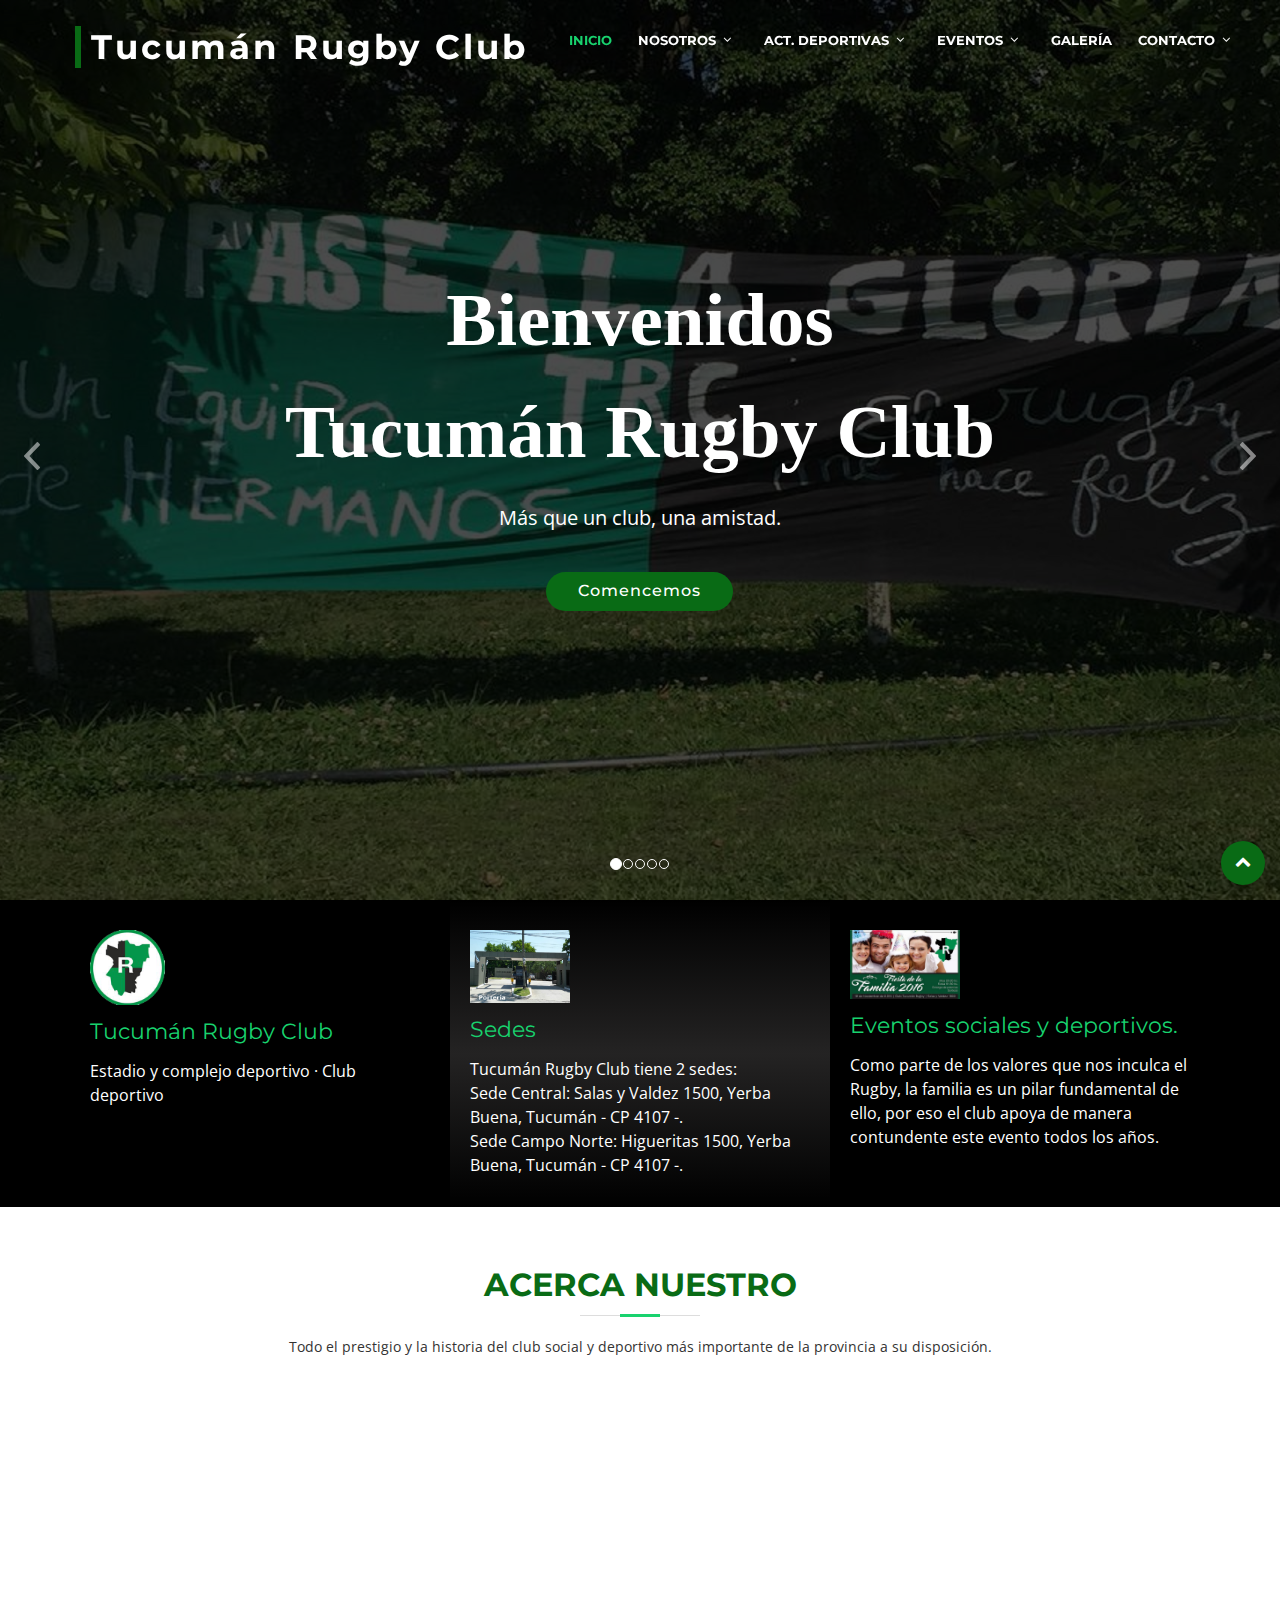
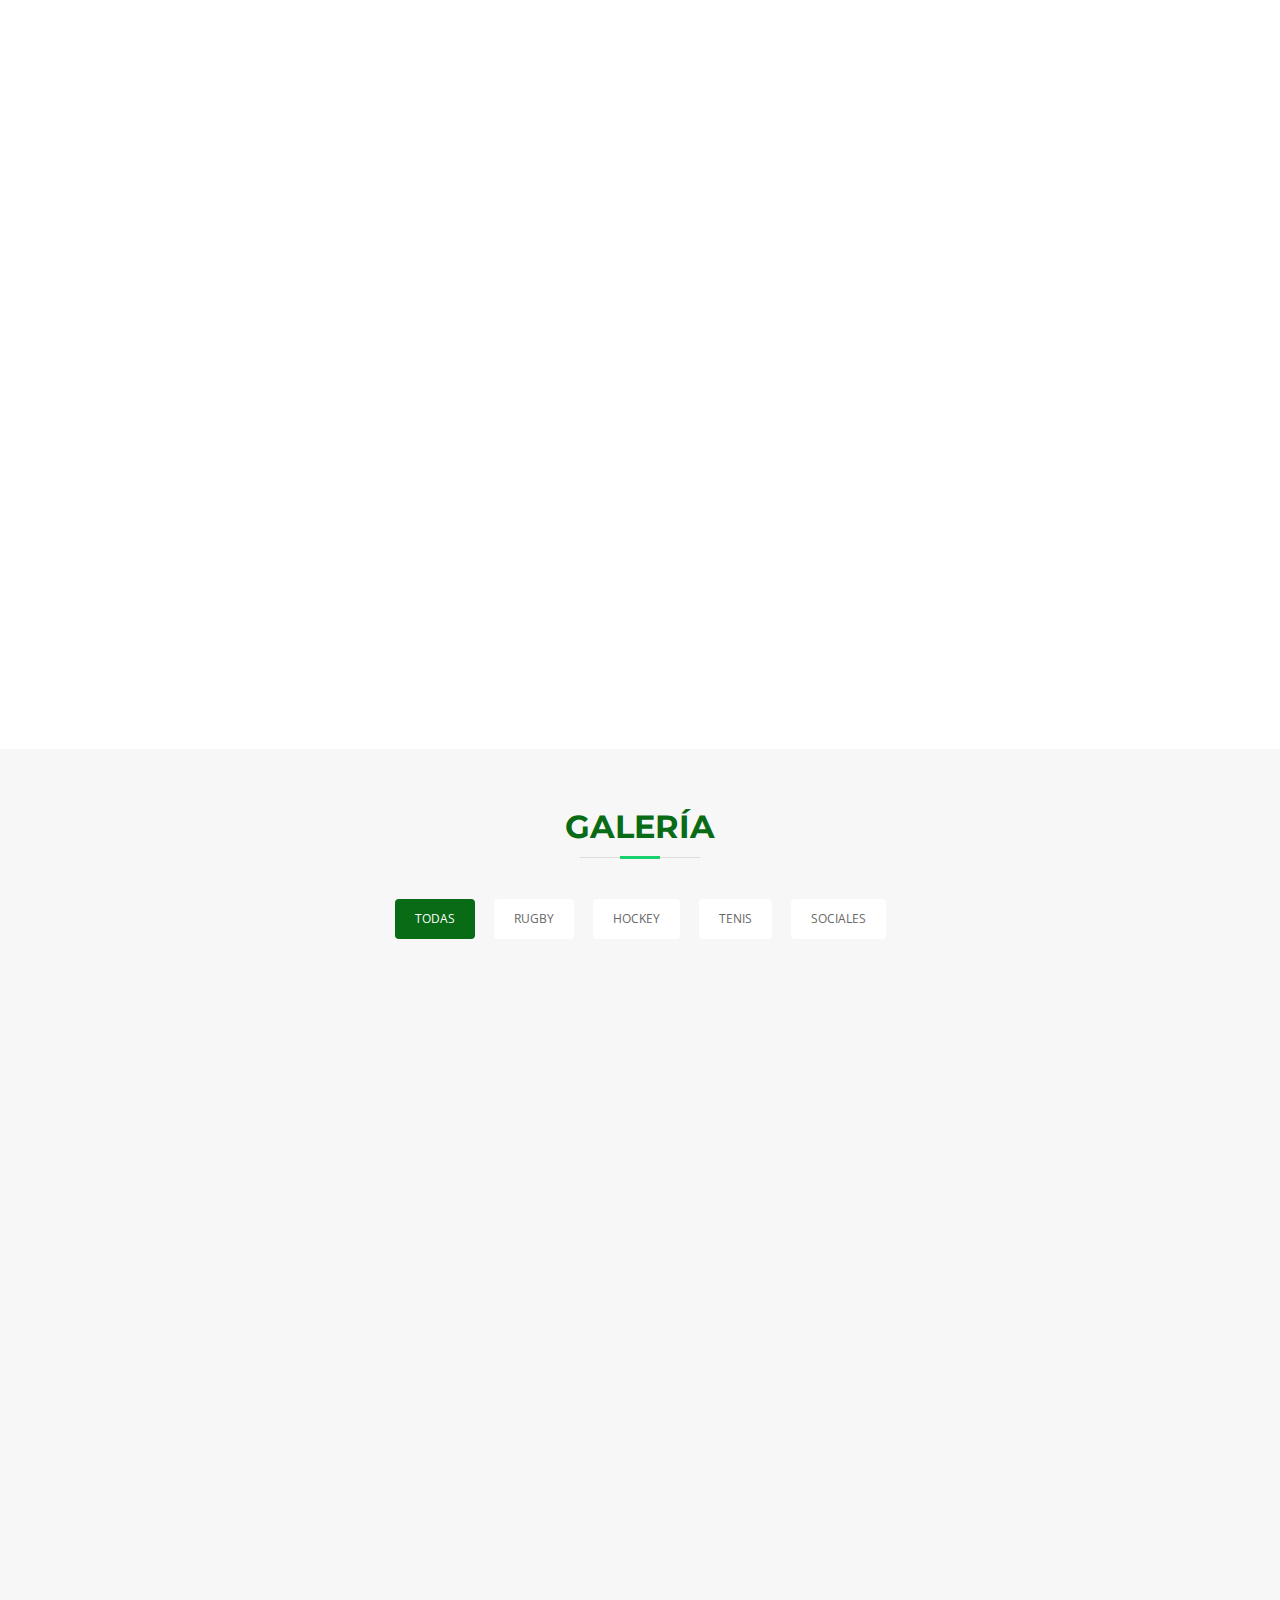
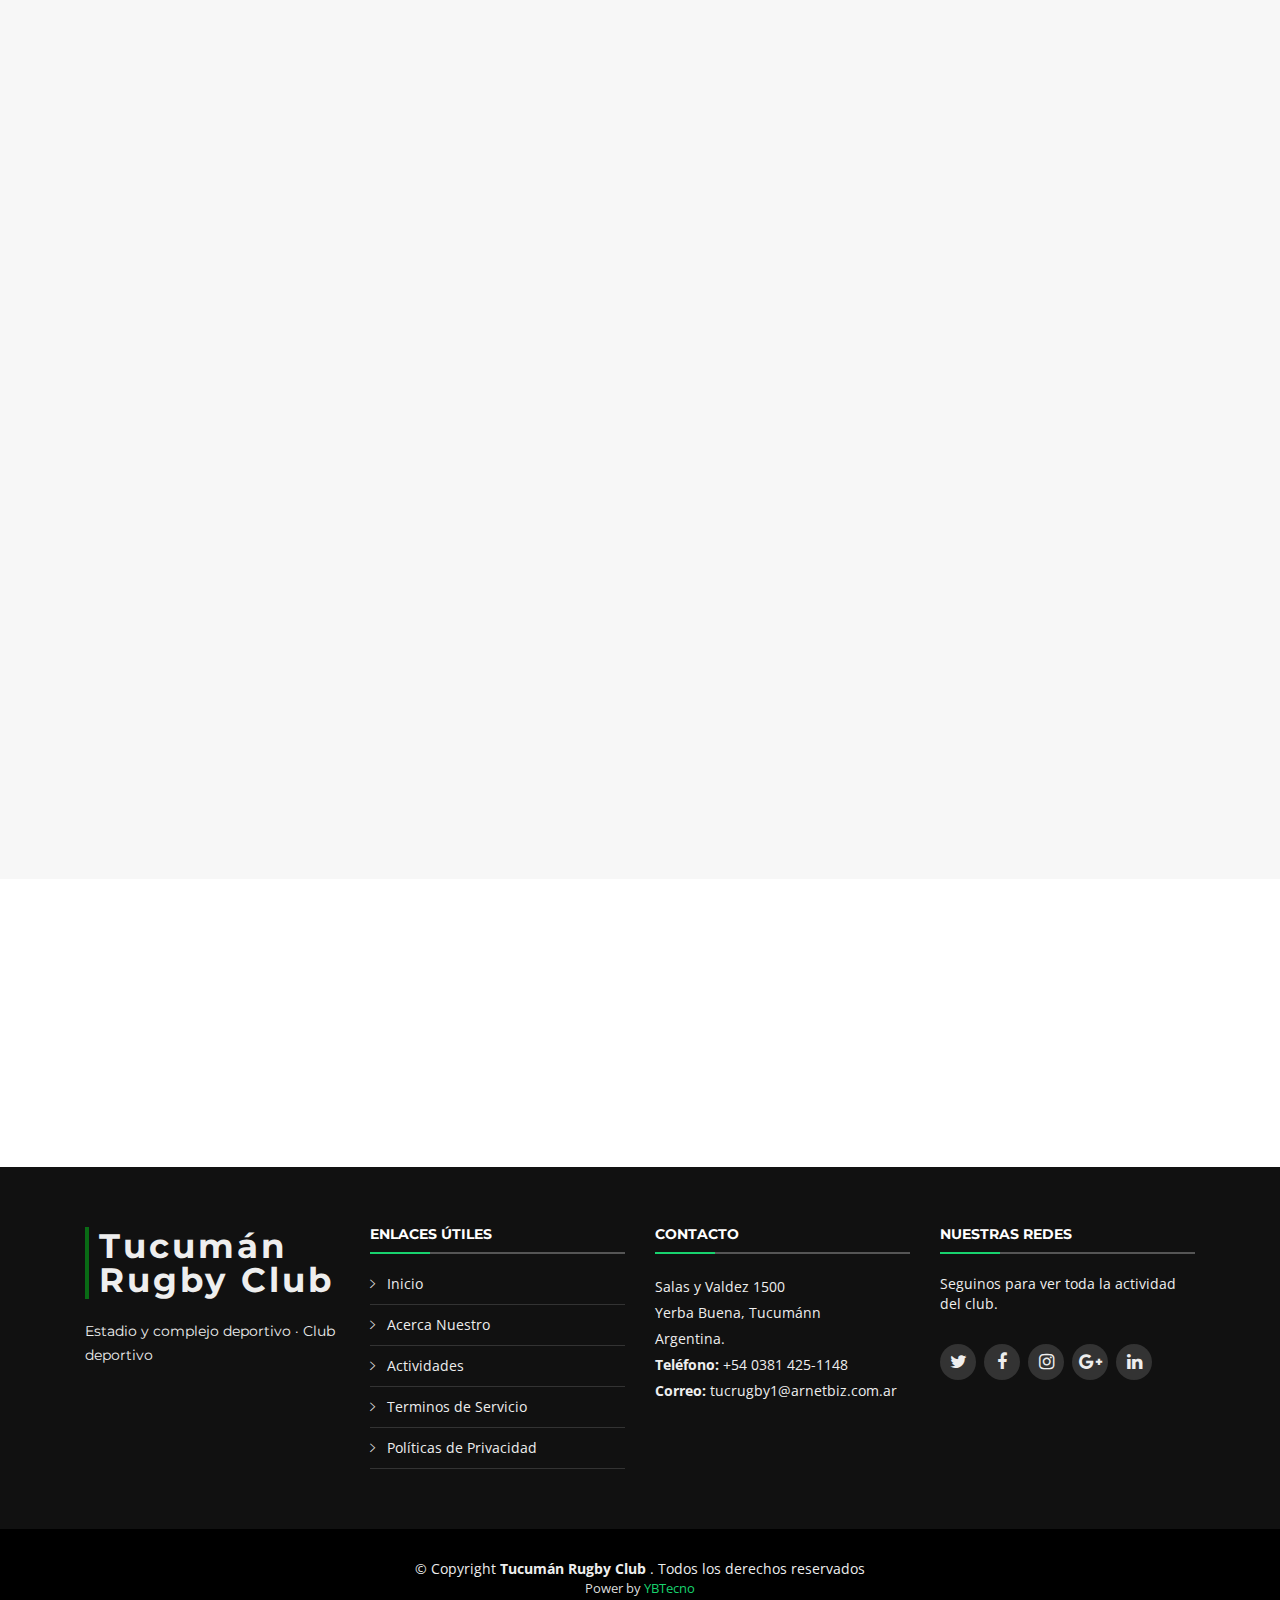
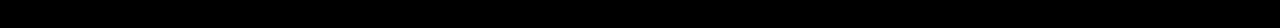
==== index.html @ 4d6d0c18 "Update 31122018" ====
<!DOCTYPE html>
<html lang="es">
<head>
  <meta charset="utf-8">
  <title>Tucumán Rugby Club</title>
  <meta content="width=device-width, initial-scale=1.0" name="viewport">
  <meta content="" name="keywords">
  <meta content="" name="description">

  <!-- Color de la aplicacion -->
  <meta name="theme-color" content="#1dc8cd"/>

  <!-- Optimizacion para movil -->
  <meta name="MobileOptimized" content="width"/>
  <meta name="HandheldFriendly" content="true"/>
  <meta name="mobile-web-app-capable" content="yes">

  <!-- Meta etiquetas PWA para Apple -->
  <meta name="apple-mobile-web-app-capable" content="yes"/>
  <meta name="apple-mobile-web-app-status-bar-style" content="black-translucent"/>

  <!-- Favicons -->
  <link href="img/favicon.png" rel="icon">
  <link href="img/apple-touch-icon.png" rel="apple-touch-icon">
  <link rel="apple-touch-startup-image" href="img/favicon.png">

  <!-- Configuarcion General PWA -->
  <link rel="manifest" href="manifest.json">

  <!-- Google Fonts -->
  <link href="https://fonts.googleapis.com/css?family=Open+Sans:300,300i,400,400i,700,700i|Montserrat:300,400,500,700" rel="stylesheet">

  <!-- Bootstrap CSS File -->
  <link href="lib/bootstrap/css/bootstrap.min.css" rel="stylesheet">

  <!-- Libraries CSS Files -->
  <link href="lib/font-awesome/css/font-awesome.min.css" rel="stylesheet">
  <link href="lib/animate/animate.min.css" rel="stylesheet">
  <link href="lib/ionicons/css/ionicons.min.css" rel="stylesheet">
  <link href="lib/owlcarousel/assets/owl.carousel.min.css" rel="stylesheet">
  <link href="lib/lightbox/css/lightbox.min.css" rel="stylesheet">
  <link rel="stylesheet" href="https://maxcdn.bootstrapcdn.com/bootstrap/3.3.7/css/bootstrap.min.css">
  
  <!-- Main Stylesheet File -->
  <link href="css/style.css" rel="stylesheet">

</head>

<body>

    <!--==========================
                Header
    ============================-->
    <header id="header">
        <div class="container-fluid">

          <div id="logo" class="pull-left">
              <h1><a href="#intro" class="scrollto">Tucumán Rugby Club</a></h1>            
          </div>

          <nav id="nav-menu-container">
            <ul class="nav-menu">
                <li class="menu-active"><a href="#intro">Inicio</a></li>
                <li class="menu-has-children"><a href="#about">Nosotros</a>
                <ul>
                    <li><a href="#">Comunicados</a></li>
                    <li><a href="#">Reseña Histórica</a></li>
                    <li><a href="#">Proyectos</a></li>
                    <li><a href="#">Instalaciones</a></li>         
                </ul>
                </li>
                <li class="menu-has-children"><a href="#services">Act. Deportivas</a>
                <ul>
                    <li><a href="#">Rugby</a></li>
                    <li><a href="#">Hockey</a></li>
                    <li><a href="#">Tenis</a></li>
                    <li><a href="#">Fútbol</a></li>
                </ul>
                </li>
                <li class="menu-has-children"><a href="#services">Eventos</a>
                    <ul>
                        <li><a href="#">Eventos Sociales</a></li>
                        <li><a href="#">Actividad Verano</a></li>
                    </ul>
                </li>
                <li><a href="#portfolio">Galería</a></li>
                <li class="menu-has-children"><a href="#contact">Contacto</a>
                <ul>
                    <li><a href="#">Redes Sociales</a></li>
                    <li><a href="#">Enviar Correo</a></li>
                    <li><a href="#">Ubicaciones</a></li>
                </ul>
                </li>
                
            </ul>
          </nav><!-- #nav-menu-container -->
        </div>
    </header><!-- #header -->

    <!--==========================
            Intro Section
    ============================-->
    <section id="intro">
      <div class="intro-container">
          <div id="introCarousel" class="carousel slide carousel-fade" data-ride="carousel">

          <ol class="carousel-indicators"></ol>

          <div class="carousel-inner" role="listbox">

              <div class="carousel-item active">
              <div class="carousel-background"><img src="img/intro-carousel/1.jpg" alt=""></div>
              <div class="carousel-container">
                  <div class="carousel-content">
                  <h2>Bienvenidos</h2>
                  <h2>Tucumán Rugby Club</h2>
                  <p>Más que un club, una amistad.</p>
                  <a href="#featured-services" class="btn-get-started scrollto">Comencemos</a>
                  </div>
              </div>
              </div>

              <div class="carousel-item">
              <div class="carousel-background"><img src="img/intro-carousel/2.jpg" alt=""></div>
              <div class="carousel-container">
                  <div class="carousel-content">
                  <h2>RUGBY</h2>
                  <!-- <p>Único Club del NOA con 2 campos de 18 hoyos y 600 hándicaps nacionales. Torneos con una media de 150 golfistas por evento.</p> -->
                  <a href="#featured-services" class="btn-get-started scrollto">Comencemos</a>
                  </div>
              </div>
              </div>

              <div class="carousel-item">
              <div class="carousel-background"><img src="img/intro-carousel/3.jpg" alt=""></div>
              <div class="carousel-container">
                  <div class="carousel-content">
                  <h2>HOCKEY</h2>
                  <!-- <p>Club de Hockey con su campo de césped sintético iluminado. Más de 350 jugadoras inscriptas. Todas las divisiones. Se practica desde 1994. Ingreso de las niñas a partir de los 5 años de edad.</p> -->
                  <a href="#featured-services" class="btn-get-started scrollto">Comencemos</a>
                  </div>
              </div>
              </div>

              <div class="carousel-item">
              <div class="carousel-background"><img src="img/intro-carousel/4.jpg" alt=""></div>
              <div class="carousel-container">
                  <div class="carousel-content">
                  <h2>TENIS</h2>
                  <!-- <p class="text-justify  ">Club Hípico con dos pistas de salto (césped y arena). Pista circular para trabajos a la cuerda. Escuela de Equitació (adiestramiento y salto), clases particulares. Torneos locales y regionales.  Anualmente hay dos torneos clásicos de participación nacional : Torneo Regional del Norte (en los meses Junio y/o Julio) y Torneo Derby que se realiza finalizando la temporada. Salón de eventos.</p> -->
                  <a href="#featured-services" class="btn-get-started scrollto">Comencemos</a>
                  </div>
              </div>
              </div>

              <div class="carousel-item">
              <div class="carousel-background"><img src="img/intro-carousel/5.jpg" alt=""></div>
              <div class="carousel-container">
                  <div class="carousel-content">
                  <h2>ACTIVIDADES SOCIALES</h2>
                  <!-- <p class="text-justify">Club de Rugby con su equipo en Primera División y sus divisiones inferiores. Ingreso de los niños a partir de los 5 años de edad. Más de 500 jugadores inscriptos. Se practica desde 1991. Gimnasio de uso gratis para los socios del club, actualmente nos encontramos abocados a reglamentar este uso y los horarios disponibles, en breves te explicaremos como será…</p> -->
                  <a href="#featured-services" class="btn-get-started scrollto">Comencemos</a>
                  </div>
              </div>
              </div>

          </div>

          <a class="carousel-control-prev" href="#introCarousel" role="button" data-slide="prev">
              <span class="carousel-control-prev-icon ion-chevron-left" aria-hidden="true"></span>
              <span class="sr-only">Previous</span>
          </a>

          <a class="carousel-control-next" href="#introCarousel" role="button" data-slide="next">
              <span class="carousel-control-next-icon ion-chevron-right" aria-hidden="true"></span>
              <span class="sr-only">Next</span>
          </a>

          </div>
      </div>
    </section><!-- #intro -->

  <main id="main">

    <!--==========================
      Featured Services Section
    ============================-->
    <section id="featured-services">
      <div class="container">
        <div class="row">

          <div class="col-lg-4 box logo">
            <img src="img/featured-services/logo.png" alt="">
            <h4 class="title"><a href=""> Tucumán Rugby Club</a></h4>
            <p class="description">Estadio y complejo deportivo · Club deportivo </p>
          </div>

          <div class="col-lg-4 box box-bg sede">
            <img src="img/featured-services/imginstalsedes02.jpg" width="48" alt="">
            <h4 class="title"><a href="">Sedes</a></h4>
            <p class="description">Tucumán Rugby Club tiene 2 sedes: <br>Sede Central: Salas y Valdez 1500, Yerba Buena, Tucumán - CP 4107 -. <br> Sede Campo Norte: Higueritas 1500, Yerba Buena, Tucumán - CP 4107 -.</p>
          </div>

          <div class="col-lg-4 box sociales">
              <img src="img/featured-services/imgsociales.jpg" width="48" alt="">
            <h4 class="title"><a href="">Eventos sociales y deportivos.</a></h4>
            <p class="description">Como parte de los valores que nos inculca el Rugby, la familia es un pilar fundamental de ello, por eso el club apoya de manera contundente este evento todos los años.</p>
          </div>

        </div>
      </div>
    </section><!-- #featured-services -->

    <!--==========================
      About Us Section
    ============================-->
    <section id="about">
      <div class="container">

        <header class="section-header">
          <h3>Acerca Nuestro</h3>
          <p>Todo el prestigio y la historia del club social y deportivo más importante de la provincia a su disposición.</p>
        </header>

        <div class="row about-cols">

          <div class="col-md-4 wow fadeInUp">
            <div class="about-col">
              <div class="img">
                <img src="img/about-plan.jpg" alt="" class="img-fluid">
                <div class="icon"><i class="ion-ios-list-outline"></i></div>
              </div>
              <h2 class="title"><a href="#">Comunicados</a></h2>
              <p>
                Toda la información institucional, comunicados directivos...
              </p>
              <button type="button" class="btn btn-success ml-2 mb-2">Informate</button>
            </div>
          </div>

          <div class="col-md-4 wow fadeInUp" data-wow-delay="0.1s">
            <div class="about-col">
              <div class="img">
                <img src="img/about-vision.jpg" alt="" class="img-fluid">
                <div class="icon"><i class="ion-ios-people-outline"></i></div>
              </div>
              <h2 class="title"><a href="#">Calendario Deportivo</a></h2>
              <p>
                Todas las actividades deportivas del fin de semana.
              </p>
              <button type="button" class="btn btn-success ml-2 mb-2">Enterate</button>
            </div>
          </div>

          <div class="col-md-4 wow fadeInUp" data-wow-delay="0.2s">
            <div class="about-col">
              <div class="img">
                <img src="img/tucuman-rugby-club.jpg" alt="" class="img-fluid">
                <div class="icon"><i class="ion-ios-eye -outline"></i></div>
              </div>
              <h2 class="title"><a href="#">Instalaciones</a></h2>
              <p>
                Todas las intalaciones de nuestro club a tu alcance en esta sección.
              </p>
              <button type="button" class="btn btn-success ml-2 mb-2">Conocelas</button>
            </div>
          </div>

        </div>

      </div>
    </section><!-- #about -->

    <!--==========================
      Services Section
    ============================-->
    <section id="services">
      <div class="container">

        <header class="section-header wow fadeInUp">
          <h3>Novedades</h3>
          <!-- <p>Todas las novedades de nuestro club, tanto deportivas como sociales.</p> -->
        </header>

        <div class="row">

          <div class="col-lg-3 col-md-6 box box-rugby wow bounceInUp" data-wow-duration="1.4s">
            <div class="icon"><img src="img/rugby2.png" width="40" alt=""></div>
            <h4 class="title">Rugby</h4>
            <p class="description"><strong>Pablo Avellaneda </strong> fue elegido jugador revelación por la Unión. ¡Felicitaciones! 
              <button class="btn btn-sm" type="button"><a href="https://www.instagram.com/p/Bq0B5CPgLvy/" target="_blank"> Leer más</a></button></p>
              <p class="description"><strong>Tomás Albornoz </strong> fue elegido mejor jugador de la temporada por la Unión. ¡Felicitaciones! 
                <button class="btn btn-sm" type="button"><a href="https://www.instagram.com/p/BqzjX0JgyIL/" target="_blank"> Leer más</a></button></p>
          </div>
          <div class="col-lg-3 col-md-6 box wow bounceInUp" data-wow-delay="0.1s" data-wow-duration="1.4s">
            <div class="icon"><img src="img/hockeyportada.png" width="40" alt=""></div>
            <h4 class="title">Hockey</h4>
            <p class="description"><strong> Paulina Carrizo </strong>, la arquera de <strong>Tucumán Rugby Club </mark></strong> y el Seleccionado Tucumano Mayor de Hockey, junto con Victoria Sauze, integran la lista de jugadoras convocadas para Las Leonas...
              <button class="btn btn-sm" type="button"><a href="http://atahockey.org/paulina-carrizo-fue-convocada-para-las-leonas/" target="_blank"> Leer más</a></button></p>
          </div>
          <div class="col-lg-3 col-md-6 box wow bounceInUp" data-wow-delay="0.1s" data-wow-duration="1.4s">
            <div class="icon"><img src="img/tenis01.png" width="40" alt=""></div>
            <h4 class="title">Tenis</h4>
            <p class="description">Las novedades del <strong>TENIS</strong> la podras encontrar aquí, resultados y próximos torneos, actividades, horarios, equipo profesores...
              <button class="btn btn-sm" type="button"><a href="#" target="_blank"> Leer más</a></button></p>
          </div>
          <div class="col-lg-3 col-md-6 box wow bounceInUp" data-wow-delay="0.1s" data-wow-duration="1.4s">
            <div class="icon"><img src="img/futbolportada.png" width="40" alt=""></div>
            <h4 class="title">Actividades</h4>
            <p class="description">Las novedades de las <strong>Actividades</strong> la podras encontrar aquí, actividades de verano, sociales, etc...
              <button class="btn btn-sm" type="button"><a href="#" target="_blank"> Leer más</a></button></p>
          </div>

        </div>

      </div>
    </section> 
    <!-- #services -->


    <!--==========================
      Portfolio Section
    ============================-->
    <section id="portfolio"  class="section-bg" >
      <div class="container">

        <header class="section-header">
          <h3 class="section-title">Galería </h3>
        </header>

        <div class="row">
          <div class="col-lg-12">
            <ul id="portfolio-flters">
              <li data-filter="*" class="filter-active">Todas</li>
              <li data-filter=".filter-rugby">Rugby</li>
              <li data-filter=".filter-hockey">Hockey</li>
              <li data-filter=".filter-tenis">Tenis</li>
              <li data-filter=".filter-sociales">Sociales</li>
            </ul>
          </div>
        </div>

        <div class="row portfolio-container">

          <div class="col-lg-4 col-md-6 portfolio-item filter-rugby wow fadeInUp">
            <div class="portfolio-wrap">
              <figure>
                <img src="img/portfolio/imgportfolio-rugby1.jpg" class="img-fluid" alt="">
                <a href="img/portfolio/imgportfolio-rugby1.jpg" data-lightbox="portfolio" data-title="App 1" class="link-preview" title="Preview"><i class="ion ion-eye"></i></a>
                <a href="#" class="link-details" title="More Details"><i class="ion ion-android-open"></i></a>
              </figure>

              <div class="portfolio-info">
                <h4><a href="#">TRC vs UNI</a></h4>
                <p>Postales de una linda victoria frente a @universitariorugbytuc con la magia de @flortanjun gracias por tu gran trabajo!! </p>
              </div>
            </div>
          </div>

          <div class="col-lg-4 col-md-6 portfolio-item filter-hockey wow fadeInUp" data-wow-delay="0.1s">
            <div class="portfolio-wrap">
              <figure>
                <img src="img/portfolio/imgportfolio-hockey1.jpg" class="img-fluid" alt="">
                <a href="img/portfolio/imgportfolio-hockey1.jpg" class="link-preview" data-lightbox="portfolio" data-title="Web 3" title="Preview"><i class="ion ion-eye"></i></a>
                <a href="#" class="link-details" title="More Details"><i class="ion ion-android-open"></i></a>
              </figure>

              <div class="portfolio-info">
                <h4><a href="#">VERDE CAMPEÓN!!!</a></h4>
                <p>Se coronó campeón en Primera e Intermedia del Torneo Anual Tucumano!</p>
              </div>
            </div>
          </div>

          <div class="col-lg-4 col-md-6 portfolio-item filter-rugby wow fadeInUp" data-wow-delay="0.2s">
            <div class="portfolio-wrap">
              <figure>
                <img src="img/portfolio/imgportfolio-rugby2.jpg" class="img-fluid" alt="">
                <a href="img/portfolio/imgportfolio-rugby2.jpg" class="link-preview" data-lightbox="portfolio" data-title="App 2" title="Preview"><i class="ion ion-eye"></i></a>
                <a href="#" class="link-details" title="More Details"><i class="ion ion-android-open"></i></a>
              </figure>

              <div class="portfolio-info">
                <h4><a href="#">TRC vs UNI</a></h4>
                <p>Postales de una linda victoria frente a @universitariorugbytuc con la magia de @flortanjun gracias por tu gran trabajo!!</p>
              </div>
            </div>
          </div>

          <div class="col-lg-4 col-md-6 portfolio-item filter-tenis wow fadeInUp">
            <div class="portfolio-wrap">
              <figure>
                <img src="img/portfolio/sevenAlvarez.jpg" class="img-fluid" alt="">
                <a href="img/portfolio/sevenAlvarez.jpg" class="link-preview" data-lightbox="portfolio" data-title="Card 2" title="Preview"><i class="ion ion-eye"></i></a>
                <a href="#" class="link-details" title="More Details"><i class="ion ion-android-open"></i></a>
              </figure>

              <div class="portfolio-info">
                <h4><a href="#">SEVEN ÁLVAREZ</a></h4>
                <p>En su IX edición el consagrado seven interno de Marcos Paz viene a traer alegrías de goles, trys y brindis de amigos.</p>
              </div>
            </div>
          </div>

          <div class="col-lg-4 col-md-6 portfolio-item filter-hockey wow fadeInUp" data-wow-delay="0.1s">
            <div class="portfolio-wrap">
              <figure>
                <img src="img/portfolio/imgportfolio-hockey2.jpg" class="img-fluid" alt="">
                <a href="img/portfolio/imgportfolio-hockey2.jpg" class="link-preview" data-lightbox="portfolio" data-title="Web 2" title="Preview"><i class="ion ion-eye"></i></a>
                <a href="#" class="link-details" title="More Details"><i class="ion ion-android-open"></i></a>
              </figure>

              <div class="portfolio-info">
                <h4><a href="#">VERDE CAMPEÓN!!!</a></h4>
                <p>El plantel superior de rugby, le puso identidad y color al quincho.</p>
              </div>
            </div>
          </div>

          <div class="col-lg-4 col-md-6 portfolio-item filter-rugby wow fadeInUp" data-wow-delay="0.2s">
            <div class="portfolio-wrap">
              <figure>
                <img src="img/portfolio/imgportfolio-rugby3.jpg" class="img-fluid" alt="">
                <a href="img/portfolio/imgportfolio-rugby3.jpg" class="link-preview" data-lightbox="portfolio" data-title="App 3" title="Preview"><i class="ion ion-eye"></i></a>
                <a href="#" class="link-details" title="More Details"><i class="ion ion-android-open"></i></a>
              </figure>

              <div class="portfolio-info">
                <h4><a href="#">JUGADOR DE LA FECHA</a></h4>
                <p>Fue para @tomialbornoz con un gran partido frente a @urcsalta con victoria para Tucuman Rugby! </p>
              </div>
            </div>
          </div>

          <div class="col-lg-4 col-md-6 portfolio-item filter-tenis wow fadeInUp">
            <div class="portfolio-wrap">
              <figure>
                <img src="img/portfolio/capacitateMejores.jpg" class="img-fluid" alt="">
                <a href="img/portfolio/capacitateMejores.jpg" class="link-preview" data-lightbox="portfolio" data-title="Card 1" title="Preview"><i class="ion ion-eye"></i></a>
                <a href="#" class="link-details" title="More Details"><i class="ion ion-android-open"></i></a>
              </figure>

              <div class="portfolio-info">
                  <h4><a href="#">Capacítate con los mejores!</a></h4>
                  <p>Este jueves 29 y viernes 30 recibimos a el Staff de Western Province! Cupos limitados!!</p>
              </div>
            </div>
          </div>

          <div class="col-lg-4 col-md-6 portfolio-item filter-tenis wow fadeInUp" data-wow-delay="0.1s">
            <div class="portfolio-wrap">
              <figure>
                <img src="img/portfolio/vecoVillegas.jpg" class="img-fluid" alt="">
                <a href="img/portfolio/vecoVillegas.jpg" class="link-preview" data-lightbox="portfolio" data-title="Card 3" title="Preview"><i class="ion ion-eye"></i></a>
                <a href="#" class="link-details" title="More Details"><i class="ion ion-android-open"></i></a>
              </figure>

              <div class="portfolio-info">
                <h4><a href="#">VECO VILLEGAS</a></h4>
                <p>Este fin de semana se lleva a cabo la edición XXXII del Torneo Veco Villegas , con los clubes campeones de la categoría M19.</p>
              </div>
            </div>
          </div>

          <div class="col-lg-4 col-md-6 portfolio-item filter-hockey wow fadeInUp" data-wow-delay="0.2s">
            <div class="portfolio-wrap">
              <figure>
                <img src="img/portfolio/imgportfolio-hockey3.jpg" class="img-fluid" alt="">
                <a href="img/portfolio/imgportfolio-hockey3.jpg" class="link-preview" data-lightbox="portfolio" data-title="Web 1" title="Preview"><i class="ion ion-eye"></i></a>
                <a href="#" class="link-details" title="More Details"><i class="ion ion-android-open"></i></a>
              </figure>

              <div class="portfolio-info">
                <h4><a href="#">VERDE CAMPEÓN!!!</a></h4>
                <p>El plantel superior de rugby, le puso identidad y color al quincho.</p>
              </div>
            </div>
          </div>

          <div class="col-lg-4 col-md-6 portfolio-item filter-hockey wow fadeInUp" data-wow-delay="0.2s">
              <div class="portfolio-wrap">
                <figure>
                  <img src="img/portfolio/imgportfolio-hockey4.jpg" class="img-fluid" alt="">
                  <a href="img/portfolio/imgportfolio-hockey4.jpg" class="link-preview" data-lightbox="portfolio" data-title="Web 1" title="Preview"><i class="ion ion-eye"></i></a>
                  <a href="#" class="link-details" title="More Details"><i class="ion ion-android-open"></i></a>
                </figure>
  
                <div class="portfolio-info">
                  <h4><a href="#">1RA BLANCA</a></h4>
                  <p>Fotos del partido del lunes. En 1ra división, Tucuman blanco le ganó a cardenales por 1-0, con gol de Gabriela Herrera Frias.</p>
                </div>
              </div>
            </div>

        </div>

      </div>
    </section><!-- #portfolio -->

    <!--==========================
      Clients Section
    ============================-->
    <section id="clients" class="wow fadeInUp">
      <div class="container">

        <header class="section-header">
          <h3>Sponsors</h3>
        </header>

        <div class="owl-carousel clients-carousel">
          <img src="img/clients/client-1.png" alt="">
          <img src="img/clients/client-2.png" alt="">
          <img src="img/clients/client-3.png" alt="">
          <img src="img/clients/client-4.png" alt="">
          <img src="img/clients/client-5.png" alt="">
          <img src="img/clients/client-6.png" alt="">
          <img src="img/clients/client-7.png" alt="">
          <img src="img/clients/client-8.png" alt="">
        </div>

      </div>
    </section><!-- #clients -->

  </main>

  <!--==========================
    Footer
  ============================-->
  <footer id="footer">
    <div class="footer-top">
      <div class="container">
        <div class="row">

          <div class="col-lg-3 col-md-6 footer-info">
            <h3>Tucumán Rugby Club</h3>
            <p>Estadio y complejo deportivo · Club deportivo</p>
          </div>

          <div class="col-lg-3 col-md-6 footer-links">
            <h4>Enlaces Útiles</h4>
            <ul>
              <li><i class="ion-ios-arrow-right"></i> <a href="#">Inicio</a></li>
              <li><i class="ion-ios-arrow-right"></i> <a href="#">Acerca Nuestro</a></li>
              <li><i class="ion-ios-arrow-right"></i> <a href="#">Actividades</a></li>
              <li><i class="ion-ios-arrow-right"></i> <a href="#">Terminos de Servicio</a></li>
              <li><i class="ion-ios-arrow-right"></i> <a href="#">Políticas de Privacidad </a></li>
            </ul>
          </div>

          <div class="col-lg-3 col-md-6 footer-contact">
            <h4>Contacto</h4>
            <p>
              Salas y Valdez 1500 <br>
              Yerba Buena, Tucumánn <br>
              Argentina. <br>
              <strong>Teléfono:</strong> +54 0381 425-1148 <br>
              <strong>Correo:</strong> tucrugby1@arnetbiz.com.ar <br>
            </p>

          </div>

          <div class="col-lg-3 col-md-6 footer-newsletter">
            <h4>Nuestras Redes</h4>
            <p>Seguinos para ver toda la actividad del club.</p>
            <div class="social-links">
                <a href="#" class="twitter"><i class="fa fa-twitter"></i></a>
                <a href="#" class="facebook"><i class="fa fa-facebook"></i></a>
                <a href="#" class="instagram"><i class="fa fa-instagram"></i></a>
                <a href="#" class="google-plus"><i class="fa fa-google-plus"></i></a>
                <a href="#" class="linkedin"><i class="fa fa-linkedin"></i></a>
              </div>
          </div>

        </div>
      </div>
    </div>

    <div class="container">
      <div class="copyright">
        &copy; Copyright <strong>Tucumán Rugby Club </strong>. Todos los derechos reservados
      </div>
      <div class="credits">
        Power by <a href="#">YBTecno</a>
      </div>
    </div>
  </footer><!-- #footer -->

  <a href="#" class="back-to-top"><i class="fa fa-chevron-up"></i></a>

  <!-- JavaScript Libraries -->
  <script src="lib/jquery/jquery.min.js"></script>
  <script src="lib/jquery/jquery-migrate.min.js"></script>
  <script src="lib/bootstrap/js/bootstrap.bundle.min.js"></script>
  <script src="lib/easing/easing.min.js"></script>
  <script src="lib/superfish/hoverIntent.js"></script>
  <script src="lib/superfish/superfish.min.js"></script>
  <script src="lib/wow/wow.min.js"></script>
  <script src="lib/waypoints/waypoints.min.js"></script>
  <script src="lib/counterup/counterup.min.js"></script>
  <script src="lib/owlcarousel/owl.carousel.min.js"></script>
  <script src="lib/isotope/isotope.pkgd.min.js"></script>
  <script src="lib/lightbox/js/lightbox.min.js"></script>
  <script src="lib/touchSwipe/jquery.touchSwipe.min.js"></script>
  <!-- Contact Form JavaScript File -->
  <script src="contactform/contactform.js"></script>

  <!-- Template Main Javascript File -->
  <script src="main.js"></script>

</body>
</html>
---- css/style.css ----
/*--------------------------------------------------------------
# General
--------------------------------------------------------------*/
body {
    background: #fff;
    color: #666666;
    font-family: "Open Sans", sans-serif;
  }
  
  a {
    color: #18d26e;
    transition: 0.5s;
  }
  
  a:hover, a:active, a:focus {
    color: #18d36e;
    outline: none;
    text-decoration: none;
  }
  
  p {
    padding: 0;
    margin: 0 0 30px 0;
  }
  
  h1, h2, h3, h4, h5, h6 {
    font-family: "Montserrat", sans-serif;
    font-weight: 400;
    margin: 0 0 20px 0;
    padding: 0;
  }
  
  /* Back to top button */
  .back-to-top {
    position: fixed;
    display: none;
    background: #096b15;
    color: #fff;
    display: inline-block;
    width: 44px;
    height: 44px;
    text-align: center;
    line-height: 1;
    font-size: 16px;
    border-radius: 50%;
    right: 15px;
    bottom: 15px;
    transition: background 0.5s;
    z-index: 11;
  }
  
  .back-to-top i {
    padding-top: 12px;
    color: #fff;
  }
  
  @media (max-width: 768px) {
    .back-to-top {
      bottom: 15px;
    }
  }
  
  /*--------------------------------------------------------------
  # Header
  --------------------------------------------------------------*/
  #header {
    padding: 30px 0;
    height: 92px;
    position: fixed;
    left: 0;
    top: 0;
    right: 0;
    transition: all 0.5s;
    z-index: 997;
  }
  
  #header.header-scrolled {
    background: rgba(0, 0, 0, 0.9);
    padding: 20px 0;
    height: 72px;
    transition: all 0.5s;
  }
  
  #header #logo {
    float: left;
  }
  
  @media (min-width: 1024px) {
    #header #logo {
      padding-left: 60px;
    }
  }
  
  #header #logo h1 {
    font-size: 34px;
    margin: 0;
    padding: 0;
    line-height: 1;
    font-family: "Montserrat", sans-serif;
    font-weight: 700;
    letter-spacing: 3px;
  }
  
  #header #logo h1 a, #header #logo h1 a:hover {
    color: #fff;
    padding-left: 10px;
    border-left: 6px solid #096b15;
  }
 
  #header #logo img {
    padding: 0;
    margin: 0;
  }
  
  @media (max-width: 768px) {
    #header #logo h1 {
      font-size: 28px;
    }
    #header #logo img {
      max-height: 40px;
    }
  }
  
  /*--------------------------------------------------------------
  # Intro Section
  --------------------------------------------------------------*/
  #intro {
    display: table;
    width: 100%;
    height: 100vh;
    background: #000;
  }
  
  #intro .carousel-item {
    width: 100%;
    height: 100vh;
    background-size: cover;
    background-position: center;
    background-repeat: no-repeat;
  }
  
  #intro .carousel-item::before {
    content: '';
    background-color: rgba(0, 0, 0, 0.7);
    position: absolute;
    height: 100%;
    width: 100%;
    top: 0;
    right: 0;
    left: 0;
    bottom: 0;
  }
  
  #intro .carousel-container {
    display: flex;
    justify-content: center;
    align-items: center;
    position: absolute;
    bottom: 0;
    top: 0;
    left: 0;
    right: 0;
  }
  
  #intro .carousel-content {
    text-align: center;
  }
  
  #intro h2 {
    color: #fff;
    margin-bottom: 30px;
    font-size: 75px;
    font-weight: 700;
    font-family: 'Times New Roman', Times, serif;
    font-weight: bold;
  }
  
  @media (max-width: 768px) {
    #intro h2 {
      font-size: 28px;
    }
  }
  
  #intro p {
    width: 80%;
    margin: 0 auto 30px auto;
    color: #fff;
    font-size: 20px;
  }
  
  @media (min-width: 1024px) {
    #intro p {
      width: 60%;
    }
  }
  
  #intro .carousel-fade .carousel-inner .carousel-item {
    -webkit-transition-property: opacity;
    transition-property: opacity;
  }
  
  #intro .carousel-fade .carousel-inner .carousel-item,
  #intro .carousel-fade .carousel-inner .active.carousel-item-left,
  #intro .carousel-fade .carousel-inner .active.carousel-item-right {
    opacity: 0;
  }
  
  #intro .carousel-fade .carousel-inner .active,
  #intro .carousel-fade .carousel-inner .carousel-item-next.carousel-item-left,
  #intro .carousel-fade .carousel-inner .carousel-item-prev.carousel-item-right {
    opacity: 1;
    transition: 0.5s;
  }
  
  #intro .carousel-fade .carousel-inner .carousel-item-next,
  #intro .carousel-fade .carousel-inner .carousel-item-prev,
  #intro .carousel-fade .carousel-inner .active.carousel-item-left,
  #intro .carousel-fade .carousel-inner .active.carousel-item-right {
    left: 0;
    -webkit-transform: translate3d(0, 0, 0);
    transform: translate3d(0, 0, 0);
  }
  
  #intro .carousel-control-prev, #intro .carousel-control-next {
    width: 10%;
  }
  
  @media (min-width: 1024px) {
    #intro .carousel-control-prev, #intro .carousel-control-next {
      width: 5%;
    }
  }
  
  #intro .carousel-control-next-icon, #intro .carousel-control-prev-icon {
    background: none;
    font-size: 32px;
    line-height: 1;
  }
  
  #intro .carousel-indicators li {
    cursor: pointer;
  }
  
  #intro .btn-get-started {
    font-family: "Montserrat", sans-serif;
    font-weight: 500;
    font-size: 16px;
    letter-spacing: 1px;
    display: inline-block;
    padding: 8px 32px;
    border-radius: 50px;
    transition: 0.5s;
    margin: 10px;
    color: #fff;
    background: #096b15;
  }
  
  #intro .btn-get-started:hover {
    background: #fff;
    color: #096b15;
  }
  
  /*--------------------------------------------------------------
  # Navigation Menu
  --------------------------------------------------------------*/
  /* Nav Menu Essentials */
  .nav-menu, .nav-menu * {
    margin: 0;
    padding: 0;
    list-style: none;
  }
  
  .nav-menu ul {
    position: absolute;
    display: none;
    top: 100%;
    left: 0;
    z-index: 99;
  }
  
  .nav-menu li {
    position: relative;
    white-space: nowrap;
  }
  
  .nav-menu > li {
    float: left;
  }
  
  .nav-menu li:hover > ul,
  .nav-menu li.sfHover > ul {
    display: block;
  }
  
  .nav-menu ul ul {
    top: 0;
    left: 100%;
  }
  
  .nav-menu ul li {
    min-width: 180px;
  }
  
  /* Nav Menu Arrows */
  .sf-arrows .sf-with-ul {
    padding-right: 30px;
  }
  
  .sf-arrows .sf-with-ul:after {
    content: "\f107";
    position: absolute;
    right: 15px;
    font-family: FontAwesome;
    font-style: normal;
    font-weight: normal;
  }
  
  .sf-arrows ul .sf-with-ul:after {
    content: "\f105";
  }
  
  /* Nav Meu Container */
  #nav-menu-container {
    float: right;
    margin: 0;
  }
  
  @media (min-width: 1024px) {
    #nav-menu-container {
      padding-right: 20px;
    }
  }
  
  @media (max-width: 768px) {
    #nav-menu-container {
      display: none;
    }
  }
  
  /* Nav Meu Styling */
  .nav-menu a {
    padding: 0 8px 10px 8px;
    text-decoration: none;
    display: inline-block;
    color: #fff;
    font-family: "Montserrat", sans-serif;
    font-weight: 700;
    font-size: 13px;
    text-transform: uppercase;
    outline: none;
  }
  
  .nav-menu li:hover > a, .nav-menu > .menu-active > a {
    color: #18d26e;
  }
  
  .nav-menu > li {
    margin-left: 10px;
  }
  
  .nav-menu ul {
    margin: 4px 0 0 0;
    padding: 10px;
    box-shadow: 0px 0px 30px rgba(127, 137, 161, 0.25);
    background: rgb(131, 129, 129);
  }
  
  .nav-menu ul li {
    transition: 0.3s;
  }
  
  .nav-menu ul li a {
    padding: 10px;
    color: white;
    transition: 0.3s;
    display: block;
    font-size: 13px;
    text-transform: none;
  }
  
  .nav-menu ul li:hover > a {
    color: #18d26e;
  }
  
  .nav-menu ul ul {
    margin: 0;
  }
  
  /* Mobile Nav Toggle */
  #mobile-nav-toggle {
    position: fixed;
    right: 0;
    top: 0;
    z-index: 999;
    margin: 20px 20px 0 0;
    border: 0;
    background: none;
    font-size: 24px;
    display: none;
    transition: all 0.4s;
    outline: none;
    cursor: pointer;
  }
  
  #mobile-nav-toggle i {
    color: #fff;
  }
  
  @media (max-width: 768px) {
    #mobile-nav-toggle {
      display: inline;
    }
  }
  
  /* Mobile Nav Styling */
  #mobile-nav {
    position: fixed;
    top: 0;
    padding-top: 18px;
    bottom: 0;
    z-index: 998;
    background: rgba(0, 0, 0, 0.8);
    left: -260px;
    width: 260px;
    overflow-y: auto;
    transition: 0.4s;
  }
  
  #mobile-nav ul {
    padding: 0;
    margin: 0;
    list-style: none;
  }
  
  #mobile-nav ul li {
    position: relative;
  }
  
  #mobile-nav ul li a {
    color: #fff;
    font-size: 13px;
    text-transform: uppercase;
    overflow: hidden;
    padding: 10px 22px 10px 15px;
    position: relative;
    text-decoration: none;
    width: 100%;
    display: block;
    outline: none;
    font-weight: 700;
    font-family: "Montserrat", sans-serif;
  }
  
  #mobile-nav ul li a:hover {
    color: #fff;
  }
  
  #mobile-nav ul li li {
    padding-left: 30px;
  }
  
  #mobile-nav ul .menu-has-children i {
    position: absolute;
    right: 0;
    z-index: 99;
    padding: 15px;
    cursor: pointer;
    color: #fff;
  }
  
  #mobile-nav ul .menu-has-children i.fa-chevron-up {
    color: #18d26e;
  }
  
  #mobile-nav ul .menu-has-children li a {
    text-transform: none;
  }
  
  #mobile-nav ul .menu-item-active {
    color: #18d26e;
  }
  
  #mobile-body-overly {
    width: 100%;
    height: 100%;
    z-index: 997;
    top: 0;
    left: 0;
    position: fixed;
    background: rgba(0, 0, 0, 0.7);
    display: none;
  }
  
  /* Mobile Nav body classes */
  body.mobile-nav-active {
    overflow: hidden;
  }
  
  body.mobile-nav-active #mobile-nav {
    left: 0;
  }
  
  body.mobile-nav-active #mobile-nav-toggle {
    color: #fff;
  }
  
  /*--------------------------------------------------------------
  # Sections
  --------------------------------------------------------------*/
  /* Sections Header
  --------------------------------*/
  .section-header h3 {
    font-size: 32px;
    color: #096b15;
    text-transform: uppercase;
    text-align: center;
    font-weight: 700;
    position: relative;
    padding-bottom: 15px;
  }
  
  .section-header h3::before {
    content: '';
    position: absolute;
    display: block;
    width: 120px;
    height: 1px;
    background: #ddd;
    bottom: 1px;
    left: calc(50% - 60px);
  }
  
  .section-header h3::after {
    content: '';
    position: absolute;
    display: block;
    width: 40px;
    height: 3px;
    background: #18d26e;
    bottom: 0;
    left: calc(50% - 20px);
  }
  
  .section-header p {
    text-align: center;
    padding-bottom: 30px;
    color: #333;
  }
  
  /* Section with background
  --------------------------------*/
  .section-bg {
    background: #f7f7f7;
  }
  
  /* Featured Services Section
  --------------------------------*/
  #featured-services {
    background: #000;
  }
  
  #featured-services .box {
    padding: 30px 20px;
  }

  #featured-services .logo img {
    width: 75px;
  }

  #featured-services .sede img {
    width: 100px;
  }

  #featured-services .sociales img {
    width: 110px;
  }
  
  #featured-services .box-bg {
    background-image: linear-gradient(0deg, #000000 0%, #242323 50%, #000000 100%);
  }
  
  #featured-services i {
    color: #18d26e;
    font-size: 48px;
    display: inline-block;
    line-height: 1;
  }
  
  #featured-services h4 {
    font-weight: 400;
    margin: 15px 0;
    font-size: 22px;
  }
  
  #featured-services h4 a {
    color: #fff;
    color: #18d26e;
  }
  
  #featured-services h4 a:hover {
    color: #096b15;
  }
  
  #featured-services p {
    font-size: 16px;
    line-height: 24px;
    color: #fff;
    margin-bottom: 0;
  }
  
  /* About Us Section
  --------------------------------*/
  #about {
    background: url("../img/about-bg.png") center top no-repeat fixed;
    background-size: cover;
    padding: 60px 0 40px 0;
    position: relative;
  }
  
  #about::before {
    content: '';
    position: absolute;
    left: 0;
    right: 0;
    top: 0;
    bottom: 0;
    background: rgba(255, 255, 255, 0.92);
    z-index: 9;
  }
  
  #about .container {
    position: relative;
    z-index: 10;
  }
  
  #about .about-col {
    background: #fff;
    border-radius: 0 0 4px 4px;
    box-shadow: 0px 2px 12px rgba(0, 0, 0, 0.08);
    margin-bottom: 20px;
  }
  
  #about .about-col .img {
    position: relative;
  }
  
  #about .about-col .img img {
    border-radius: 4px 4px 0 0;
  }
  
  #about .about-col .icon {
    width: 64px;
    height: 64px;
    padding-top: 8px;
    text-align: center;
    position: absolute;
    background-color: #096b15;
    border-radius: 50%;
    text-align: center;
    border: 4px solid #fff;
    left: calc( 50% - 32px);
    bottom: -30px;
    transition: 0.3s;
  }
  
  #about .about-col i {
    font-size: 36px;
    line-height: 1;
    color: #fff;
    transition: 0.3s;
  }
  
  #about .about-col:hover .icon {
    background-color: #fff;
  }
  
  #about .about-col:hover i {
    color: #096b15;
  }
  
  #about .about-col h2 {
    color: #000;
    text-align: center;
    font-weight: 700;
    font-size: 20px;
    padding: 0;
    margin: 40px 0 12px 0;
  }
  
  #about .about-col h2 a {
    color: #000;
  }
  
  #about .about-col h2 a:hover {
    color: #2a72ed;
  }
  
  #about .about-col p {
    font-size: 14px;
    line-height: 24px;
    color: #333;
    margin-bottom: 0;
    padding: 0 20px 20px 20px;
  }
  
  /* Services Section
  --------------------------------*/
  #services {
    background: #fff;
    background-size: cover;
    padding: 60px 0 40px 0;
  }
  
  #services .box {
    margin: 30px 0;
  }
  
  #services .icon {
    float: left;
  }
  
  #services .icon i {
    color: #18d26e;
    font-size: 36px;
    line-height: 1;
    transition: 0.5s;
  }
  
  #services .title {
    margin-left: 60px;
    font-weight: 700;
    margin-bottom: 15px;
    font-size: 20px;
  }
  
  #services .title {
    color: #096b15;
  }
  
  #services .box:hover .title a {
    color: #18d26e;
  }
  
  #services .description {
    font-size: 16px;
    margin-bottom: 0;
    text-align: justify;
    border-bottom: solid 2px #096b15;
    padding: 10px 0;
  }
  #services .description .btn {
    background: transparent;
  }
  #services .description .btn:hover {
    color: #18d26e;
    background: #000;
  }
  
  /* Call To Action Section
  --------------------------------*/
  #call-to-action {
    background: linear-gradient(rgba(0, 142, 99, 0.1), rgba(0, 0, 0, 0.1)), url(../img/call-to-action-bg.jpg) fixed center center;
    background-size: cover;
    padding: 20px 0;
  }
  
  #call-to-action h3 {
    color: #400000;
    font-size: 28px;
    font-weight: 700;
  }
  
  #call-to-action p {
    color: #fff;
  }
  
  #call-to-action .cta-btn {
    font-family: "Montserrat", sans-serif;
    text-transform: uppercase;
    font-weight: 500;
    font-size: 16px;
    letter-spacing: 1px;
    display: inline-block;
    padding: 8px 28px;
    border-radius: 25px;
    transition: 0.5s;
    margin-top: 10px;
    border: 2px solid #fff;
    color: #fff;
  }
  
  #call-to-action .cta-btn:hover {
    background: #18d26e;
    border: 2px solid #18d26e;
  }
  
  /* Call To Action Section
  --------------------------------*/
  #skills {
    padding: 60px 0;
  }
  
  #skills .progress {
    height: 35px;
    margin-bottom: 10px;
  }
  
  #skills .progress .skill {
    font-family: "Open Sans", sans-serif;
    line-height: 35px;
    padding: 0;
    margin: 0 0 0 20px;
    text-transform: uppercase;
  }
  
  #skills .progress .skill .val {
    float: right;
    font-style: normal;
    margin: 0 20px 0 0;
  }
  
  #skills .progress-bar {
    width: 1px;
    text-align: left;
    transition: .9s;
  }
  
  /* Facts Section
  --------------------------------*/
  #facts {
    background: url("../img/facts-bg.jpg") center top no-repeat fixed;
    background-size: cover;
    padding: 60px 0 0 0;
    position: relative;
  }
  
  #facts::before {
    content: '';
    position: absolute;
    left: 0;
    right: 0;
    top: 0;
    bottom: 0;
    background: rgba(255, 255, 255, 0.88);
    z-index: 9;
  }
  
  #facts .container {
    position: relative;
    z-index: 10;
  }
  
  #facts .counters span {
    font-family: "Montserrat", sans-serif;
    font-weight: bold;
    font-size: 48px;
    display: block;
    color: #18d26e;
  }
  
  #facts .counters p {
    padding: 0;
    margin: 0 0 20px 0;
    font-family: "Montserrat", sans-serif;
    font-size: 14px;
    color: #111;
  }
  
  #facts .facts-img {
    text-align: center;
    padding-top: 30px;
  }
  
  /* Portfolio Section
  --------------------------------*/
  #portfolio {
    padding: 60px 0;
  }
  
  #portfolio #portfolio-flters {
    padding: 0;
    margin: 5px 0 35px 0;
    list-style: none;
    text-align: center;
  }
  
  #portfolio #portfolio-flters li {
    cursor: pointer;
    margin: 15px 15px 15px 0;
    display: inline-block;
    padding: 10px 20px;
    font-size: 12px;
    line-height: 20px;
    color: #666666;
    border-radius: 4px;
    text-transform: uppercase;
    background: #fff;
    margin-bottom: 5px;
    transition: all 0.3s ease-in-out;
  }
  
  #portfolio #portfolio-flters li:hover, #portfolio #portfolio-flters li.filter-active {
    background: #096b15;
    color: #fff;
  }
  
  #portfolio #portfolio-flters li:last-child {
    margin-right: 0;
  }
  
  #portfolio .portfolio-wrap {
    box-shadow: 0px 2px 12px rgba(0, 0, 0, 0.08);
    transition: 0.3s;
  }
  
  #portfolio .portfolio-wrap:hover {
    box-shadow: 0px 4px 14px rgba(0, 0, 0, 0.16);
  }
  
  #portfolio .portfolio-item {
    position: relative;
    height: 360px;
    overflow: hidden;
  }
  
  #portfolio .portfolio-item figure {
    background: #096b15;
    overflow: hidden;
    height: 230px;
    position: relative;
    border-radius: 4px 4px 0 0;
    margin: 0;
  }
  
  #portfolio .portfolio-item figure:hover img {
    opacity: 0.4;
    transition: 0.3s;
  }
  
  #portfolio .portfolio-item figure .link-preview, #portfolio .portfolio-item figure .link-details {
    position: absolute;
    display: inline-block;
    opacity: 0;
    line-height: 1;
    text-align: center;
    width: 36px;
    height: 36px;
    background: #fff;
    border-radius: 50%;
    transition: 0.2s linear;
  }
  
  #portfolio .portfolio-item figure .link-preview i, #portfolio .portfolio-item figure .link-details i {
    padding-top: 6px;
    font-size: 22px;
    color: #333;
  }
  
  #portfolio .portfolio-item figure .link-preview:hover, #portfolio .portfolio-item figure .link-details:hover {
    background: #18d26e;
  }
  
  #portfolio .portfolio-item figure .link-preview:hover i, #portfolio .portfolio-item figure .link-details:hover i {
    color: #fff;
  }
  
  #portfolio .portfolio-item figure .link-preview {
    left: calc(50% - 38px);
    top: calc(50% - 18px);
  }
  
  #portfolio .portfolio-item figure .link-details {
    right: calc(50% - 38px);
    top: calc(50% - 18px);
  }
  
  #portfolio .portfolio-item figure:hover .link-preview {
    opacity: 1;
    left: calc(50% - 44px);
  }
  
  #portfolio .portfolio-item figure:hover .link-details {
    opacity: 1;
    right: calc(50% - 44px);
  }
  
  #portfolio .portfolio-item .portfolio-info {
    background: #fff;
    text-align: center;
    padding: 20px 5px;
    height: 100px;
    border-radius: 0 0 3px 3px;
  }
  
  #portfolio .portfolio-item .portfolio-info h4 {
    font-size: 18px;
    line-height: 1px;
    font-weight: 700;
    margin-bottom: 18px;
    padding-bottom: 0;
  }
  
  #portfolio .portfolio-item .portfolio-info h4 a {
    color: #333;
  }
  
  #portfolio .portfolio-item .portfolio-info h4 a:hover {
    color: #18d26e;
  }
  
  #portfolio .portfolio-item .portfolio-info p {
    padding: 0;
    margin: 0;
    color: #096b15;
    font-weight: 500;
    font-size: 14px;
    /* text-transform: uppercase; */
  }
  
  /* Clients Section
  --------------------------------*/
  #clients {
    padding: 60px 0;
  }
  
  #clients img {
    max-width: 100%;
    opacity: 0.5;
    transition: 0.3s;
    padding: 15px 0;
  }
  
  #clients img:hover {
    opacity: 1;
  }
  
  #clients .owl-nav, #clients .owl-dots {
    margin-top: 5px;
    text-align: center;
  }
  
  #clients .owl-dot {
    display: inline-block;
    margin: 0 5px;
    width: 12px;
    height: 12px;
    border-radius: 50%;
    background-color: #ddd;
  }
  
  #clients .owl-dot.active {
    background-color: #18d26e;
  }
  
  /* Testimonials Section
  --------------------------------*/
  #testimonials {
    padding: 60px 0;
  }
  
  #testimonials .section-header {
    margin-bottom: 40px;
  }
  
  #testimonials .testimonial-item {
    text-align: center;
  }
  
  #testimonials .testimonial-item .testimonial-img {
    width: 120px;
    border-radius: 50%;
    border: 4px solid #fff;
    margin: 0 auto;
  }
  
  #testimonials .testimonial-item h3 {
    font-size: 20px;
    font-weight: bold;
    margin: 10px 0 5px 0;
    color: #111;
  }
  
  #testimonials .testimonial-item h4 {
    font-size: 14px;
    color: #999;
    margin: 0 0 15px 0;
  }
  
  #testimonials .testimonial-item .quote-sign-left {
    margin-top: -15px;
    padding-right: 10px;
    display: inline-block;
    width: 37px;
  }
  
  #testimonials .testimonial-item .quote-sign-right {
    margin-bottom: -15px;
    padding-left: 10px;
    display: inline-block;
    max-width: 100%;
    width: 37px;
  }
  
  #testimonials .testimonial-item p {
    font-style: italic;
    margin: 0 auto 15px auto;
  }
  
  @media (min-width: 992px) {
    #testimonials .testimonial-item p {
      width: 80%;
    }
  }
  
  #testimonials .owl-nav, #testimonials .owl-dots {
    margin-top: 5px;
    text-align: center;
  }
  
  #testimonials .owl-dot {
    display: inline-block;
    margin: 0 5px;
    width: 12px;
    height: 12px;
    border-radius: 50%;
    background-color: #ddd;
  }
  
  #testimonials .owl-dot.active {
    background-color: #18d26e;
  }
  
  /* Team Section
  --------------------------------*/
  #team {
    background: #fff;
    padding: 60px 0;
  }
  
  #team .member {
    text-align: center;
    margin-bottom: 20px;
    background: #000;
    position: relative;
  }
  
  #team .member .member-info {
    opacity: 0;
    display: flex;
    justify-content: center;
    align-items: center;
    position: absolute;
    bottom: 0;
    top: 0;
    left: 0;
    right: 0;
    transition: 0.2s;
  }
  
  #team .member .member-info-content {
    margin-top: -50px;
    transition: margin 0.2s;
  }
  
  #team .member:hover .member-info {
    background: rgba(0, 0, 0, 0.7);
    opacity: 1;
    transition: 0.4s;
  }
  
  #team .member:hover .member-info-content {
    margin-top: 0;
    transition: margin 0.4s;
  }
  
  #team .member h4 {
    font-weight: 700;
    margin-bottom: 2px;
    font-size: 18px;
    color: #fff;
  }
  
  #team .member span {
    font-style: italic;
    display: block;
    font-size: 13px;
    color: #fff;
  }
  
  #team .member .social {
    margin-top: 15px;
  }
  
  #team .member .social a {
    transition: none;
    color: #fff;
  }
  
  #team .member .social a:hover {
    color: #18d26e;
  }
  
  #team .member .social i {
    font-size: 18px;
    margin: 0 2px;
  }
  
  /* Contact Section
  --------------------------------*/
  #contact {
    padding: 60px 0;
  }
  
  #contact .contact-info {
    margin-bottom: 20px;
    text-align: center;
  }
  
  #contact .contact-info i {
    font-size: 48px;
    display: inline-block;
    margin-bottom: 10px;
    color: #096b15;
  }
  
  #contact .contact-info address, #contact .contact-info p {
    margin-bottom: 0;
    color: #000;
  }
  
  #contact .contact-info h3 {
    font-size: 18px;
    margin-bottom: 15px;
    font-weight: bold;
    text-transform: uppercase;
    color: #999;
  }
  
  #contact .contact-info a {
    color: #000;
  }
  
  #contact .contact-info a:hover {
    color: #18d26e;
  }
  
  #contact .contact-address, #contact .contact-phone, #contact .contact-email {
    margin-bottom: 20px;
  }
  
  @media (min-width: 768px) {
    #contact .contact-address, #contact .contact-phone, #contact .contact-email {
      padding: 20px 0;
    }
  }
  
  @media (min-width: 768px) {
    #contact .contact-phone {
      border-left: 1px solid #ddd;
      border-right: 1px solid #ddd;
    }
  }
  
  #contact .form #sendmessage {
    color: #18d26e;
    border: 1px solid #18d26e;
    display: none;
    text-align: center;
    padding: 15px;
    font-weight: 600;
    margin-bottom: 15px;
  }
  
  #contact .form #errormessage {
    color: red;
    display: none;
    border: 1px solid red;
    text-align: center;
    padding: 15px;
    font-weight: 600;
    margin-bottom: 15px;
  }
  
  #contact .form #sendmessage.show, #contact .form #errormessage.show, #contact .form .show {
    display: block;
  }
  
  #contact .form .validation {
    color: red;
    display: none;
    margin: 0 0 20px;
    font-weight: 400;
    font-size: 13px;
  }
  
  #contact .form input, #contact .form textarea {
    padding: 10px 14px;
    border-radius: 0;
    box-shadow: none;
    font-size: 15px;
  }
  
  #contact .form button[type="submit"] {
    background: #096b15;
    border: 0;
    padding: 10px 30px;
    color: #fff;
    transition: 0.4s;
    cursor: pointer;
  }
  
  #contact .form button[type="submit"]:hover {
    background: #2a72ed;
  }
  
  /*--------------------------------------------------------------
  # Footer
  --------------------------------------------------------------*/
  #footer {
    background: #000;
    padding: 0 0 30px 0;
    color: #eee;
    font-size: 14px;
  }
  
  #footer .footer-top {
    background: #111;
    padding: 60px 0 30px 0;
  }
  
  #footer .footer-top .footer-info {
    margin-bottom: 30px;
  }
  
  #footer .footer-top .footer-info h3 {
    font-size: 34px;
    margin: 0 0 20px 0;
    padding: 2px 0 2px 10px;
    line-height: 1;
    font-family: "Montserrat", sans-serif;
    font-weight: 700;
    letter-spacing: 3px;
    border-left: 4px solid #096b15;
  }
  
  #footer .footer-top .footer-info p {
    font-size: 14px;
    line-height: 24px;
    margin-bottom: 0;
    font-family: "Montserrat", sans-serif;
    color: #eee;
  }
  
  #footer .footer-top .social-links a {
    font-size: 18px;
    display: inline-block;
    background: #333;
    color: #eee;
    line-height: 1;
    padding: 8px 0;
    margin-right: 4px;
    border-radius: 50%;
    text-align: center;
    width: 36px;
    height: 36px;
    transition: 0.3s;
  }
  
  #footer .footer-top .social-links a:hover {
    background: #18d26e;
    color: #fff;
  }
  
  #footer .footer-top h4 {
    font-size: 14px;
    font-weight: bold;
    color: #fff;
    text-transform: uppercase;
    position: relative;
    padding-bottom: 12px;
  }
  
  #footer .footer-top h4::before, #footer .footer-top h4::after {
    content: '';
    position: absolute;
    left: 0;
    bottom: 0;
    height: 2px;
  }
  
  #footer .footer-top h4::before {
    right: 0;
    background: #555;
  }
  
  #footer .footer-top h4::after {
    background: #18d26e;
    width: 60px;
  }
  
  #footer .footer-top .footer-links {
    margin-bottom: 30px;
  }
  
  #footer .footer-top .footer-links ul {
    list-style: none;
    padding: 0;
    margin: 0;
  }
  
  #footer .footer-top .footer-links ul i {
    padding-right: 8px;
    color: #ddd;
  }
  
  #footer .footer-top .footer-links ul li {
    border-bottom: 1px solid #333;
    padding: 10px 0;
  }
  
  #footer .footer-top .footer-links ul li:first-child {
    padding-top: 0;
  }
  
  #footer .footer-top .footer-links ul a {
    color: #eee;
  }
  
  #footer .footer-top .footer-links ul a:hover {
    color: #18d26e;
  }
  
  #footer .footer-top .footer-contact {
    margin-bottom: 30px;
  }
  
  #footer .footer-top .footer-contact p {
    line-height: 26px;
  }
  
  #footer .footer-top .footer-newsletter {
    margin-bottom: 30px;
  }
  
  #footer .footer-top .footer-newsletter input[type="email"] {
    border: 0;
    padding: 6px 8px;
    width: 65%;
  }
  
  #footer .footer-top .footer-newsletter input[type="submit"] {
    background: #18d26e;
    border: 0;
    width: 35%;
    padding: 6px 0;
    text-align: center;
    color: #fff;
    transition: 0.3s;
    cursor: pointer;
  }
  
  #footer .footer-top .footer-newsletter input[type="submit"]:hover {
    background: #13a456;
  }
  
  #footer .copyright {
    text-align: center;
    padding-top: 30px;
  }
  
  #footer .credits {
    text-align: center;
    font-size: 13px;
    color: #ddd;
  }
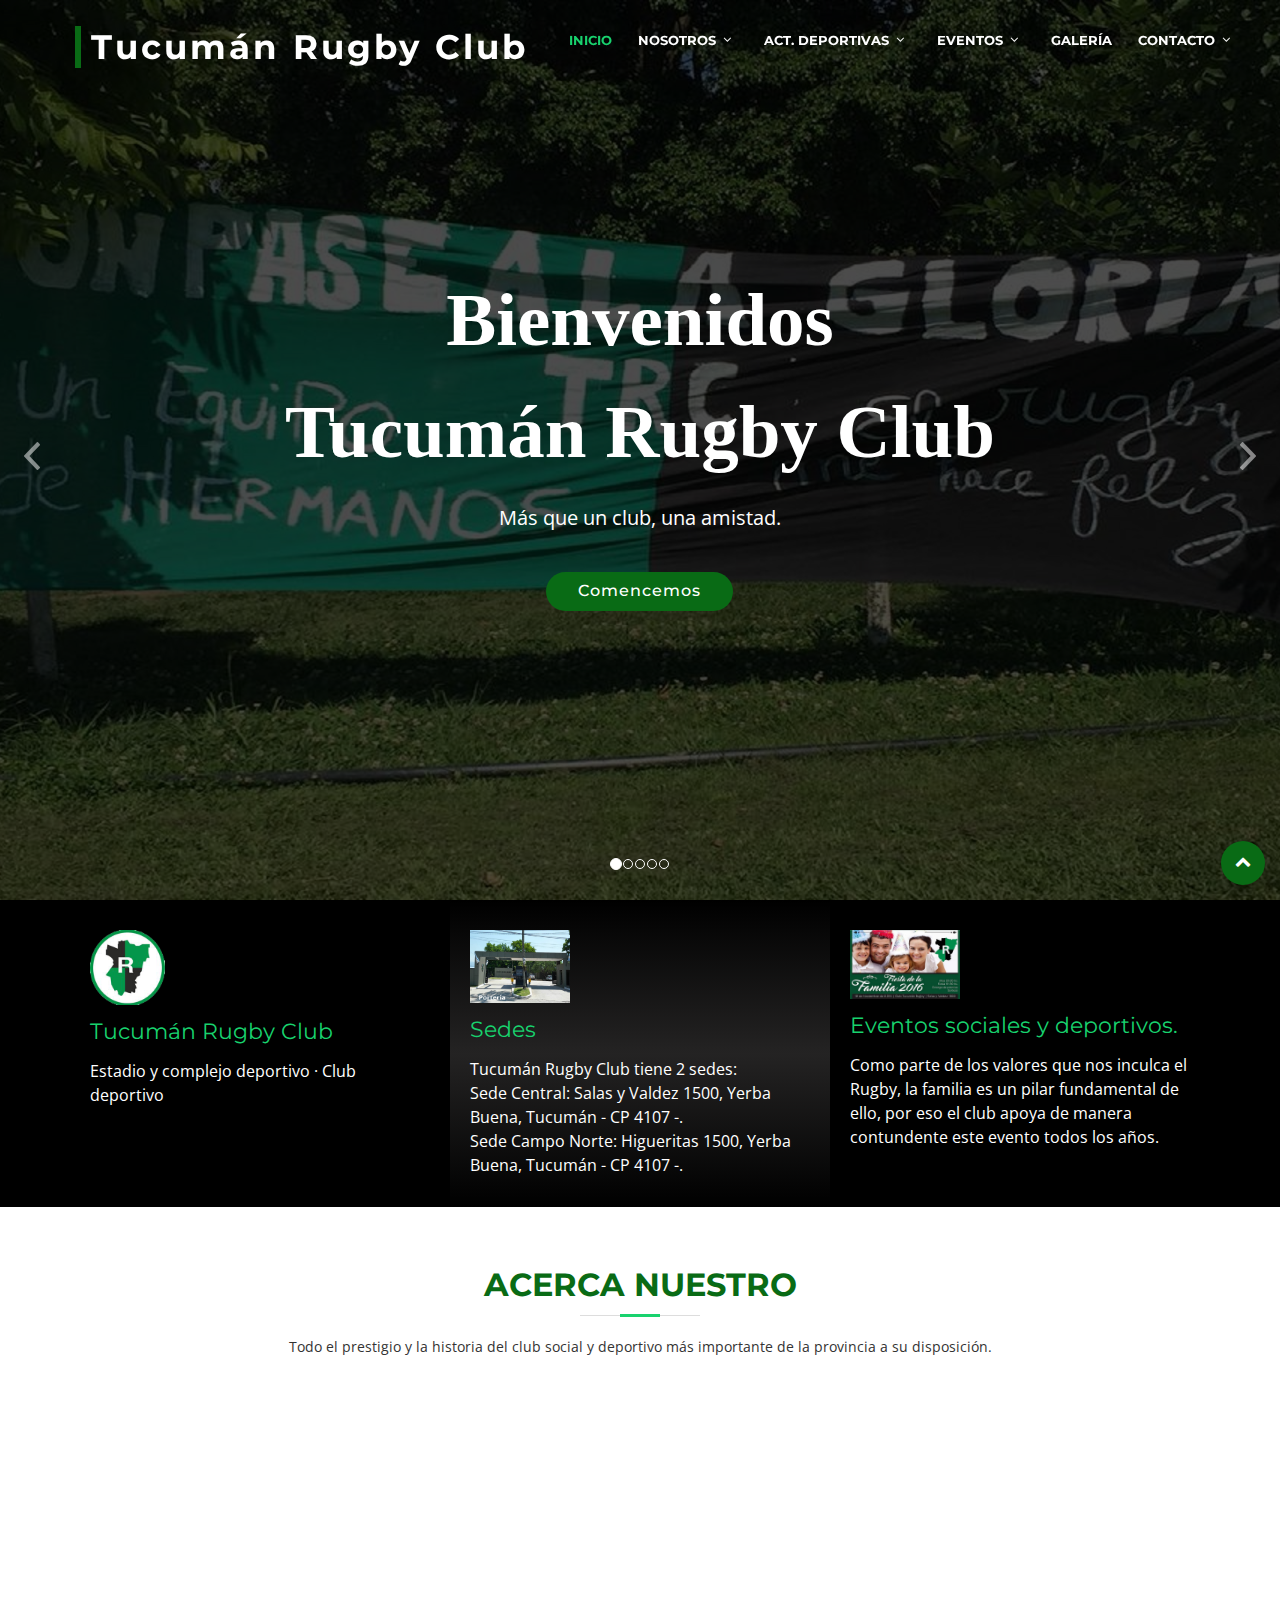
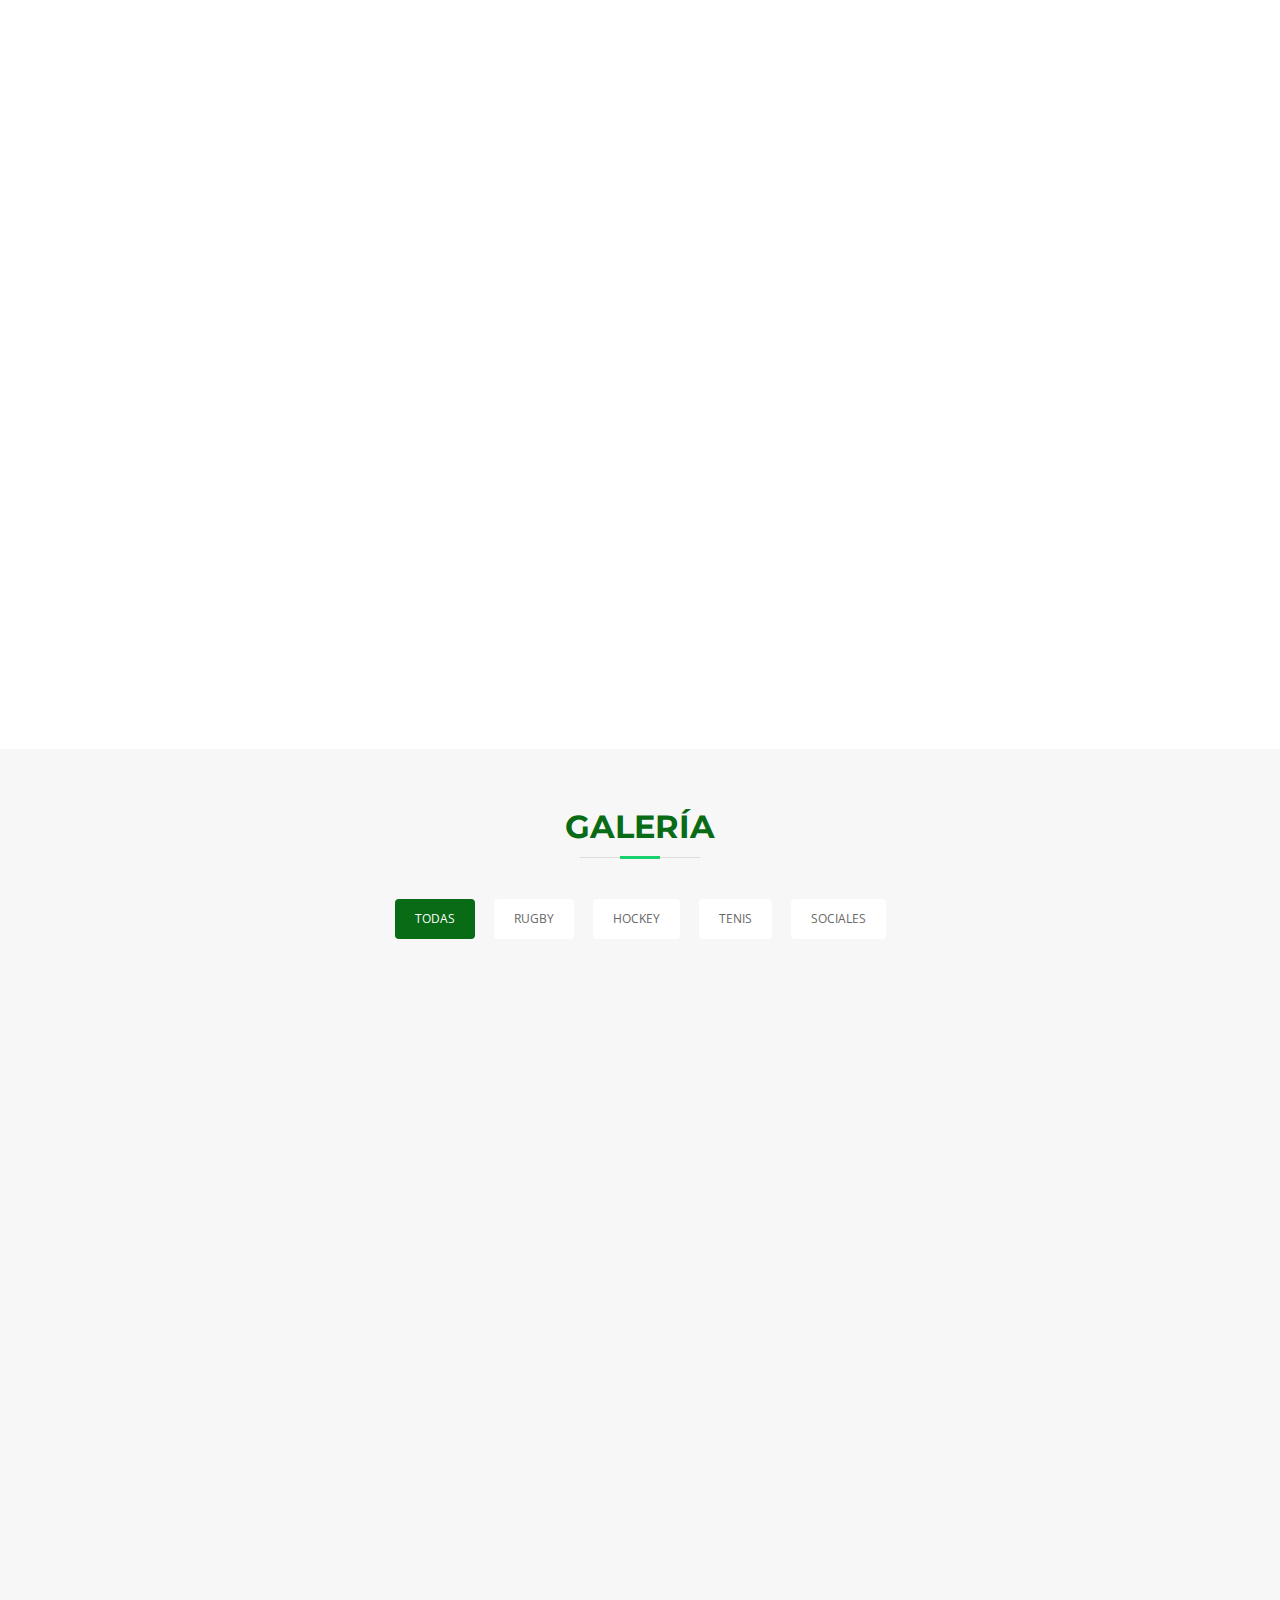
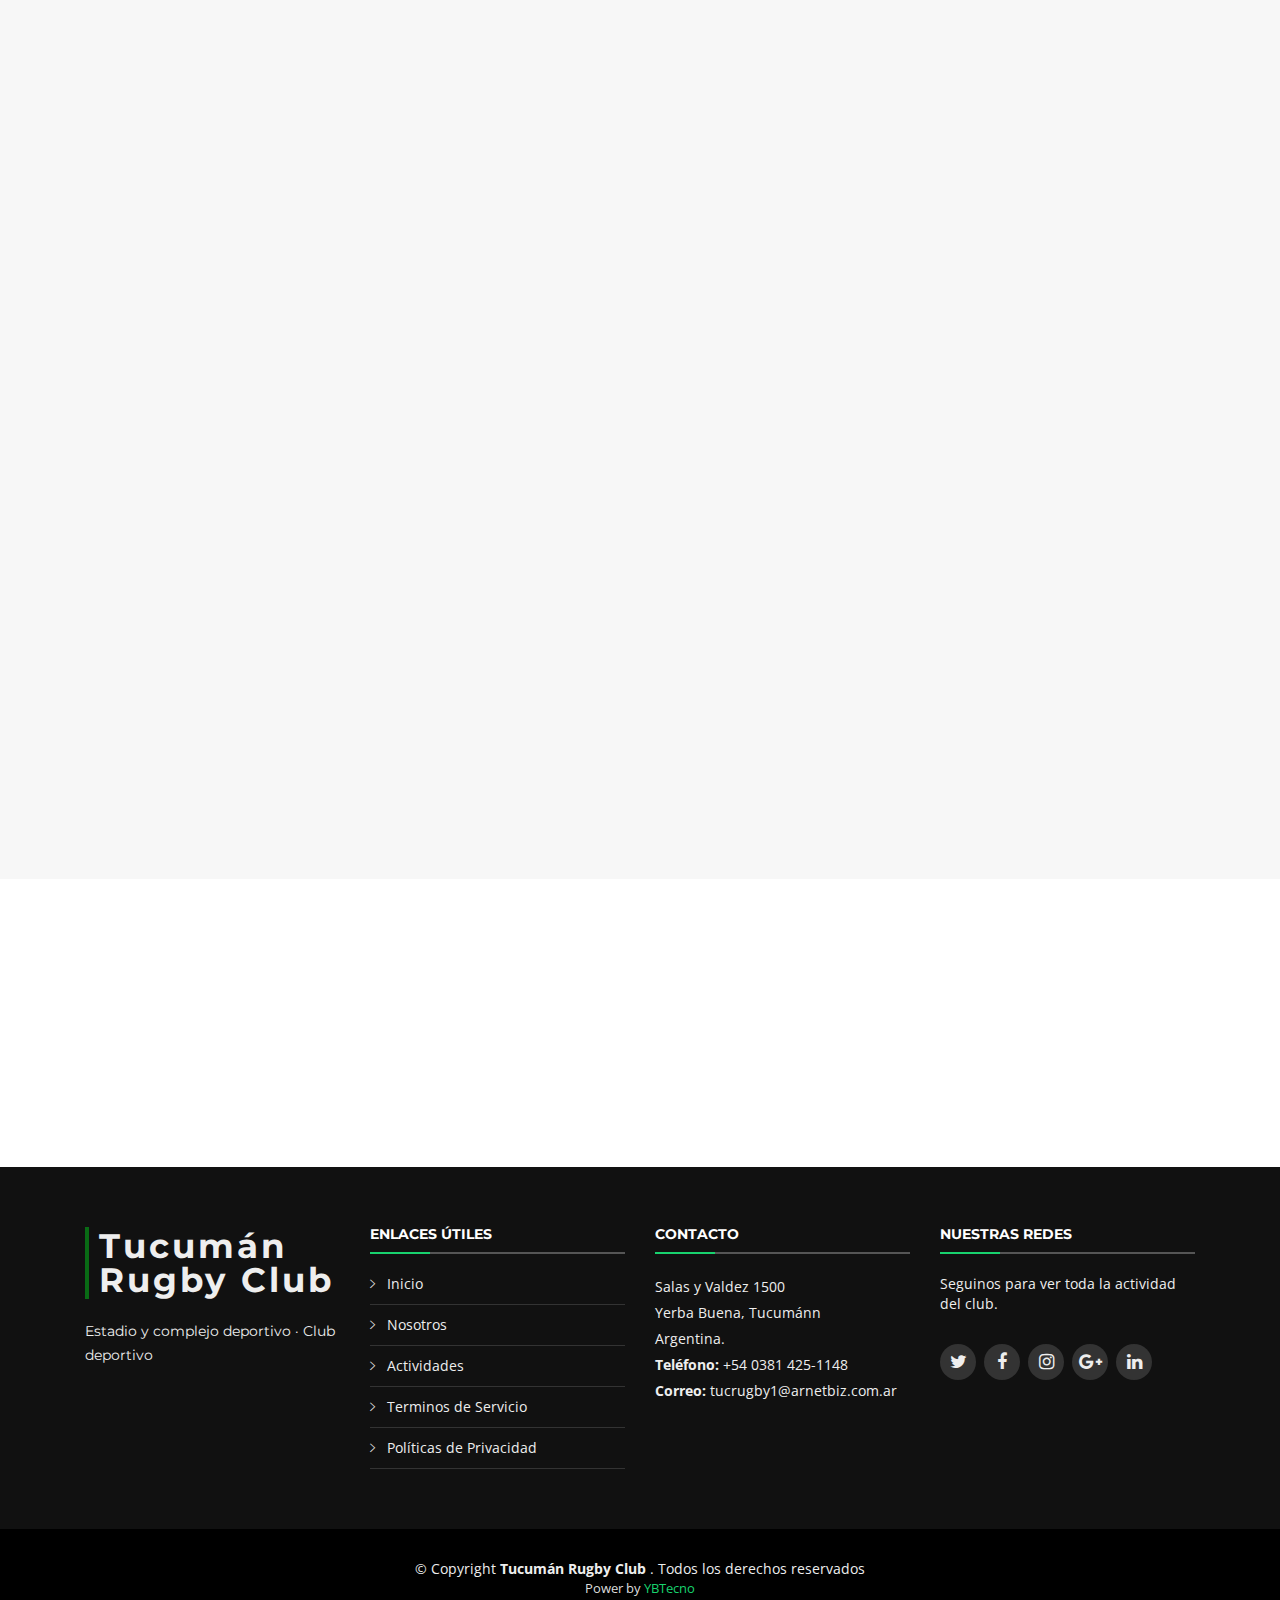
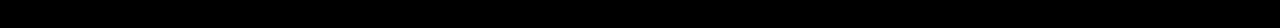
==== commit 22d21644: "Update index.html" ====
--- a/index.html
+++ b/index.html
@@ -84,7 +84,7 @@
                     </ul>
                 </li>
                 <li><a href="#portfolio">Galería</a></li>
-                <li class="menu-has-children"><a href="#contact">Contacto</a>
+                <li class="menu-has-children"><a href="#footer">Contacto</a>
                 <ul>
                     <li><a href="#">Redes Sociales</a></li>
                     <li><a href="#">Enviar Correo</a></li>
@@ -387,7 +387,7 @@
             </div>
           </div>
 
-          <div class="col-lg-4 col-md-6 portfolio-item filter-tenis wow fadeInUp">
+          <div class="col-lg-4 col-md-6 portfolio-item filter-sociales wow fadeInUp">
             <div class="portfolio-wrap">
               <figure>
                 <img src="img/portfolio/sevenAlvarez.jpg" class="img-fluid" alt="">
@@ -432,7 +432,7 @@
             </div>
           </div>
 
-          <div class="col-lg-4 col-md-6 portfolio-item filter-tenis wow fadeInUp">
+          <div class="col-lg-4 col-md-6 portfolio-item filter-sociales wow fadeInUp">
             <div class="portfolio-wrap">
               <figure>
                 <img src="img/portfolio/capacitateMejores.jpg" class="img-fluid" alt="">
@@ -447,7 +447,7 @@
             </div>
           </div>
 
-          <div class="col-lg-4 col-md-6 portfolio-item filter-tenis wow fadeInUp" data-wow-delay="0.1s">
+          <div class="col-lg-4 col-md-6 portfolio-item filter-sociales wow fadeInUp" data-wow-delay="0.1s">
             <div class="portfolio-wrap">
               <figure>
                 <img src="img/portfolio/vecoVillegas.jpg" class="img-fluid" alt="">
@@ -539,11 +539,11 @@
           <div class="col-lg-3 col-md-6 footer-links">
             <h4>Enlaces Útiles</h4>
             <ul>
-              <li><i class="ion-ios-arrow-right"></i> <a href="#">Inicio</a></li>
-              <li><i class="ion-ios-arrow-right"></i> <a href="#">Acerca Nuestro</a></li>
-              <li><i class="ion-ios-arrow-right"></i> <a href="#">Actividades</a></li>
-              <li><i class="ion-ios-arrow-right"></i> <a href="#">Terminos de Servicio</a></li>
-              <li><i class="ion-ios-arrow-right"></i> <a href="#">Políticas de Privacidad </a></li>
+              <li><i class="ion-ios-arrow-right"></i> <a class="scrollto" href="#intro">Inicio</a></li>
+              <li><i class="ion-ios-arrow-right"></i> <a class="scrollto" href="#about">Nosotros</a></li>
+              <li><i class="ion-ios-arrow-right"></i> <a class="scrollto" href="#">Actividades</a></li>
+              <li><i class="ion-ios-arrow-right"></i> <a class="scrollto" href="#">Terminos de Servicio</a></li>
+              <li><i class="ion-ios-arrow-right"></i> <a class="scrollto" href="#">Políticas de Privacidad </a></li>
             </ul>
           </div>
 
@@ -563,11 +563,11 @@
             <h4>Nuestras Redes</h4>
             <p>Seguinos para ver toda la actividad del club.</p>
             <div class="social-links">
-                <a href="#" class="twitter"><i class="fa fa-twitter"></i></a>
-                <a href="#" class="facebook"><i class="fa fa-facebook"></i></a>
-                <a href="#" class="instagram"><i class="fa fa-instagram"></i></a>
-                <a href="#" class="google-plus"><i class="fa fa-google-plus"></i></a>
-                <a href="#" class="linkedin"><i class="fa fa-linkedin"></i></a>
+                <a href="https://twitter.com/TucumanRugby" class="twitter" target="_blank"><i class="fa fa-twitter"></i></a>
+                <a href="https://www.facebook.com/tucumanrugbyclub/?epa=SEARCH_BOX" class="facebook" target="_blank"><i class="fa fa-facebook"></i></a>
+                <a href="https://www.instagram.com/tucumanrugbyoficial/?hl=es-la" class="instagram" target="_blank"><i class="fa fa-instagram"></i></a>
+                <a href="#" class="google-plus" target="_blank"><i class="fa fa-google-plus"></i></a>
+                <a href="#" class="linkedin" target="_blank"><i class="fa fa-linkedin"></i></a>
               </div>
           </div>
 
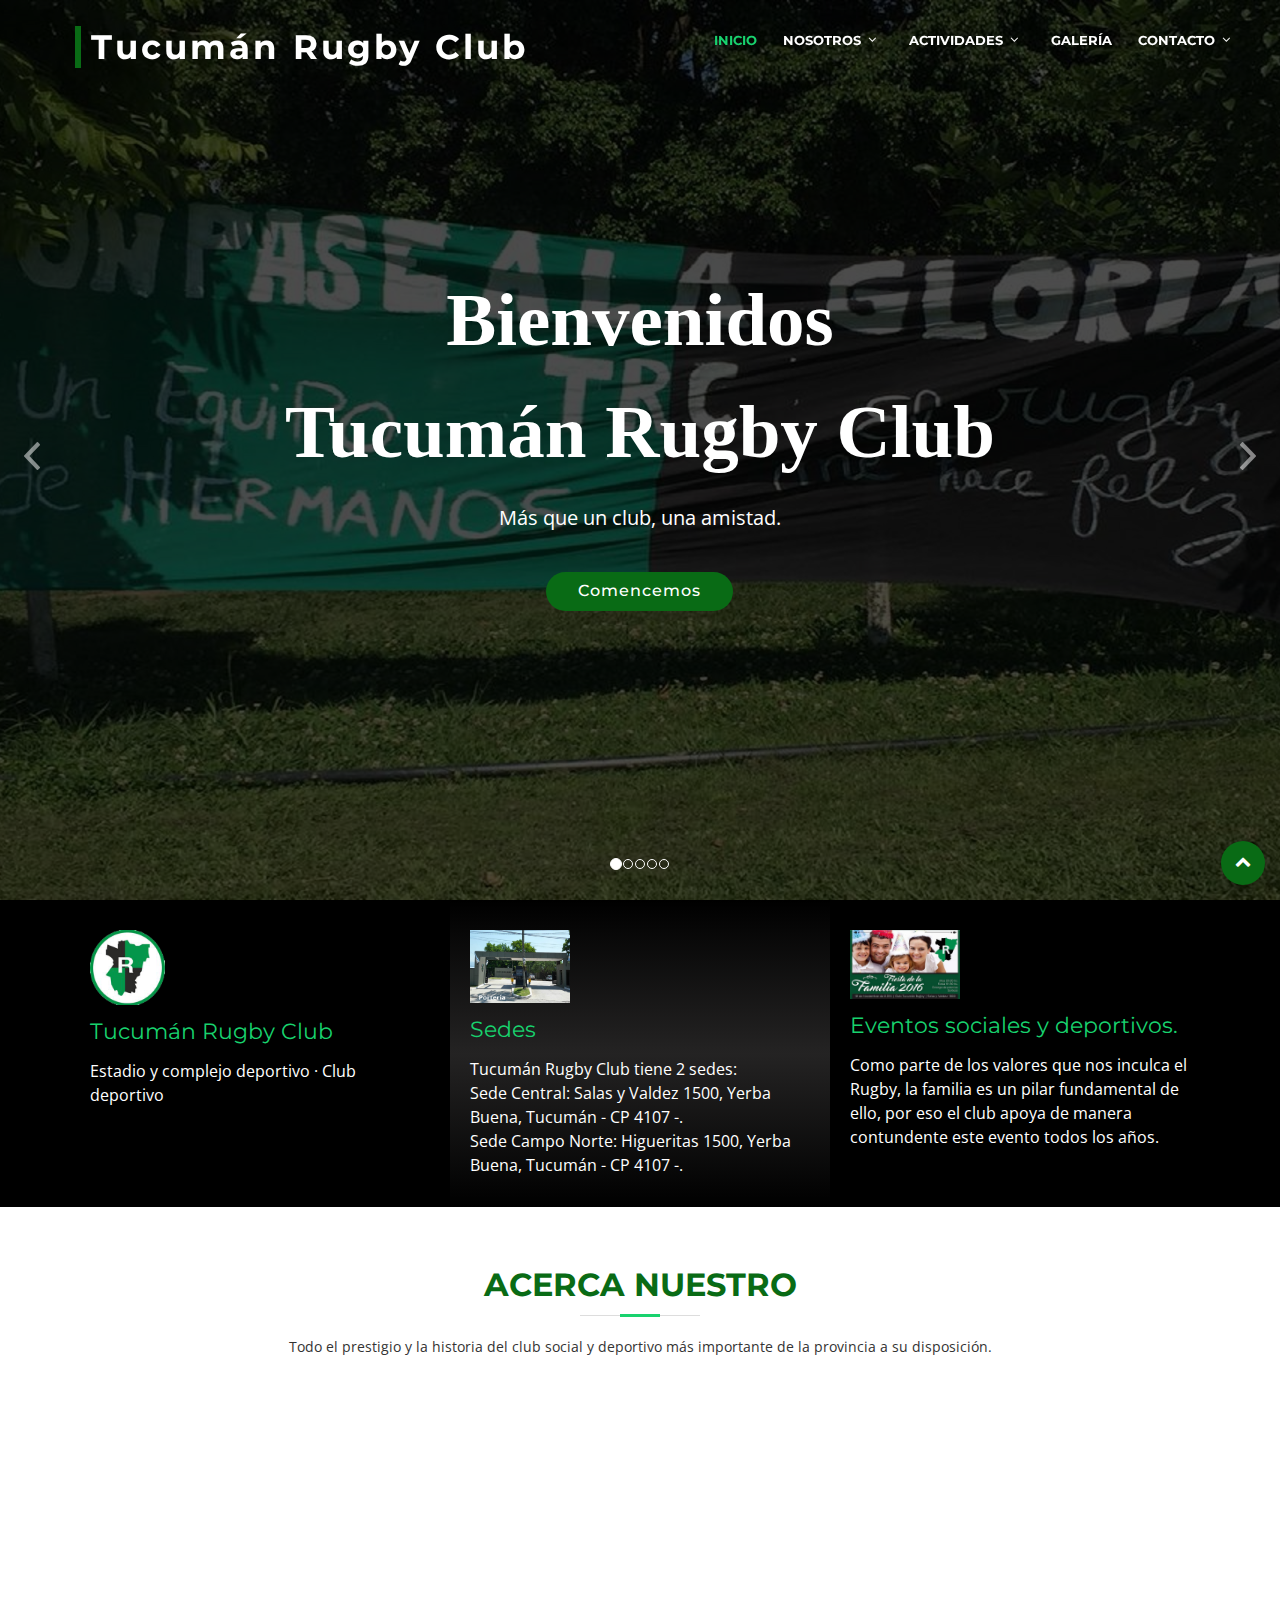
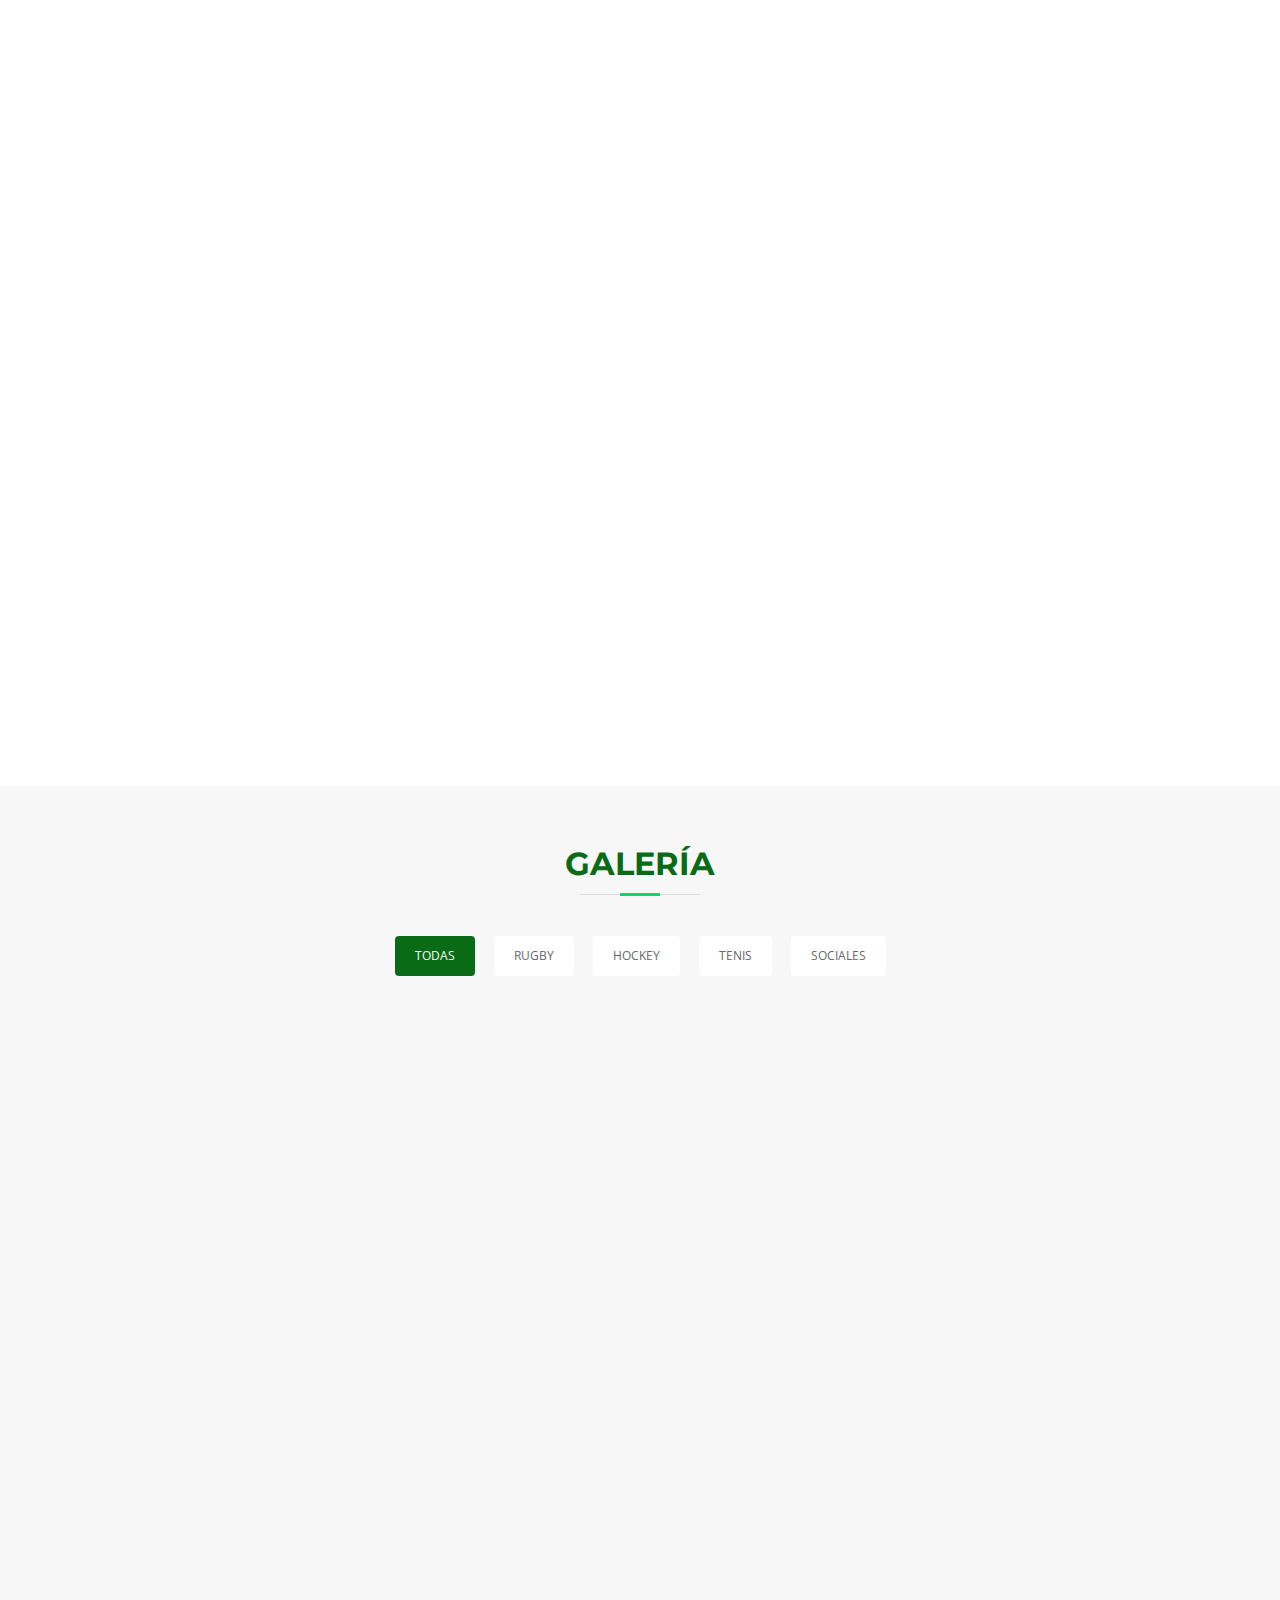
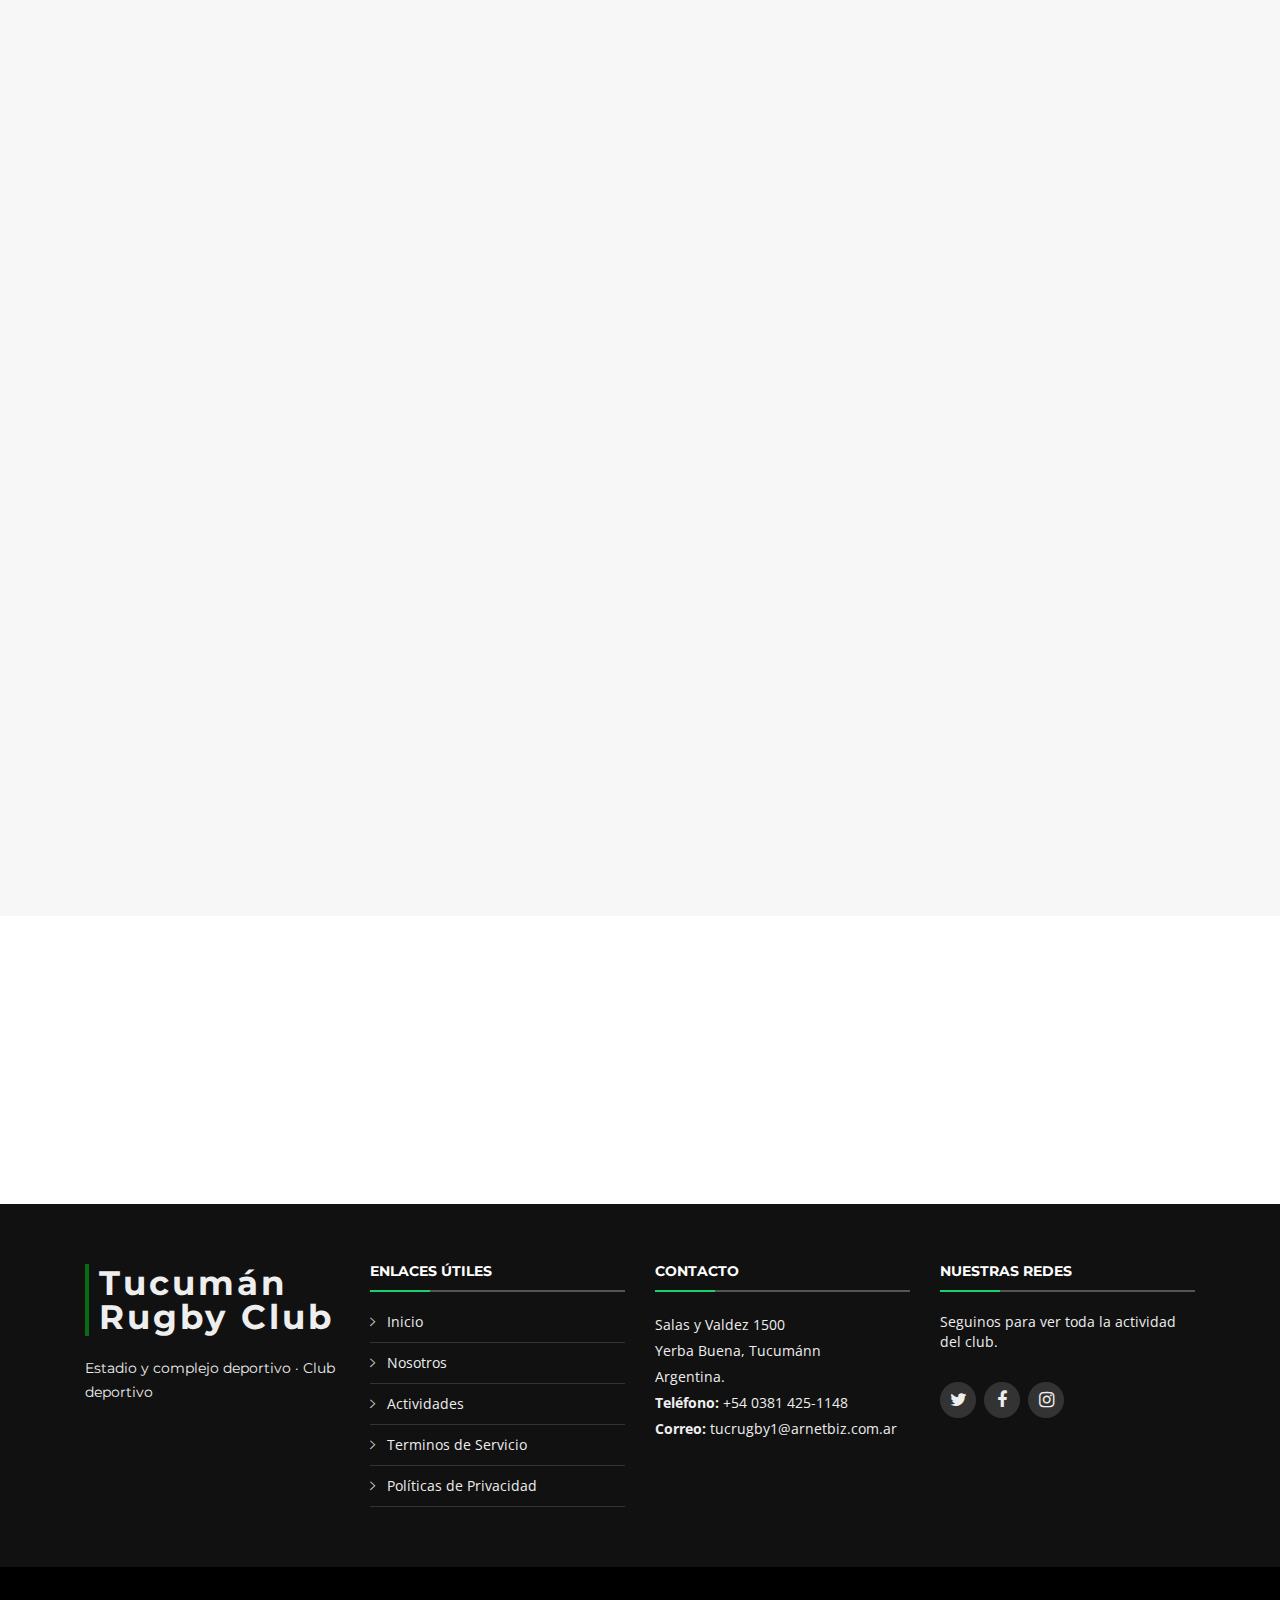
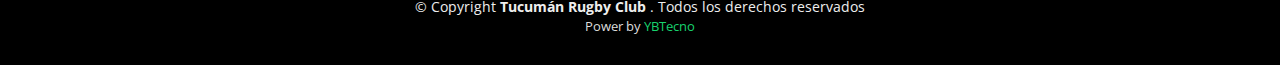
==== commit 24d294c8: "Update Comunicados" ====
--- a/index.html
+++ b/index.html
@@ -8,7 +8,7 @@
   <meta content="" name="description">
 
   <!-- Color de la aplicacion -->
-  <meta name="theme-color" content="#1dc8cd"/>
+  <meta name="theme-color" content="#096b15"/>
 
   <!-- Optimizacion para movil -->
   <meta name="MobileOptimized" content="width"/>
@@ -63,26 +63,27 @@
                 <li class="menu-active"><a href="#intro">Inicio</a></li>
                 <li class="menu-has-children"><a href="#about">Nosotros</a>
                 <ul>
-                    <li><a href="#">Comunicados</a></li>
+                    <li><a href="html/comunicados.html">Comunicados</a></li>
                     <li><a href="#">Reseña Histórica</a></li>
                     <li><a href="#">Proyectos</a></li>
                     <li><a href="#">Instalaciones</a></li>         
                 </ul>
                 </li>
-                <li class="menu-has-children"><a href="#services">Act. Deportivas</a>
+                <li class="menu-has-children"><a href="#services">Actividades</a>
                 <ul>
                     <li><a href="#">Rugby</a></li>
                     <li><a href="#">Hockey</a></li>
                     <li><a href="#">Tenis</a></li>
                     <li><a href="#">Fútbol</a></li>
+                    <li><a href="#">Eventos Sociales</a></li>
                 </ul>
                 </li>
-                <li class="menu-has-children"><a href="#services">Eventos</a>
+                <!-- <li class="menu-has-children"><a href="#services">Eventos</a>
                     <ul>
-                        <li><a href="#">Eventos Sociales</a></li>
+                        
                         <li><a href="#">Actividad Verano</a></li>
                     </ul>
-                </li>
+                </li> -->
                 <li><a href="#portfolio">Galería</a></li>
                 <li class="menu-has-children"><a href="#footer">Contacto</a>
                 <ul>
@@ -215,7 +216,7 @@
       About Us Section
     ============================-->
     <section id="about">
-      <div class="container">
+      <div class="container-fluid">
 
         <header class="section-header">
           <h3>Acerca Nuestro</h3>
@@ -230,7 +231,7 @@
                 <img src="img/about-plan.jpg" alt="" class="img-fluid">
                 <div class="icon"><i class="ion-ios-list-outline"></i></div>
               </div>
-              <h2 class="title"><a href="#">Comunicados</a></h2>
+              <h2 class="title"><a href="html/comunicados.html">Comunicados</a></h2>
               <p>
                 Toda la información institucional, comunicados directivos...
               </p>
@@ -246,7 +247,7 @@
               </div>
               <h2 class="title"><a href="#">Calendario Deportivo</a></h2>
               <p>
-                Todas las actividades deportivas del fin de semana.
+                Todas las actividades deportivas, tanto el fixture como los resultados.
               </p>
               <button type="button" class="btn btn-success ml-2 mb-2">Enterate</button>
             </div>
@@ -566,8 +567,8 @@
                 <a href="https://twitter.com/TucumanRugby" class="twitter" target="_blank"><i class="fa fa-twitter"></i></a>
                 <a href="https://www.facebook.com/tucumanrugbyclub/?epa=SEARCH_BOX" class="facebook" target="_blank"><i class="fa fa-facebook"></i></a>
                 <a href="https://www.instagram.com/tucumanrugbyoficial/?hl=es-la" class="instagram" target="_blank"><i class="fa fa-instagram"></i></a>
-                <a href="#" class="google-plus" target="_blank"><i class="fa fa-google-plus"></i></a>
-                <a href="#" class="linkedin" target="_blank"><i class="fa fa-linkedin"></i></a>
+                <!-- <a href="#" class="google-plus" target="_blank"><i class="fa fa-google-plus"></i></a>
+                <a href="#" class="linkedin" target="_blank"><i class="fa fa-linkedin"></i></a> -->
               </div>
           </div>
 
@@ -590,6 +591,7 @@
   <!-- JavaScript Libraries -->
   <script src="lib/jquery/jquery.min.js"></script>
   <script src="lib/jquery/jquery-migrate.min.js"></script>
+  <script src="lib/bootstrap/js/popper.min.js"></script>
   <script src="lib/bootstrap/js/bootstrap.bundle.min.js"></script>
   <script src="lib/easing/easing.min.js"></script>
   <script src="lib/superfish/hoverIntent.js"></script>
--- a/css/style.css
+++ b/css/style.css
@@ -177,7 +177,7 @@
   
   @media (max-width: 768px) {
     #intro h2 {
-      font-size: 28px;
+      font-size: 50px;
     }
   }
   
@@ -628,7 +628,7 @@
     z-index: 9;
   }
   
-  #about .container {
+  #about .container-fluid {
     position: relative;
     z-index: 10;
   }
@@ -702,6 +702,12 @@
     margin-bottom: 0;
     padding: 0 20px 20px 20px;
   }
+
+  @media (max-width: 768px) {
+  #about .about-col p {
+    font-size: 16px;
+  }
+}
   
   /* Services Section
   --------------------------------*/
@@ -1473,4 +1479,35 @@
     font-size: 13px;
     color: #ddd;
   }
-  +  
+  /*--------------------------------------------------------------
+  # Comunicados
+  --------------------------------------------------------------*/
+  .comunicados #logo h1 a {
+    color: #096b15 !important;
+}
+  #header .container-fluid .comunicados a {
+    color: #096b15;
+  }
+ #about .container-fluid .comunicados h3 {
+   margin-top: 100px;
+ }
+ #about .container-fluid .comunicados p {
+  font-size: 20px;
+}
+ .comunicados .container-fluid .nav-menu ul {
+  background: #f2f2f2;
+ }
+ #main .container-fluid .row a {
+   display: block;
+   background: #096b15;
+   font-style: bold;
+   font-size: 20px;
+   color: #fff;
+   margin: 0 30px;
+   border-radius: 50px;
+   padding: 5px;
+ }
+ #main .meses h3 {
+   margin-top: 50px;
+ }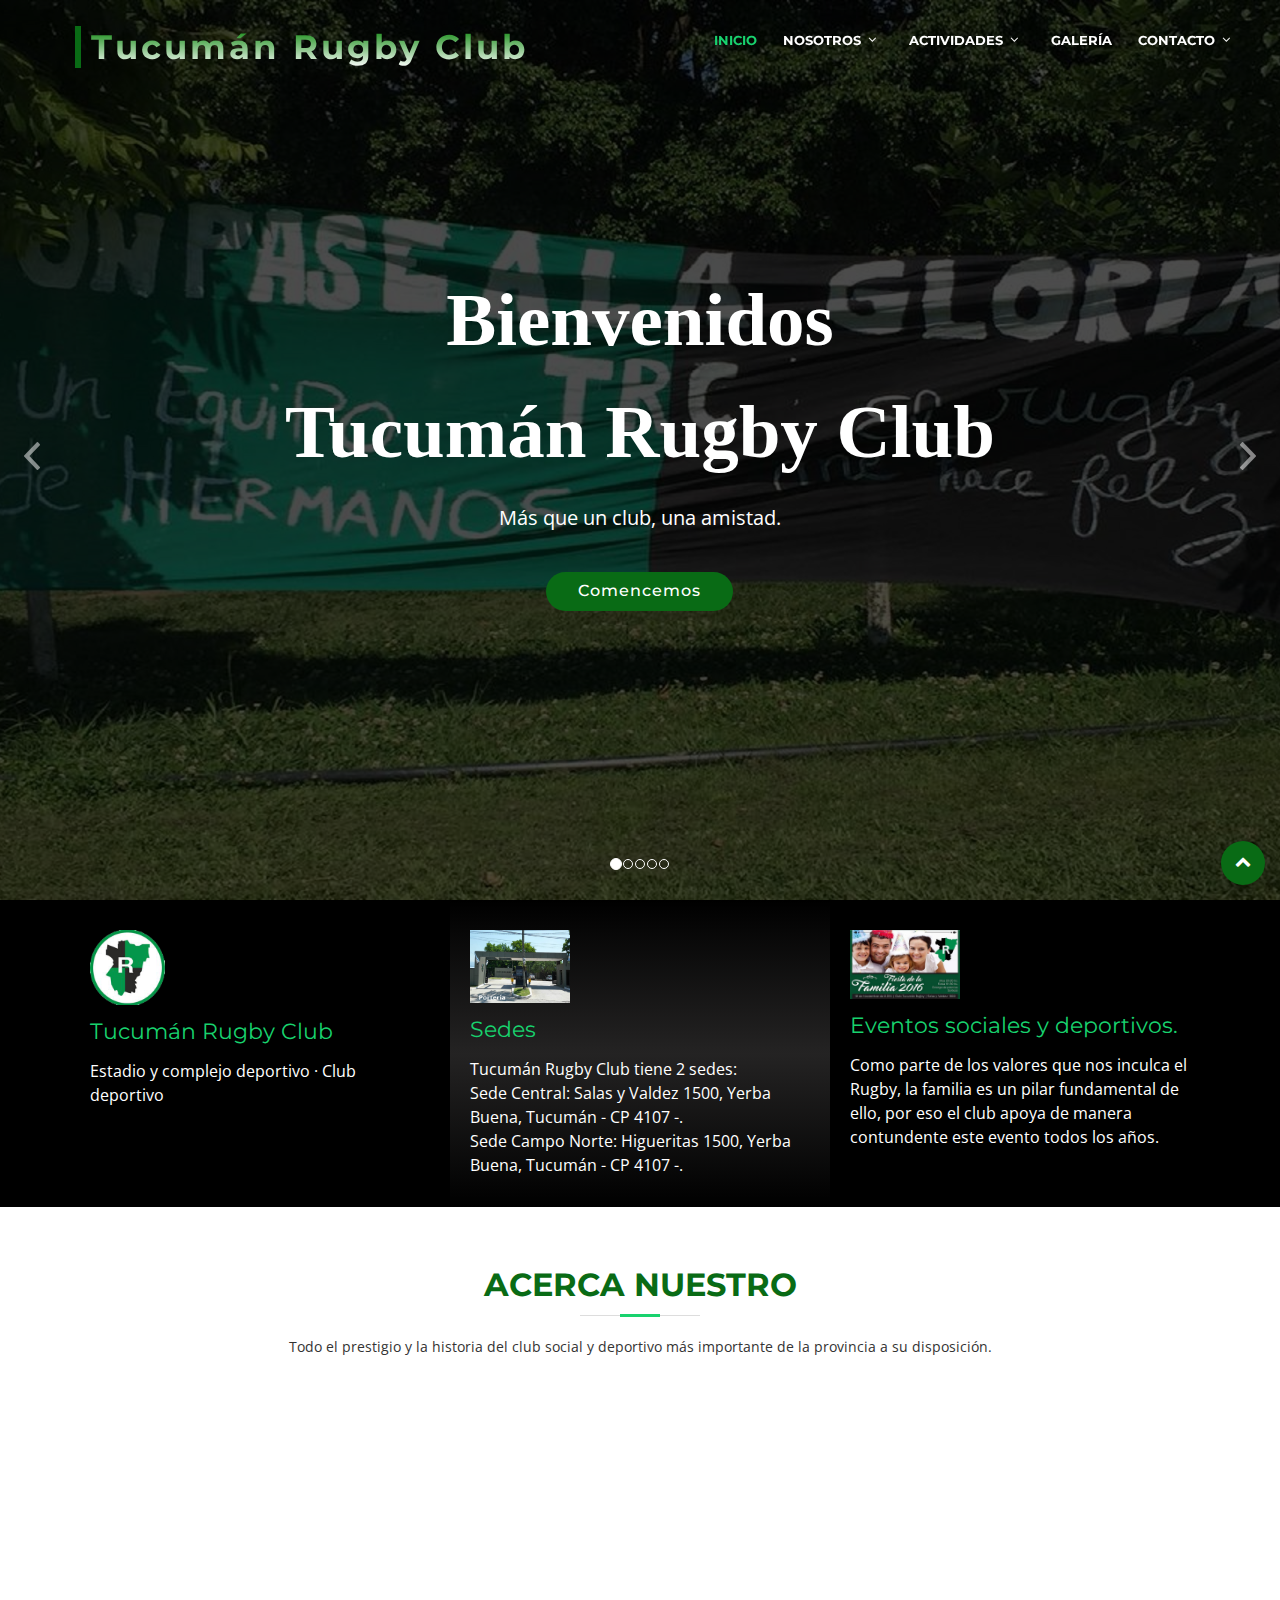
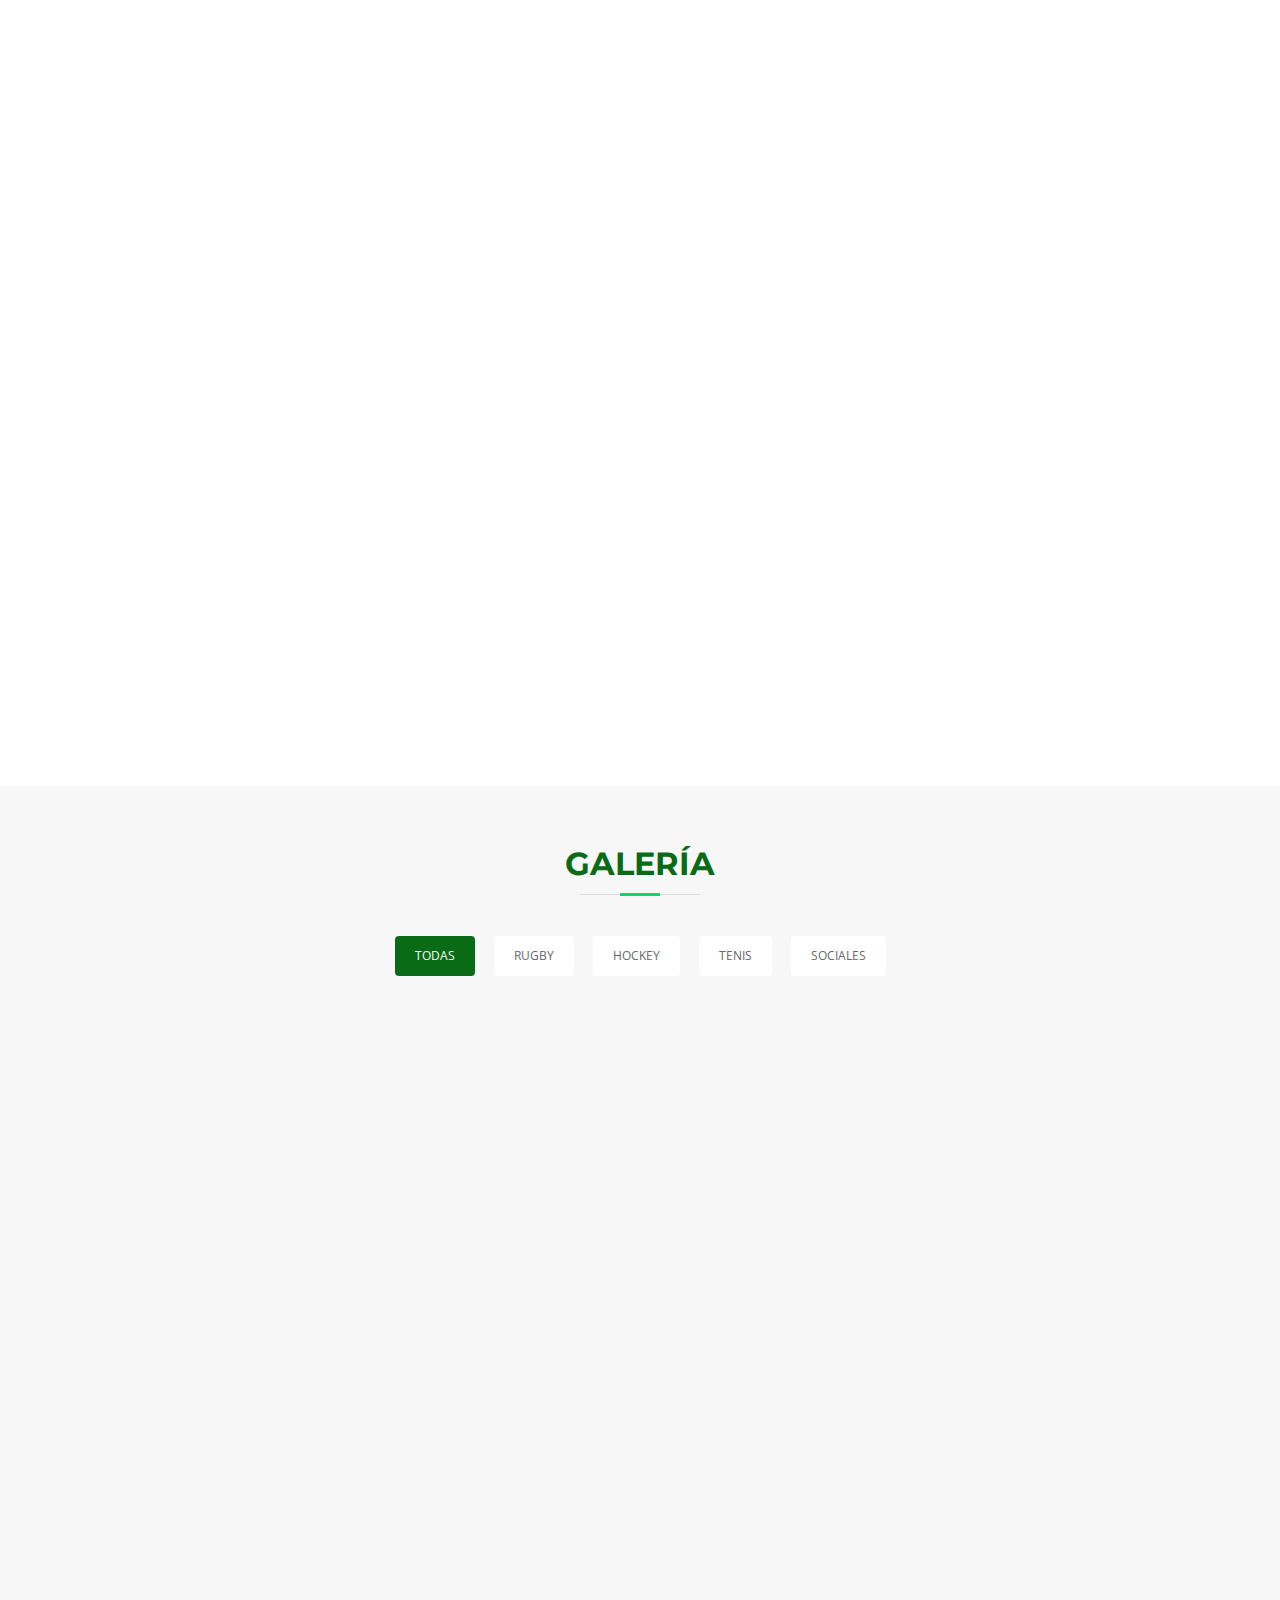
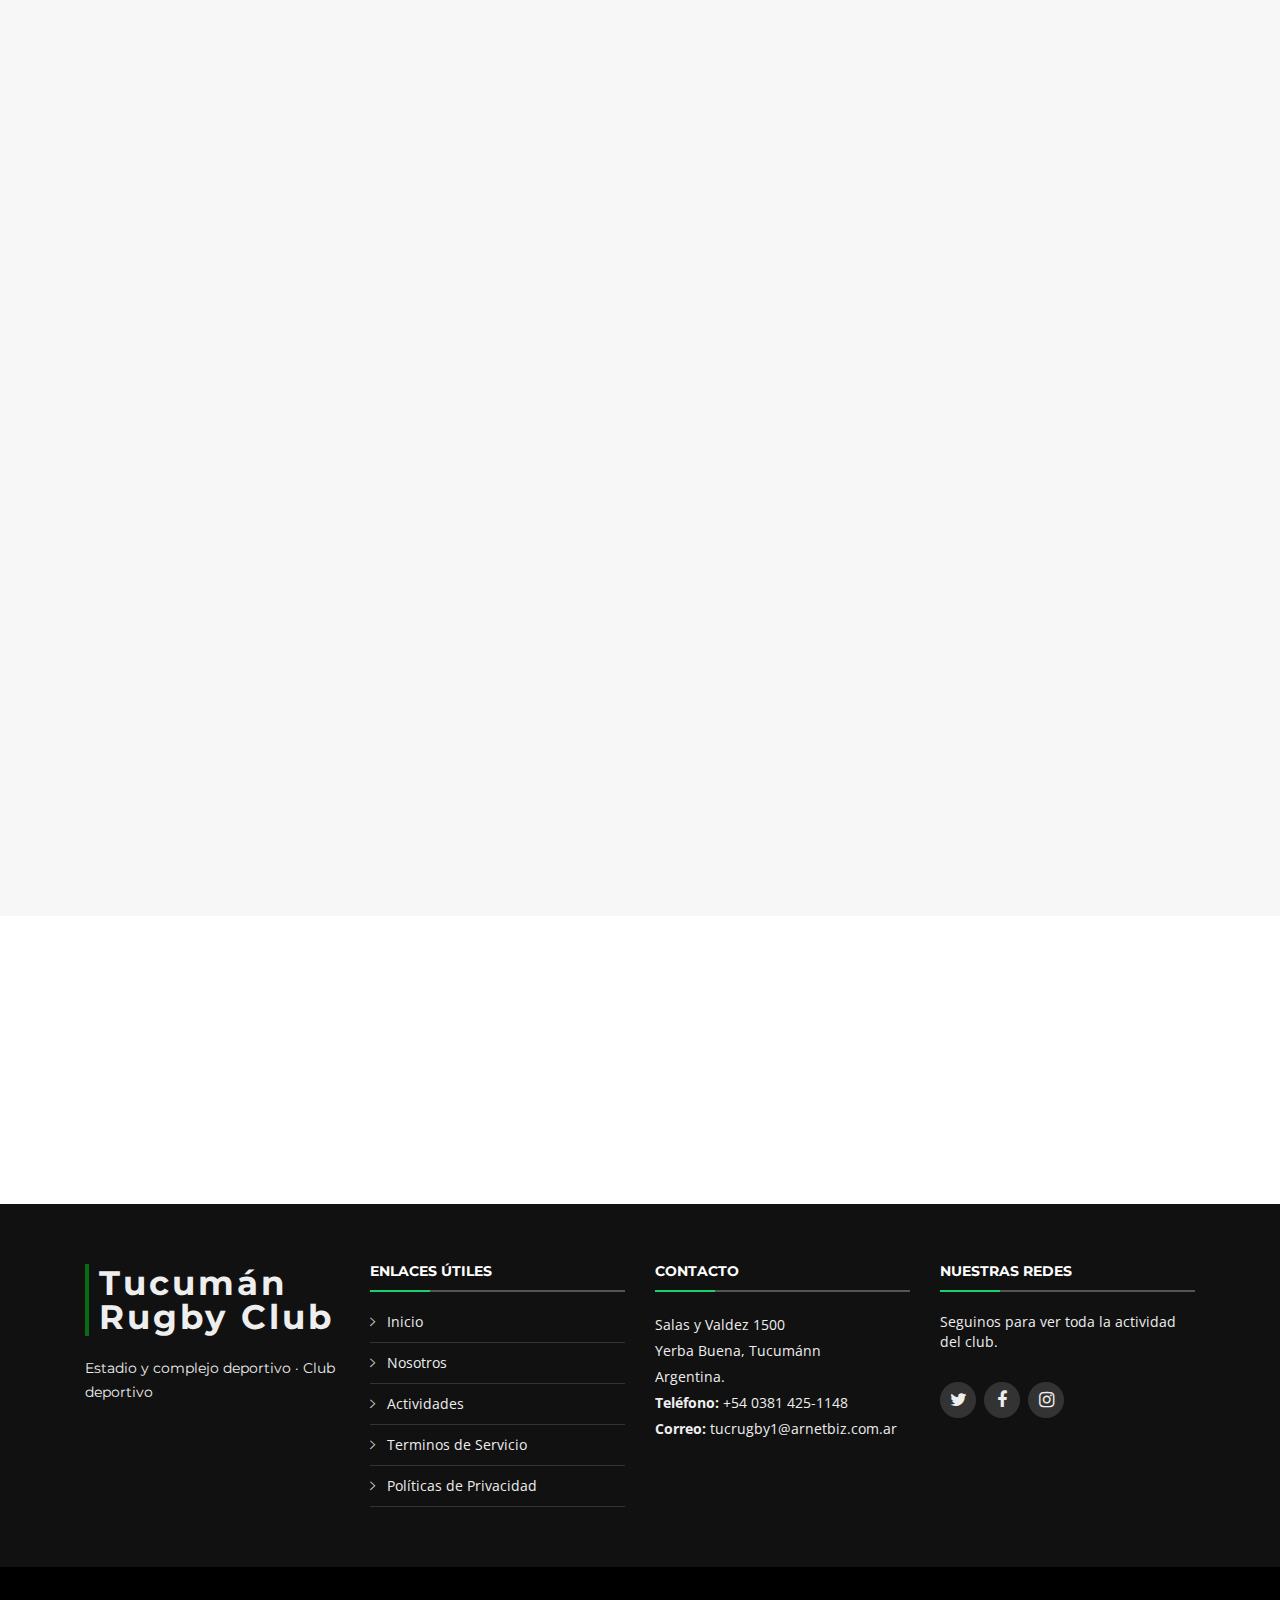
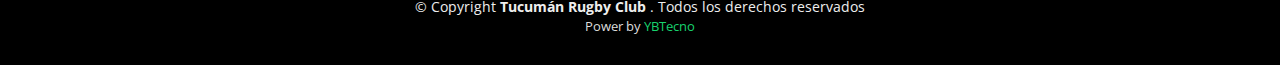
==== commit a0cd8369: "Update" ====
--- a/index.html
+++ b/index.html
@@ -64,18 +64,18 @@
                 <li class="menu-has-children"><a href="#about">Nosotros</a>
                 <ul>
                     <li><a href="html/comunicados.html">Comunicados</a></li>
-                    <li><a href="#">Reseña Histórica</a></li>
-                    <li><a href="#">Proyectos</a></li>
-                    <li><a href="#">Instalaciones</a></li>         
+                    <li><a href="html/reseniaHistorica.html">Reseña Histórica</a></li>
+                    <li><a href="html/proyectos.html">Proyectos</a></li>
+                    <li><a href="html/instalaciones.html">Instalaciones</a></li>         
                 </ul>
                 </li>
                 <li class="menu-has-children"><a href="#services">Actividades</a>
                 <ul>
-                    <li><a href="#">Rugby</a></li>
-                    <li><a href="#">Hockey</a></li>
-                    <li><a href="#">Tenis</a></li>
+                    <li><a href="html/rugby.html">Rugby</a></li>
+                    <li><a href="html/hockey.html">Hockey</a></li>
+                    <li><a href="html/tenis.html">Tenis</a></li>
                     <li><a href="#">Fútbol</a></li>
-                    <li><a href="#">Eventos Sociales</a></li>
+                    <li><a href="html/eventosSociales.html">Eventos Sociales</a></li>
                 </ul>
                 </li>
                 <!-- <li class="menu-has-children"><a href="#services">Eventos</a>
@@ -84,7 +84,7 @@
                         <li><a href="#">Actividad Verano</a></li>
                     </ul>
                 </li> -->
-                <li><a href="#portfolio">Galería</a></li>
+                <li><a href="html/galeria.html">Galería</a></li>
                 <li class="menu-has-children"><a href="#footer">Contacto</a>
                 <ul>
                     <li><a href="#">Redes Sociales</a></li>
--- a/css/style.css
+++ b/css/style.css
@@ -102,9 +102,13 @@
   }
   
   #header #logo h1 a, #header #logo h1 a:hover {
-    color: #fff;
+    /* color: #fff; */
     padding-left: 10px;
     border-left: 6px solid #096b15;
+    background: -webkit-linear-gradient(green,white);
+    -webkit-background-clip: text;
+    -webkit-text-fill-color: transparent;
+    color: tomato;  
   }
  
   #header #logo img {
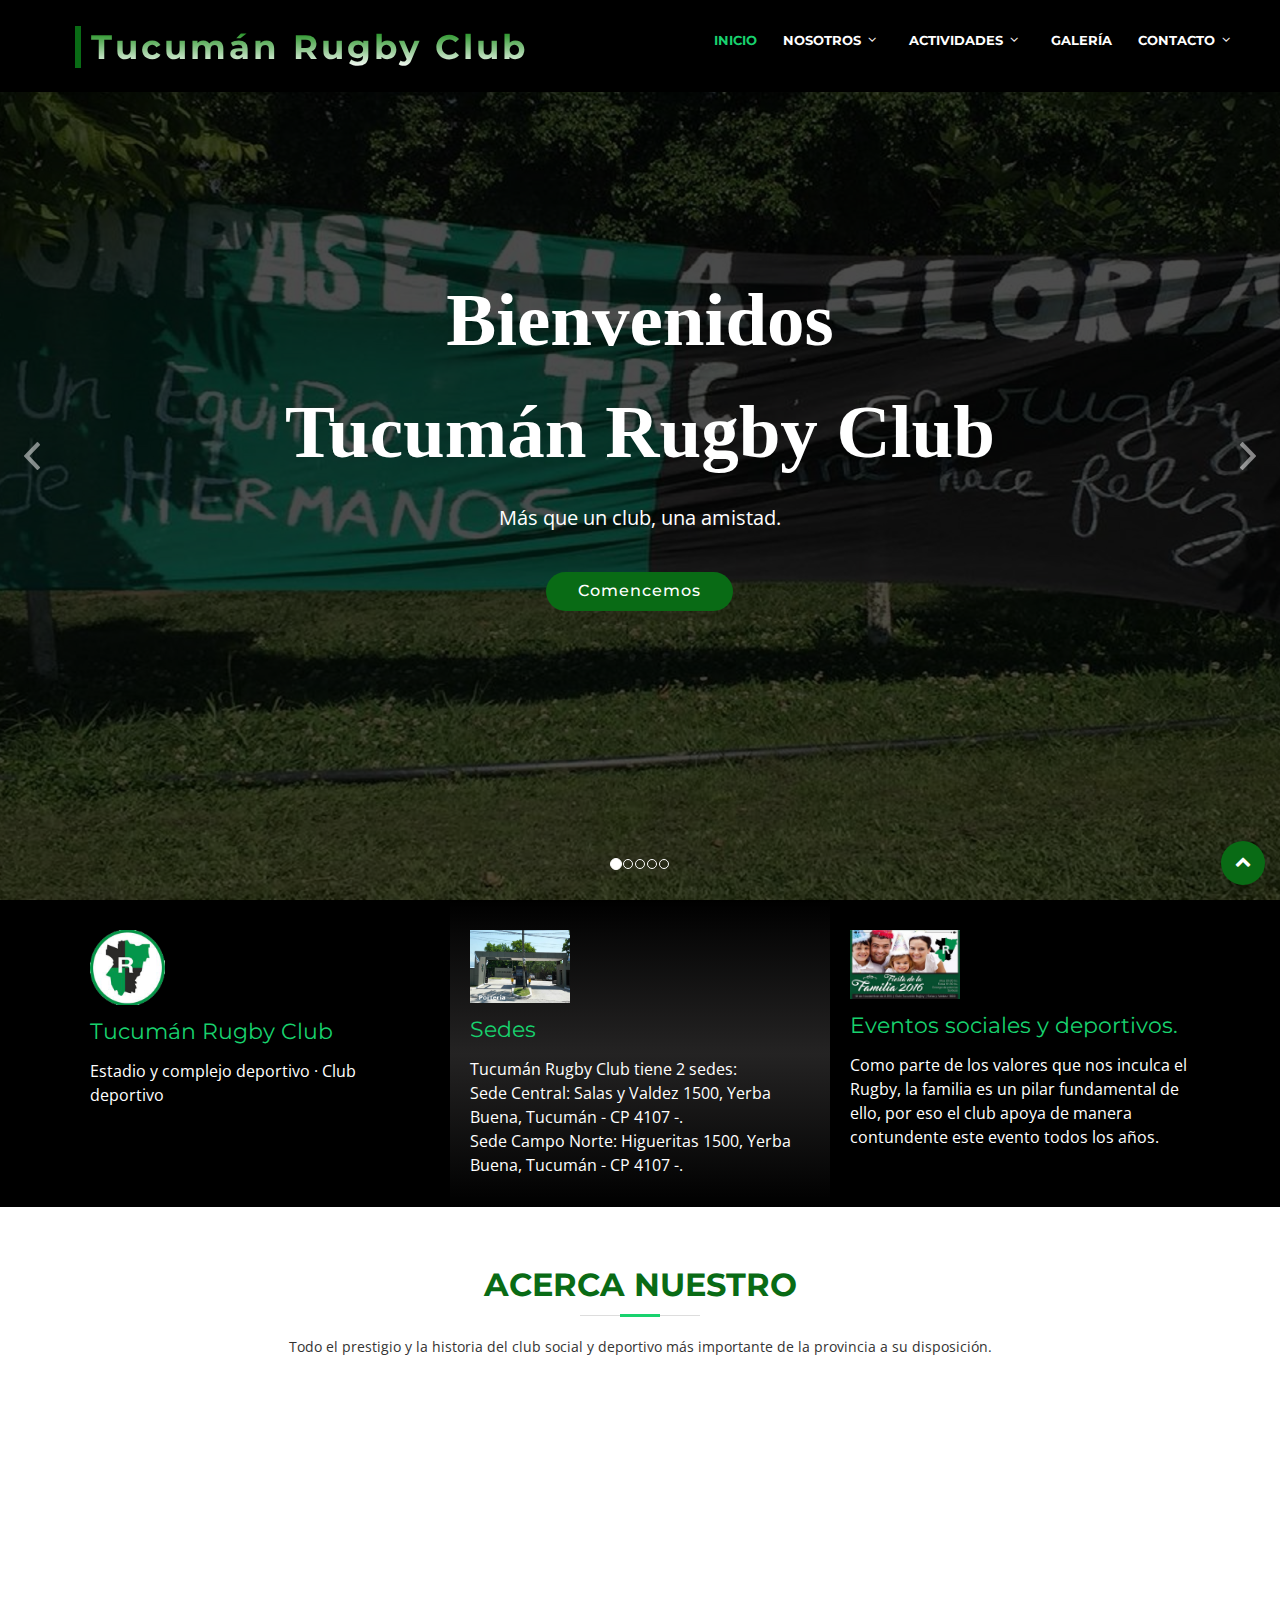
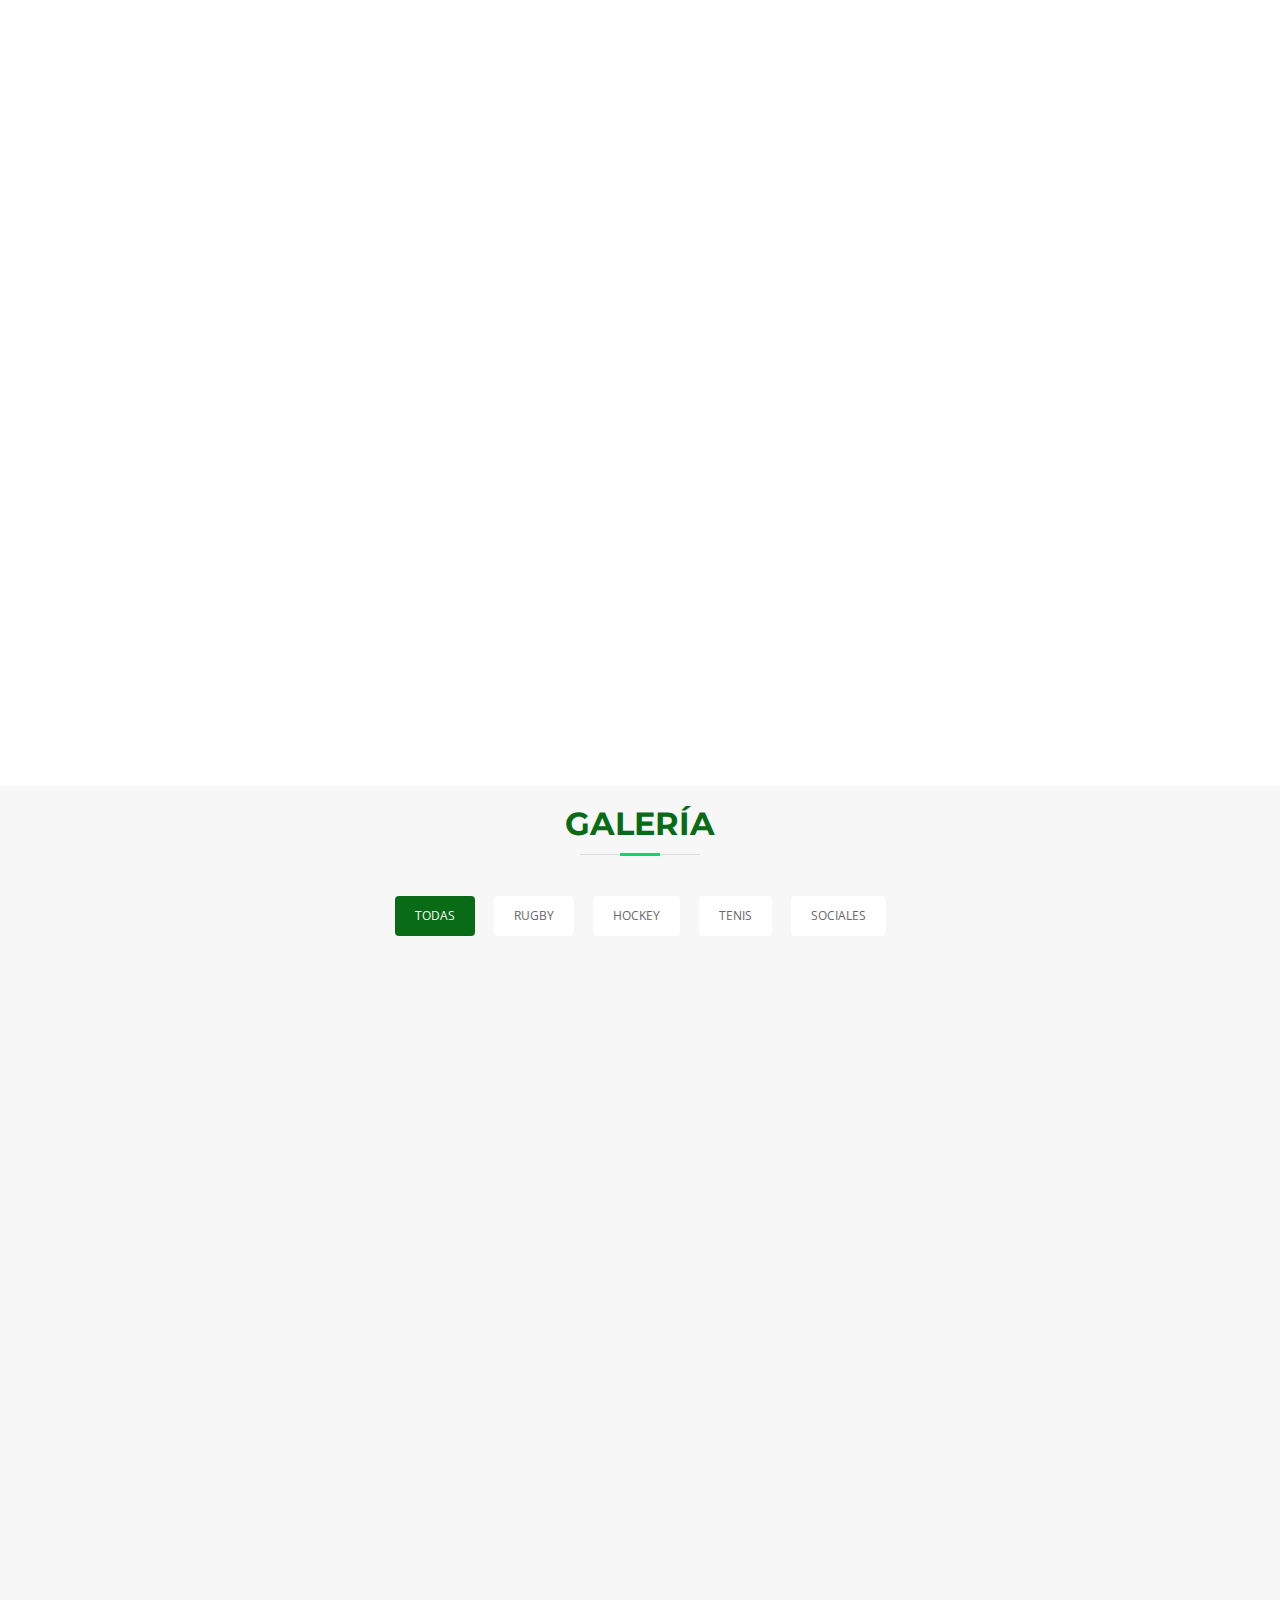
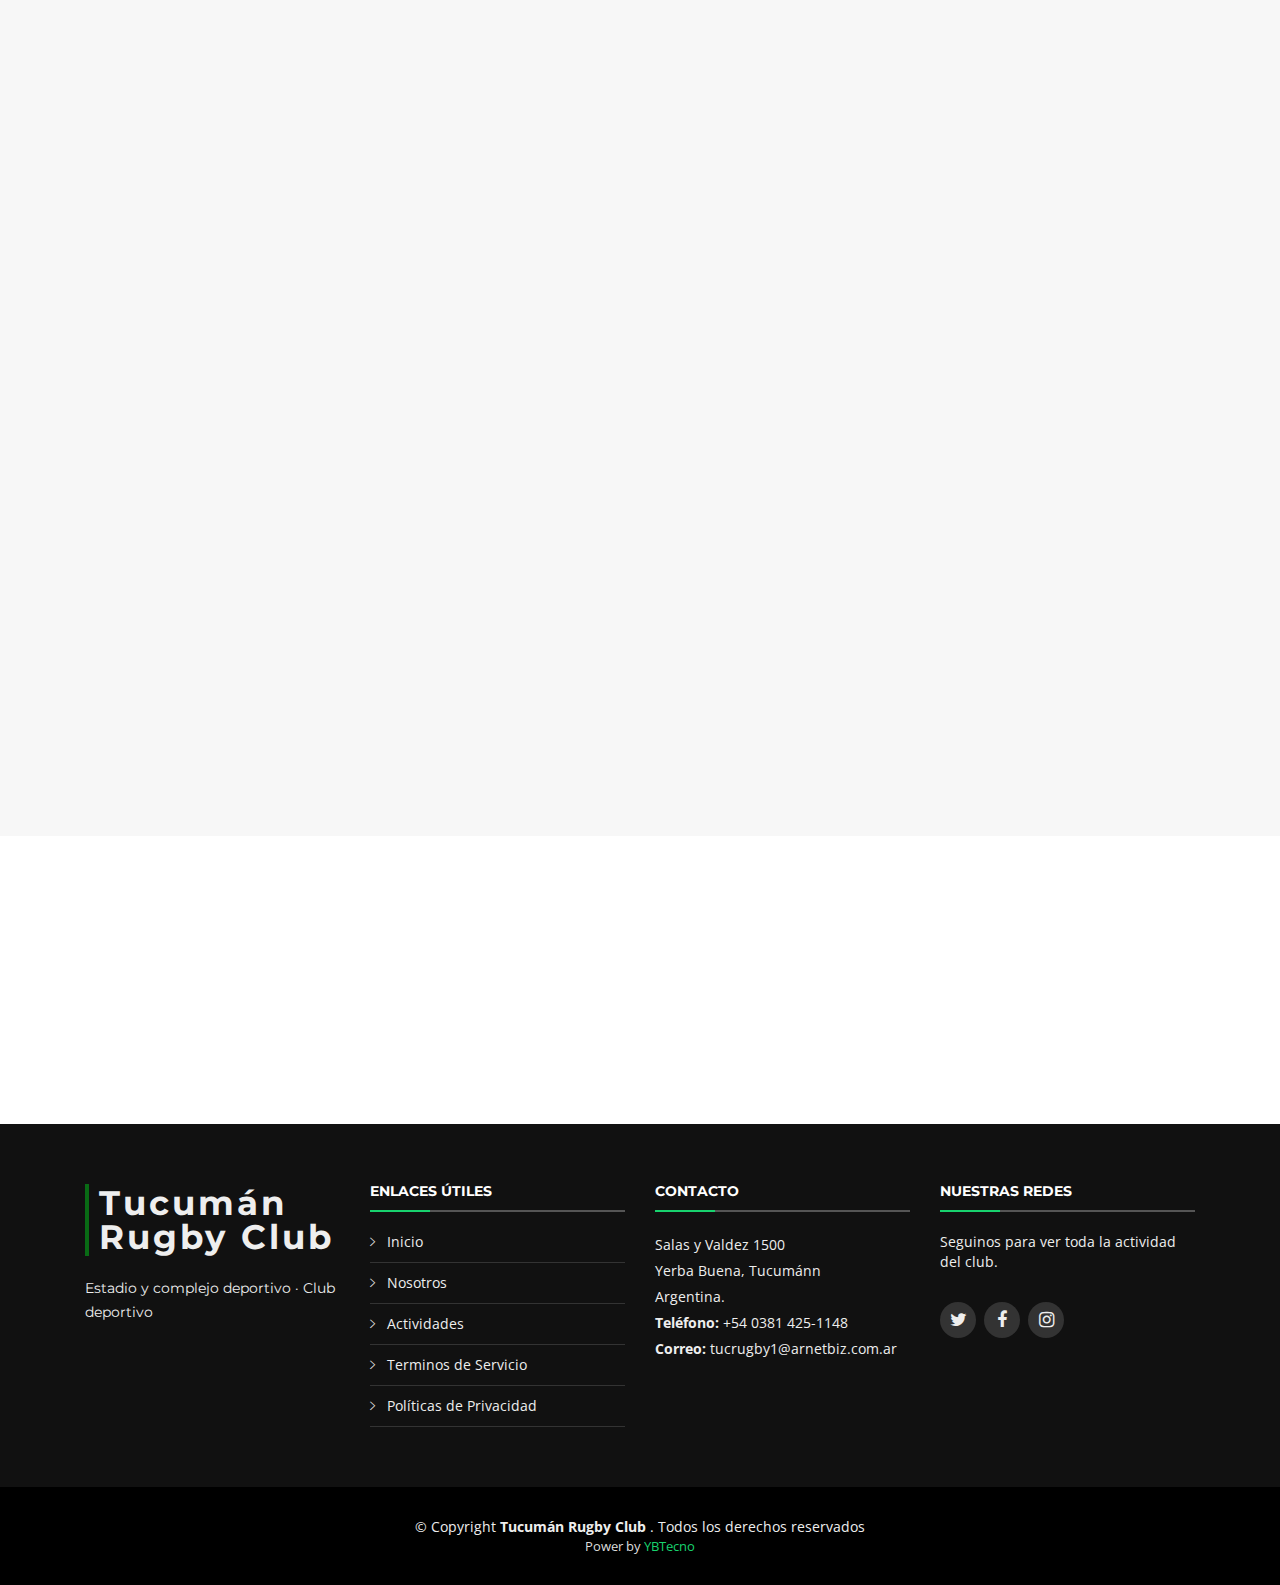
==== commit 5204e6a3: "pepe" ====
--- a/index.html
+++ b/index.html
@@ -326,7 +326,7 @@
       <div class="container">
 
         <header class="section-header">
-          <h3 class="section-title">Galería </h3>
+          <h3 id="galeria" class="section-title">Galería </h3>
         </header>
 
         <div class="row">
--- a/css/style.css
+++ b/css/style.css
@@ -79,6 +79,7 @@
     padding: 20px 0;
     height: 72px;
     transition: all 0.5s;
+    
   }
   
   #header #logo {
@@ -153,6 +154,7 @@
     right: 0;
     left: 0;
     bottom: 0;
+    
   }
   
   #intro .carousel-container {
@@ -182,6 +184,12 @@
   @media (max-width: 768px) {
     #intro h2 {
       font-size: 50px;
+    }
+  }
+
+  @media (max-width: 575px) {
+    #intro h2 {
+      font-size: 40px;
     }
   }
   
@@ -884,7 +892,7 @@
   /* Portfolio Section
   --------------------------------*/
   #portfolio {
-    padding: 60px 0;
+    padding: 20px 0;
   }
   
   #portfolio #portfolio-flters {
@@ -1026,6 +1034,12 @@
     font-size: 14px;
     /* text-transform: uppercase; */
   }
+
+  @media (max-width: 575px) {
+    #portfolio {
+      display: none;
+    }
+  }
   
   /* Clients Section
   --------------------------------*/
@@ -1487,6 +1501,10 @@
   /*--------------------------------------------------------------
   # Comunicados
   --------------------------------------------------------------*/
+  #header {
+    background: #000;
+  }
+
   .comunicados #logo h1 a {
     color: #096b15 !important;
 }
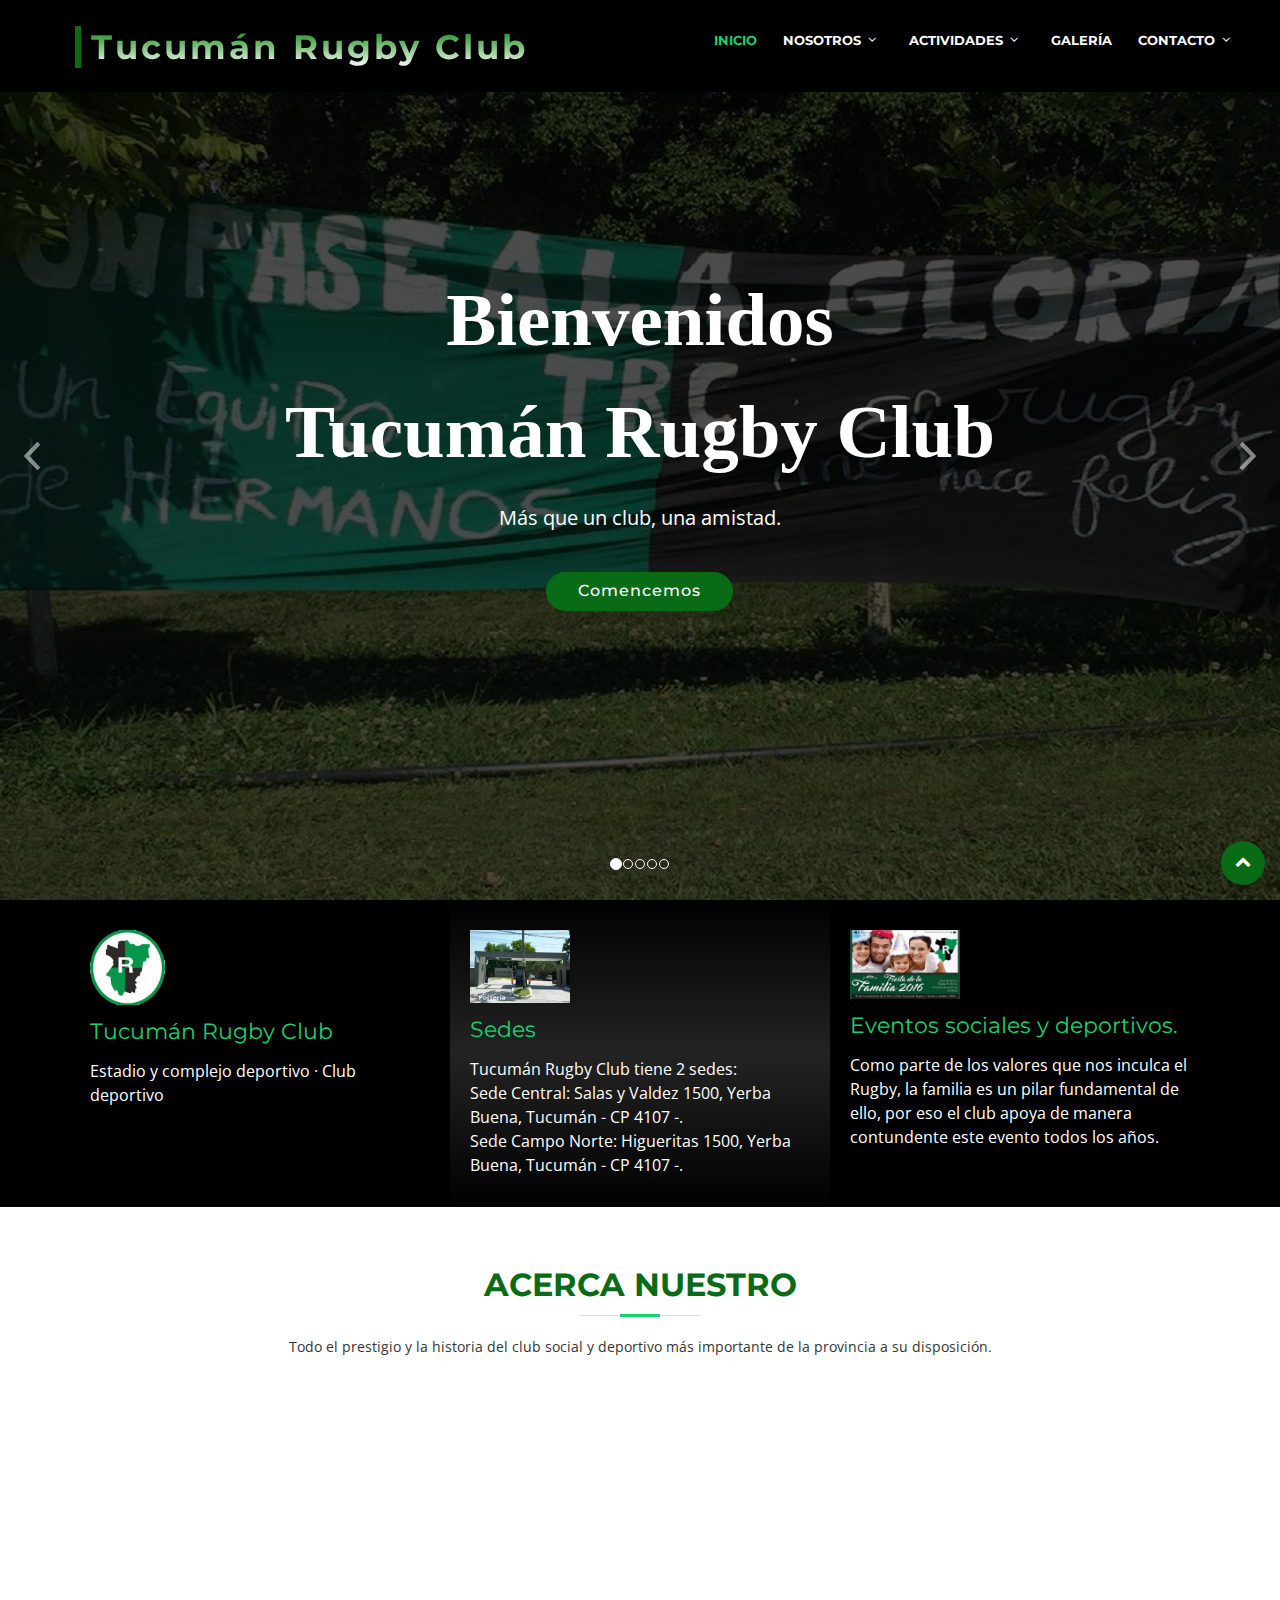
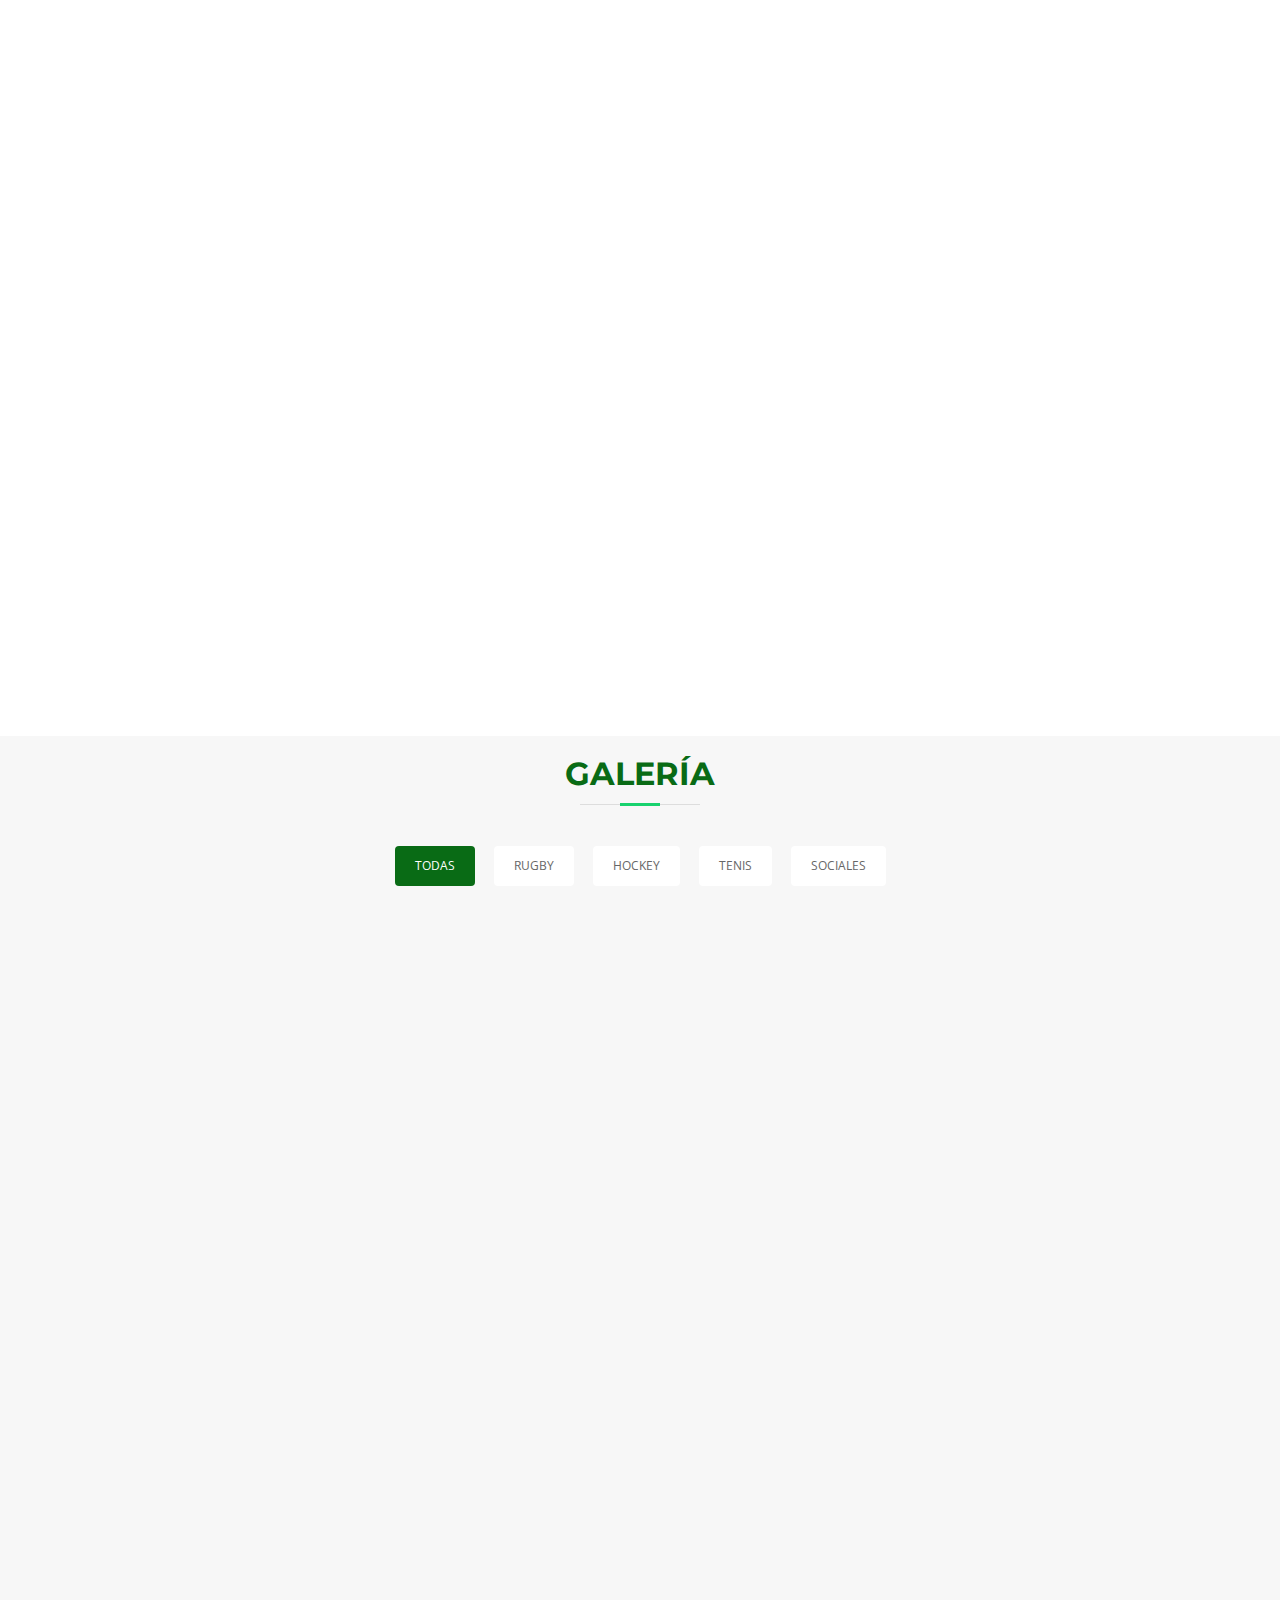
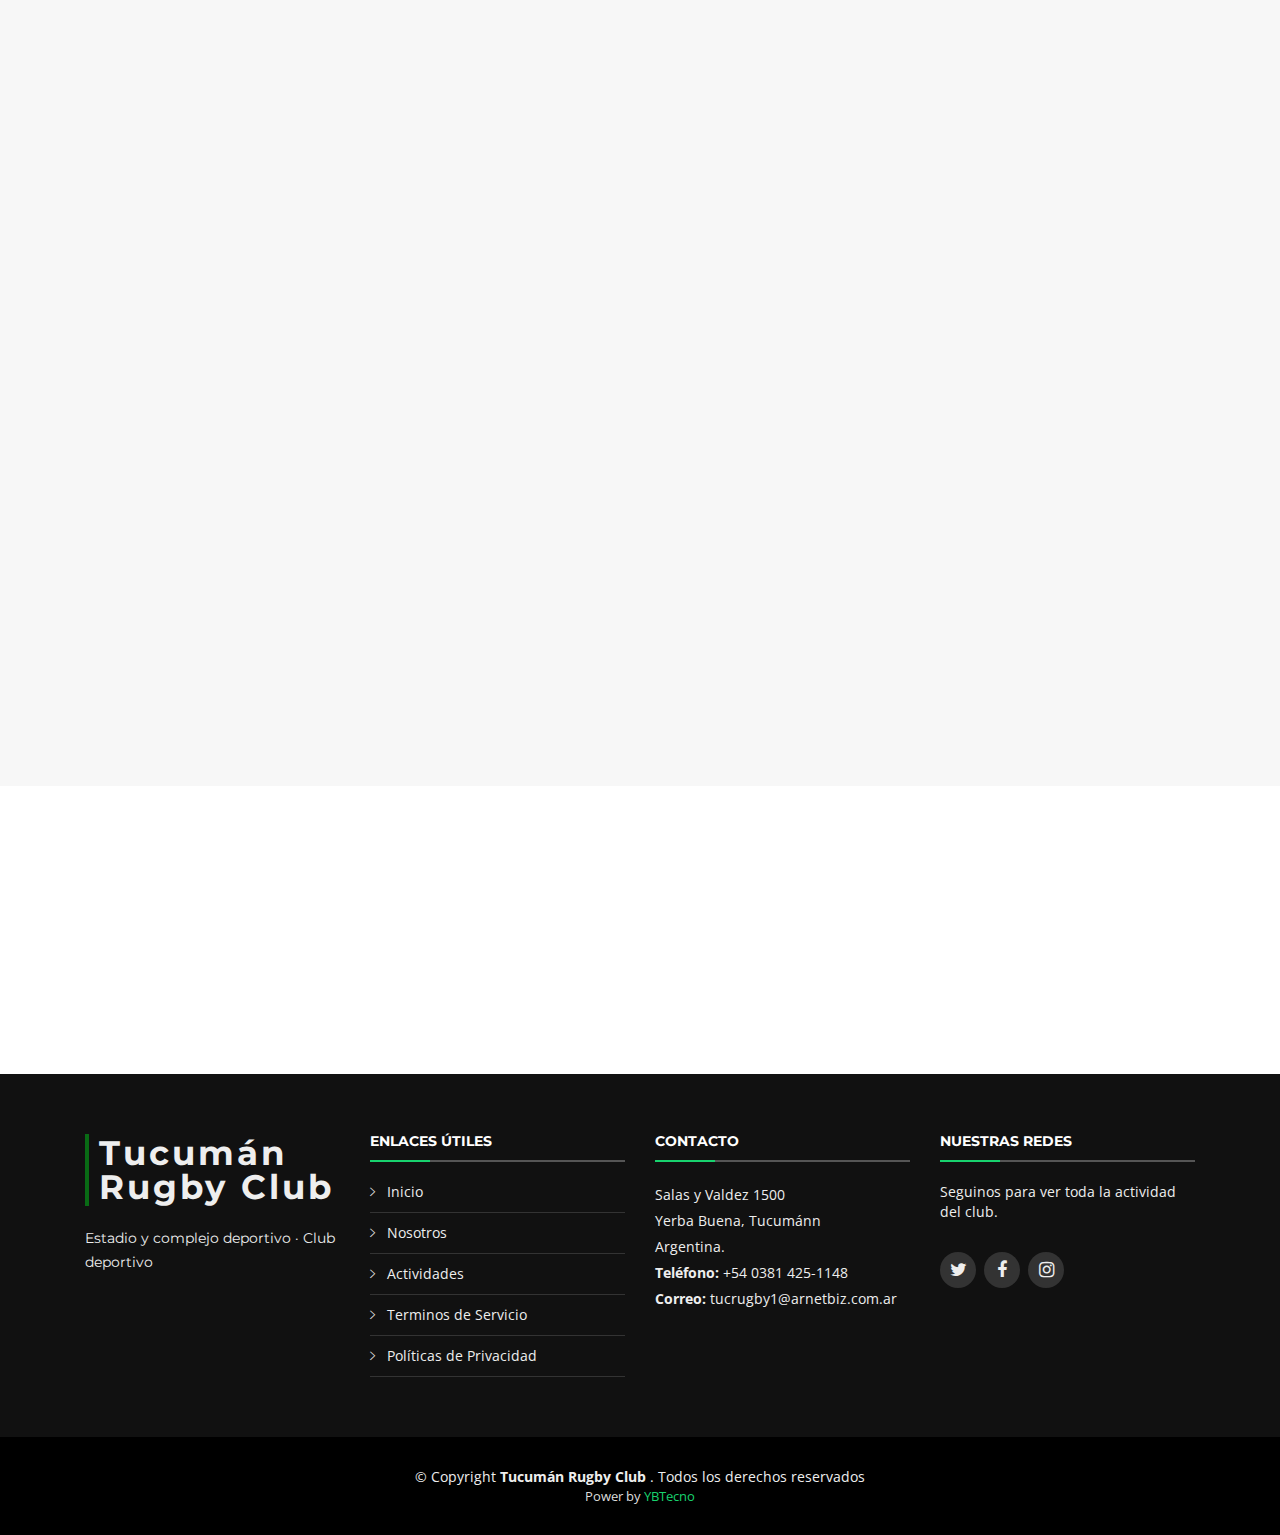
==== commit ac408051: "Update index.html" ====
--- a/index.html
+++ b/index.html
@@ -64,18 +64,18 @@
                 <li class="menu-has-children"><a href="#about">Nosotros</a>
                 <ul>
                     <li><a href="html/comunicados.html">Comunicados</a></li>
-                    <li><a href="html/reseniaHistorica.html">Reseña Histórica</a></li>
-                    <li><a href="html/proyectos.html">Proyectos</a></li>
-                    <li><a href="html/instalaciones.html">Instalaciones</a></li>         
+                    <li><a href="#">Reseña Histórica</a></li>
+                    <li><a href="#">Proyectos</a></li>
+                    <li><a href="#">Instalaciones</a></li>         
                 </ul>
                 </li>
                 <li class="menu-has-children"><a href="#services">Actividades</a>
                 <ul>
-                    <li><a href="html/rugby.html">Rugby</a></li>
-                    <li><a href="html/hockey.html">Hockey</a></li>
-                    <li><a href="html/tenis.html">Tenis</a></li>
+                    <li><a href="#">Rugby</a></li>
+                    <li><a href="#">Hockey</a></li>
+                    <li><a href="#">Tenis</a></li>
                     <li><a href="#">Fútbol</a></li>
-                    <li><a href="html/eventosSociales.html">Eventos Sociales</a></li>
+                    <li><a href="#">Eventos Sociales</a></li>
                 </ul>
                 </li>
                 <!-- <li class="menu-has-children"><a href="#services">Eventos</a>
@@ -84,7 +84,7 @@
                         <li><a href="#">Actividad Verano</a></li>
                     </ul>
                 </li> -->
-                <li><a href="html/galeria.html">Galería</a></li>
+                <li><a href="#">Galería</a></li>
                 <li class="menu-has-children"><a href="#footer">Contacto</a>
                 <ul>
                     <li><a href="#">Redes Sociales</a></li>
--- a/css/style.css
+++ b/css/style.css
@@ -555,9 +555,21 @@
   
   .section-header p {
     text-align: center;
-    padding-bottom: 30px;
+    padding-bottom: 10px;
     color: #333;
   }
+
+  /* @media (min-width: 576px) {
+    .section-header .mobile {
+      display: none;
+    }
+  }
+
+  @media (max-width: 575px) {
+    .section-header .desktop {
+      display: none;
+    }
+  } */
   
   /* Section with background
   --------------------------------*/
@@ -625,7 +637,7 @@
   #about {
     background: url("../img/about-bg.png") center top no-repeat fixed;
     background-size: cover;
-    padding: 60px 0 40px 0;
+    padding: 60px 0 10px 0;
     position: relative;
   }
   
@@ -1531,5 +1543,5 @@
    padding: 5px;
  }
  #main .meses h3 {
-   margin-top: 50px;
+   margin-top: 10px;
  }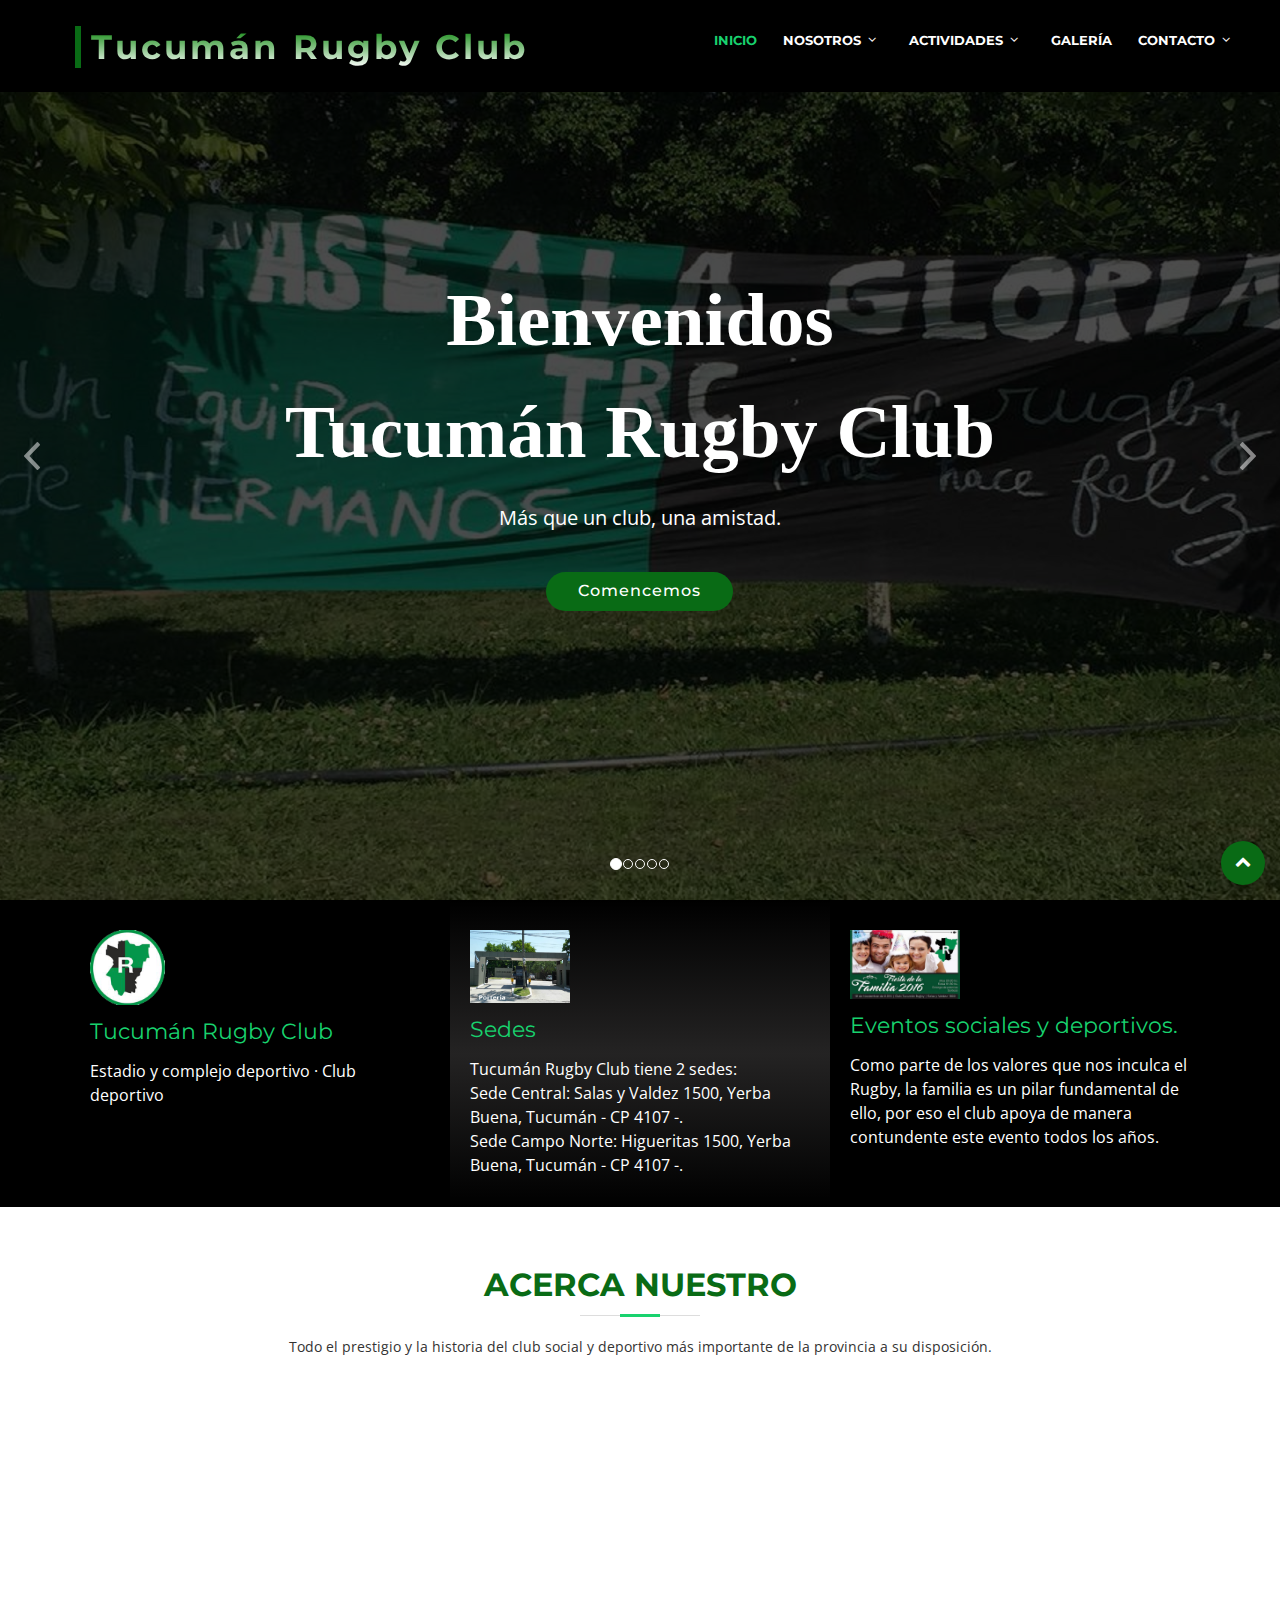
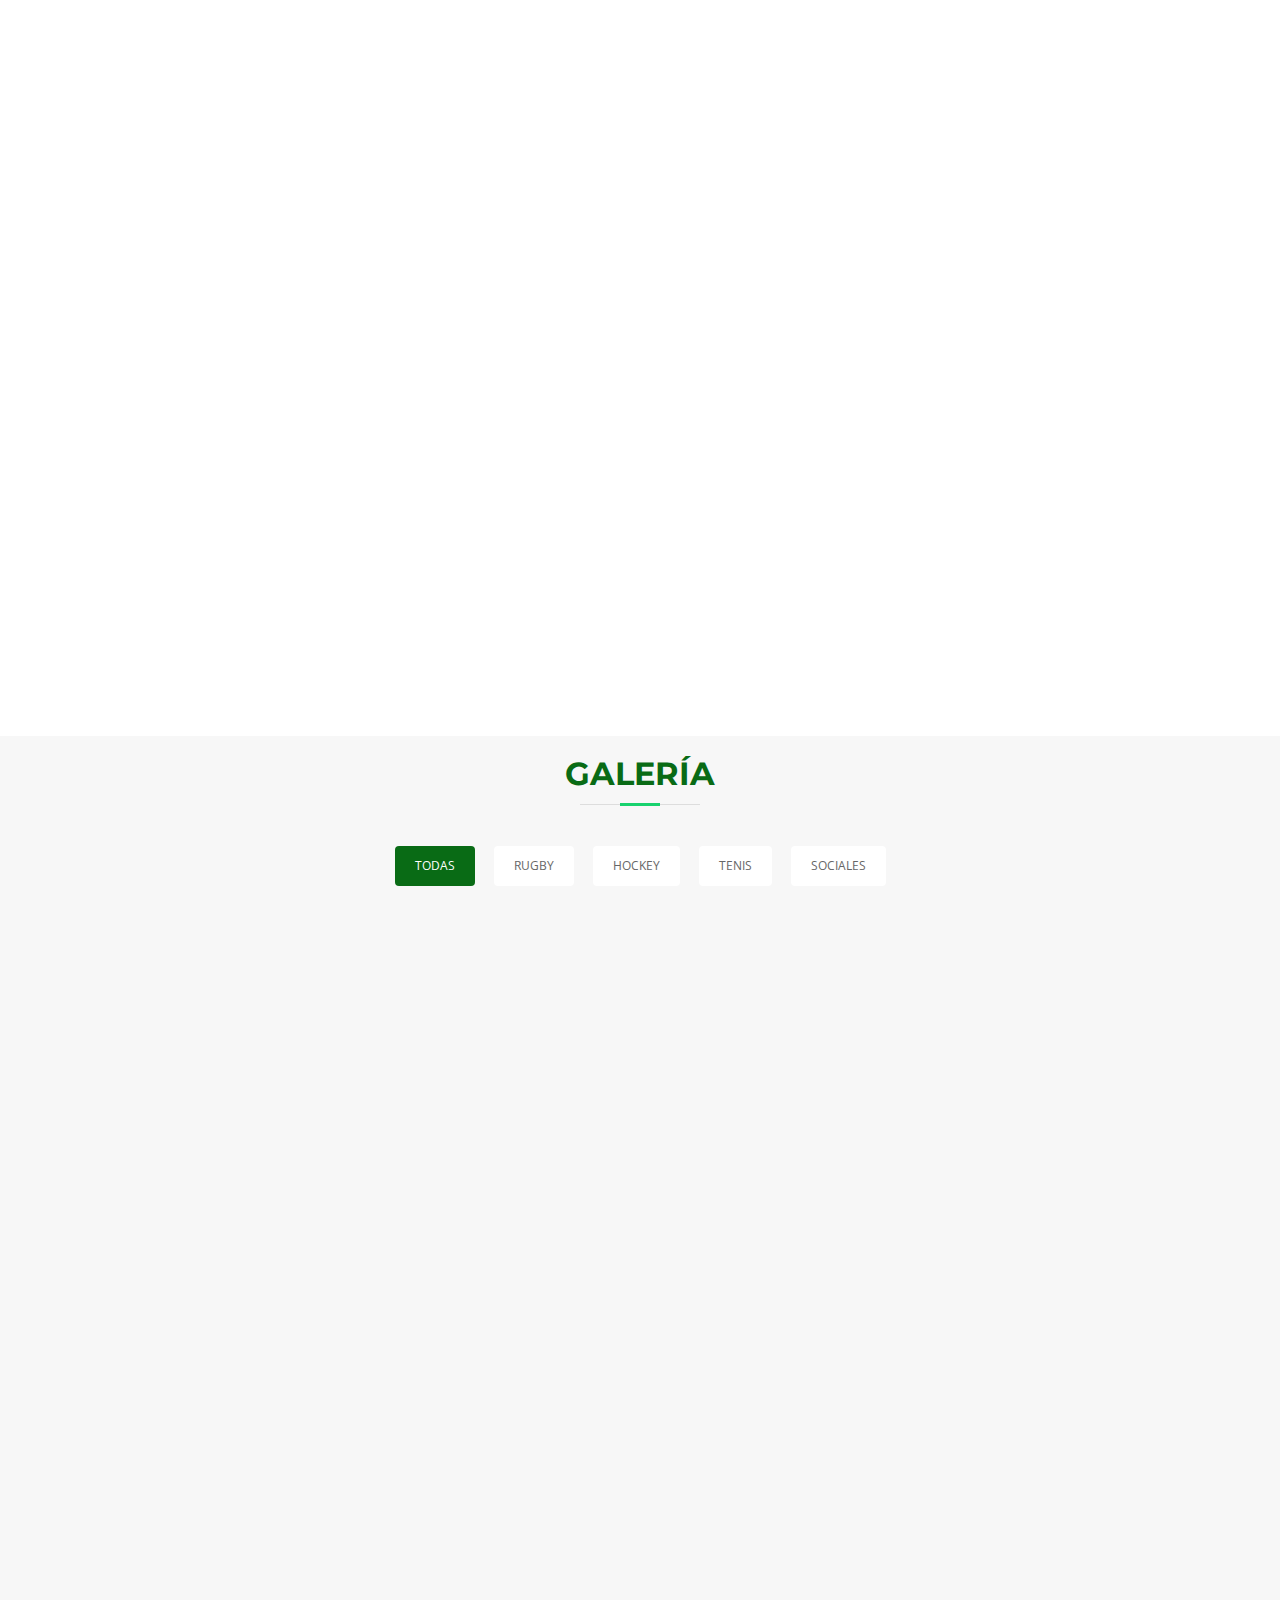
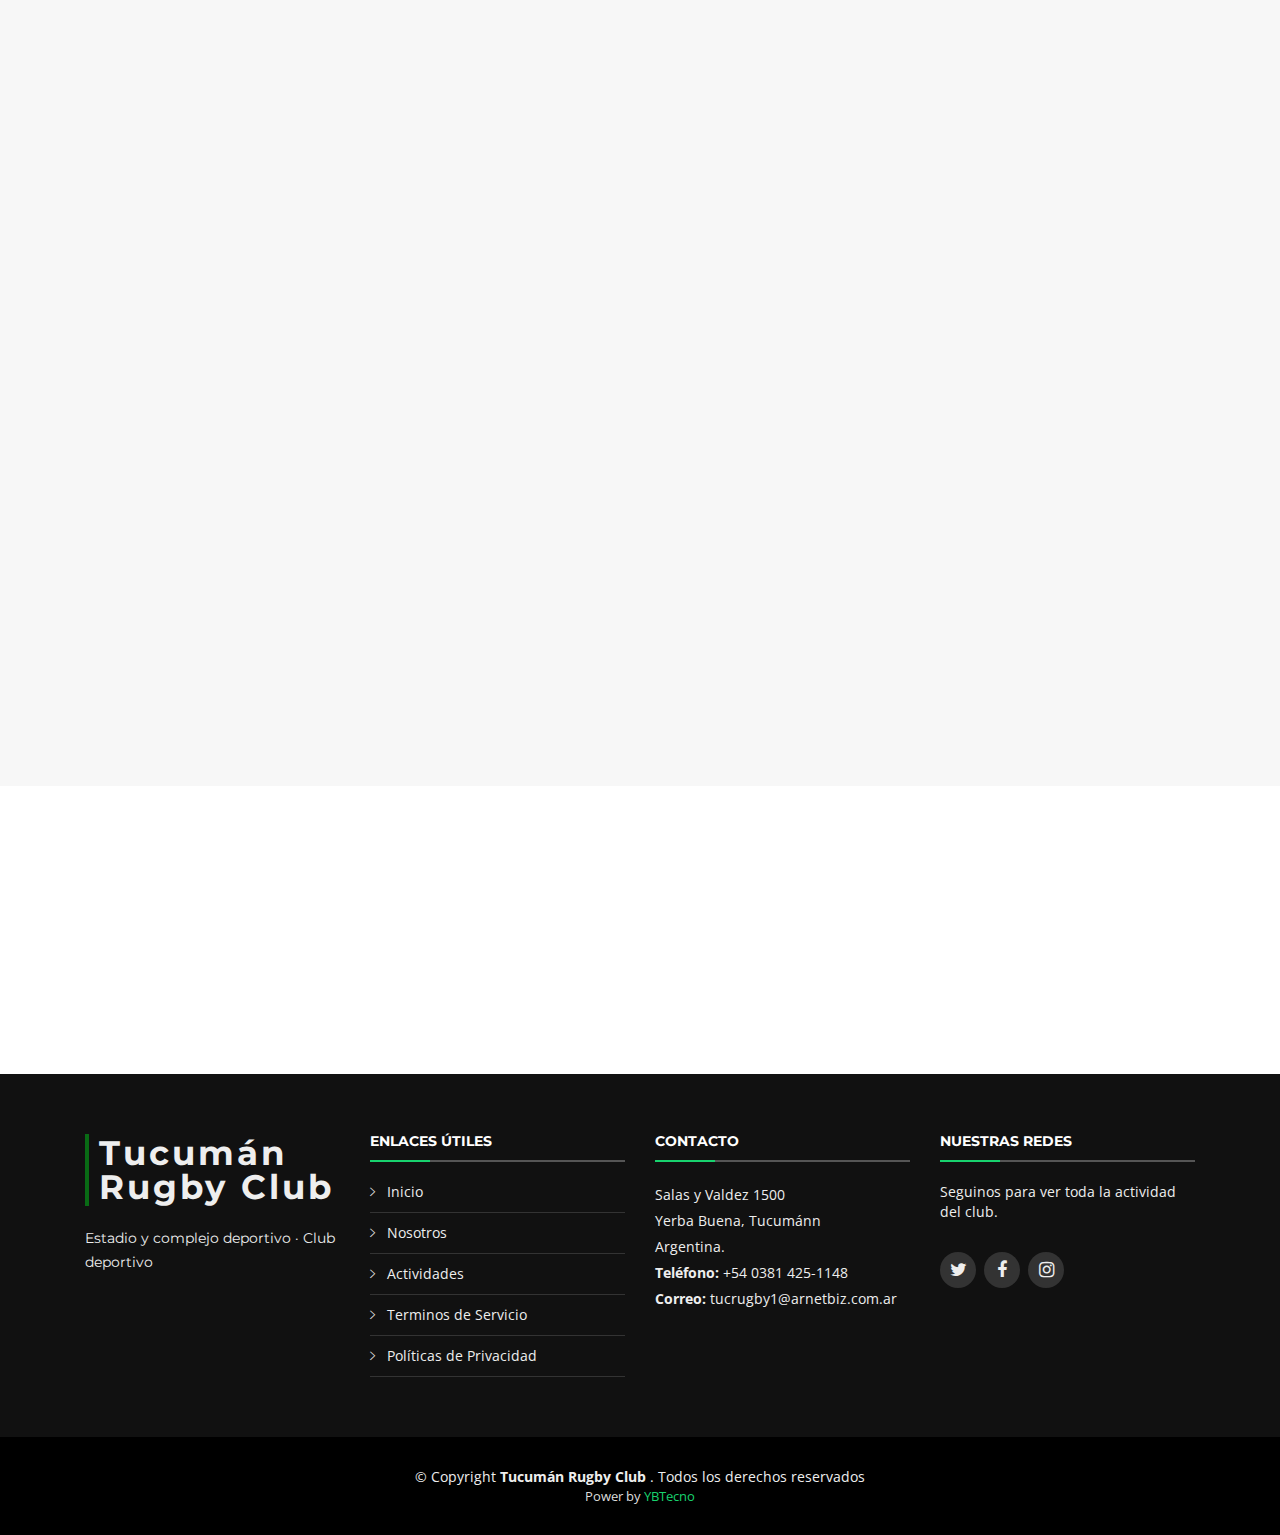
==== commit 398dcbc3: "Update index.html" ====
--- a/index.html
+++ b/index.html
@@ -249,7 +249,7 @@
               <p>
                 Todas las actividades deportivas, tanto el fixture como los resultados.
               </p>
-              <button type="button" class="btn btn-success ml-2 mb-2">Enterate</button>
+              <button type="button" class="btn btn-success ml-2 mb-2"> Enterate </button>
             </div>
           </div>
 
@@ -491,12 +491,45 @@
                   <p>Fotos del partido del lunes. En 1ra división, Tucuman blanco le ganó a cardenales por 1-0, con gol de Gabriela Herrera Frias.</p>
                 </div>
               </div>
-            </div>
+          </div>
 
         </div>
 
       </div>
     </section><!-- #portfolio -->
+
+    <!--==========================
+      Portfolio-Mobile Section
+    ============================-->
+    <section id="portfolio-mobile"  class="section-bg" >
+      <div class="container">
+
+        <header class="section-header">
+          <h3 id="galeria" class="section-title"> Galería </h3>
+        </header>
+
+        <div class="row portfolio-container">
+
+          <div class="col-lg-4 col-md-6 portfolio-item filter-rugby wow fadeInUp">
+            <div class="portfolio-wrap">
+              <figure>
+                <img src="img/portfolio/imgportfolio-rugby1.jpg" class="img-fluid" alt="">
+                <!-- <a href="html/galeria.html" data-lightbox="portfolio" data-title="App 1" class="link-preview" title="Preview"><i class="ion ion-eye"></i></a> -->
+                <a href="html/galeria.html" class="link-details" title="More Details"><i class="ion ion-android-open"></i></a>
+              </figure>
+
+              <div class="portfolio-info">
+                  <p>Aquí encontrarás todas las imágenes de nuestro club. </p>
+                  <a href="html/galeria.html"><button type="button" class="btn btn-success ml-2 mb-2 mt-2">  Ver la Galería </button></a>
+                  </a>
+              </div>
+            </div>
+          </div>
+
+        </div>
+
+      </div>
+    </section><!-- #portfolio-mobile -->
 
     <!--==========================
       Clients Section
--- a/css/style.css
+++ b/css/style.css
@@ -1051,6 +1051,157 @@
     #portfolio {
       display: none;
     }
+  }
+  @media (min-width: 576px) {
+    #portfolio-mobile {
+      display: none;
+    }
+  }
+
+  /* Portfolio-Mobile Section
+  --------------------------------*/
+  #portfolio-mobile {
+    padding: 20px 0;
+  }
+  
+  #portfolio-mobile #portfolio-flters {
+    padding: 0;
+    margin: 5px 0 35px 0;
+    list-style: none;
+    text-align: center;
+  }
+  
+  #portfolio-mobile #portfolio-flters li {
+    cursor: pointer;
+    margin: 15px 15px 15px 0;
+    display: inline-block;
+    padding: 10px 20px;
+    font-size: 12px;
+    line-height: 20px;
+    color: #666666;
+    border-radius: 4px;
+    text-transform: uppercase;
+    background: #fff;
+    margin-bottom: 5px;
+    transition: all 0.3s ease-in-out;
+  }
+  
+  #portfolio-mobile #portfolio-flters li:hover, #portfolio #portfolio-flters li.filter-active {
+    background: #096b15;
+    color: #fff;
+  }
+  
+  #portfolio-mobile #portfolio-flters li:last-child {
+    margin-right: 0;
+  }
+  
+  #portfolio-mobile .portfolio-wrap {
+    box-shadow: 0px 2px 12px rgba(0, 0, 0, 0.08);
+    transition: 0.3s;
+  }
+  
+  #portfolio-mobile .portfolio-wrap:hover {
+    box-shadow: 0px 4px 14px rgba(0, 0, 0, 0.16);
+  }
+  
+  #portfolio-mobile .portfolio-item {
+    position: relative;
+    height: 360px;
+    overflow: hidden;
+  }
+  
+  #portfolio-mobile .portfolio-item figure {
+    background: #096b15;
+    overflow: hidden;
+    height: 230px;
+    position: relative;
+    border-radius: 4px 4px 0 0;
+    margin: 0;
+  }
+  
+  #portfolio-mobile .portfolio-item figure:hover img {
+    opacity: 0.4;
+    transition: 0.3s;
+  }
+  
+  #portfolio-mobile .portfolio-item figure .link-preview, #portfolio .portfolio-item figure .link-details {
+    position: absolute;
+    display: inline-block;
+    opacity: 0;
+    line-height: 1;
+    text-align: center;
+    width: 36px;
+    height: 36px;
+    background: #fff;
+    border-radius: 50%;
+    transition: 0.2s linear;
+  }
+  
+  #portfolio-mobile .portfolio-item figure .link-preview i, #portfolio .portfolio-item figure .link-details i {
+    padding-top: 6px;
+    font-size: 22px;
+    color: #333;
+  }
+  
+  #portfolio-mobile .portfolio-item figure .link-preview:hover, #portfolio .portfolio-item figure .link-details:hover {
+    background: #18d26e;
+  }
+  
+  #portfolio-mobile .portfolio-item figure .link-preview:hover i, #portfolio .portfolio-item figure .link-details:hover i {
+    color: #fff;
+  }
+  
+  #portfolio-mobile .portfolio-item figure .link-preview {
+    left: calc(50% - 38px);
+    top: calc(50% - 18px);
+  }
+  
+  #portfolio-mobile .portfolio-item figure .link-details {
+    right: calc(50% - 38px);
+    top: calc(50% - 18px);
+  }
+  
+  #portfolio-mobile .portfolio-item figure:hover .link-preview {
+    opacity: 1;
+    left: calc(50% - 44px);
+  }
+  
+  #portfolio-mobile .portfolio-item figure:hover .link-details {
+    opacity: 1;
+    right: calc(50% - 44px);
+  }
+  
+  #portfolio-mobile .portfolio-item .portfolio-info {
+    background: #fff;
+    text-align: center;
+    padding: 20px 5px;
+    height: 100px;
+    border-radius: 0 0 3px 3px;
+  }
+  
+  #portfolio-mobile .portfolio-item .portfolio-info h4 {
+    font-size: 18px;
+    line-height: 1px;
+    font-weight: 700;
+    margin-bottom: 18px;
+    padding-bottom: 0;
+  }
+  
+  #portfolio-mobile .portfolio-item .portfolio-info h4 a {
+    color: #333;
+  }
+  
+  #portfolio-mobile .portfolio-item .portfolio-info h4 a:hover {
+    color: #18d26e;
+  }
+  
+  #portfolio-mobile .portfolio-item .portfolio-info p {
+    padding: 0;
+    margin: 0;
+    color: #096b15;
+    font-weight: 500;
+    font-size: 14px;
+    /* text-transform: uppercase; */
   }
   
   /* Clients Section
